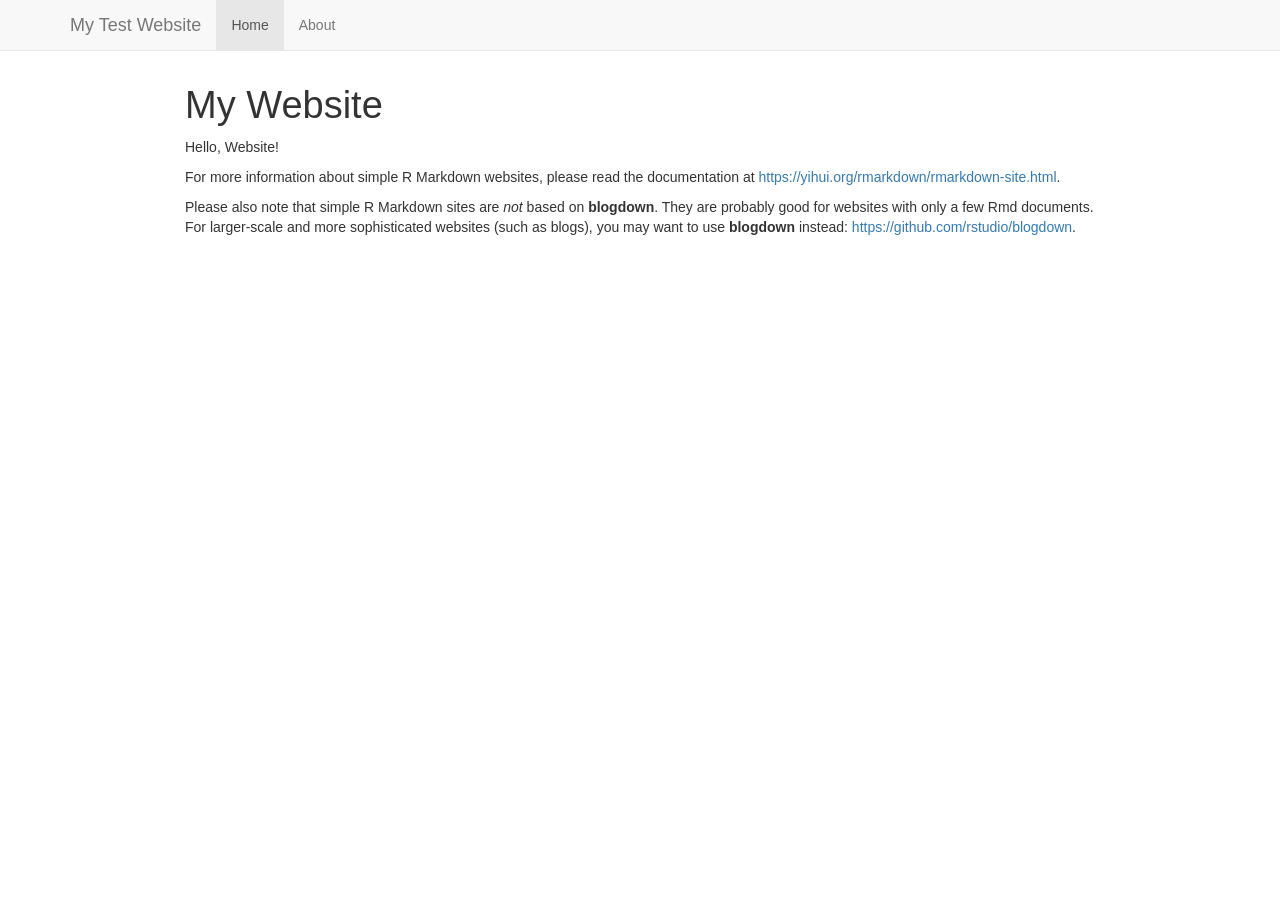
==== docs/index.html @ 6430f11a "Build site into docs folder" ====
<!DOCTYPE html>

<html>

<head>

<meta charset="utf-8" />
<meta name="generator" content="pandoc" />
<meta http-equiv="X-UA-Compatible" content="IE=EDGE" />




<title>My Website</title>

<script src="site_libs/header-attrs-2.31/header-attrs.js"></script>
<script src="site_libs/jquery-3.6.0/jquery-3.6.0.min.js"></script>
<meta name="viewport" content="width=device-width, initial-scale=1" />
<link href="site_libs/bootstrap-3.3.5/css/bootstrap.min.css" rel="stylesheet" />
<script src="site_libs/bootstrap-3.3.5/js/bootstrap.min.js"></script>
<script src="site_libs/bootstrap-3.3.5/shim/html5shiv.min.js"></script>
<script src="site_libs/bootstrap-3.3.5/shim/respond.min.js"></script>
<style>h1 {font-size: 34px;}
       h1.title {font-size: 38px;}
       h2 {font-size: 30px;}
       h3 {font-size: 24px;}
       h4 {font-size: 18px;}
       h5 {font-size: 16px;}
       h6 {font-size: 12px;}
       code {color: inherit; background-color: rgba(0, 0, 0, 0.04);}
       pre:not([class]) { background-color: white }</style>
<script src="site_libs/navigation-1.1/tabsets.js"></script>
<link href="site_libs/highlightjs-9.12.0/default.css" rel="stylesheet" />
<script src="site_libs/highlightjs-9.12.0/highlight.js"></script>

<style type="text/css">
  code{white-space: pre-wrap;}
  span.smallcaps{font-variant: small-caps;}
  span.underline{text-decoration: underline;}
  div.column{display: inline-block; vertical-align: top; width: 50%;}
  div.hanging-indent{margin-left: 1.5em; text-indent: -1.5em;}
  ul.task-list{list-style: none;}
    </style>

<style type="text/css">code{white-space: pre;}</style>
<script type="text/javascript">
if (window.hljs) {
  hljs.configure({languages: []});
  hljs.initHighlightingOnLoad();
  if (document.readyState && document.readyState === "complete") {
    window.setTimeout(function() { hljs.initHighlighting(); }, 0);
  }
}
</script>









<style type = "text/css">
.main-container {
  max-width: 940px;
  margin-left: auto;
  margin-right: auto;
}
img {
  max-width:100%;
}
.tabbed-pane {
  padding-top: 12px;
}
.html-widget {
  margin-bottom: 20px;
}
button.code-folding-btn:focus {
  outline: none;
}
summary {
  display: list-item;
}
details > summary > p:only-child {
  display: inline;
}
pre code {
  padding: 0;
}
</style>


<style type="text/css">
.dropdown-submenu {
  position: relative;
}
.dropdown-submenu>.dropdown-menu {
  top: 0;
  left: 100%;
  margin-top: -6px;
  margin-left: -1px;
  border-radius: 0 6px 6px 6px;
}
.dropdown-submenu:hover>.dropdown-menu {
  display: block;
}
.dropdown-submenu>a:after {
  display: block;
  content: " ";
  float: right;
  width: 0;
  height: 0;
  border-color: transparent;
  border-style: solid;
  border-width: 5px 0 5px 5px;
  border-left-color: #cccccc;
  margin-top: 5px;
  margin-right: -10px;
}
.dropdown-submenu:hover>a:after {
  border-left-color: #adb5bd;
}
.dropdown-submenu.pull-left {
  float: none;
}
.dropdown-submenu.pull-left>.dropdown-menu {
  left: -100%;
  margin-left: 10px;
  border-radius: 6px 0 6px 6px;
}
</style>

<script type="text/javascript">
// manage active state of menu based on current page
$(document).ready(function () {
  // active menu anchor
  href = window.location.pathname
  href = href.substr(href.lastIndexOf('/') + 1)
  if (href === "")
    href = "index.html";
  var menuAnchor = $('a[href="' + href + '"]');

  // mark the anchor link active (and if it's in a dropdown, also mark that active)
  var dropdown = menuAnchor.closest('li.dropdown');
  if (window.bootstrap) { // Bootstrap 4+
    menuAnchor.addClass('active');
    dropdown.find('> .dropdown-toggle').addClass('active');
  } else { // Bootstrap 3
    menuAnchor.parent().addClass('active');
    dropdown.addClass('active');
  }

  // Navbar adjustments
  var navHeight = $(".navbar").first().height() + 15;
  var style = document.createElement('style');
  var pt = "padding-top: " + navHeight + "px; ";
  var mt = "margin-top: -" + navHeight + "px; ";
  var css = "";
  // offset scroll position for anchor links (for fixed navbar)
  for (var i = 1; i <= 6; i++) {
    css += ".section h" + i + "{ " + pt + mt + "}\n";
  }
  style.innerHTML = "body {" + pt + "padding-bottom: 40px; }\n" + css;
  document.head.appendChild(style);
});
</script>

<!-- tabsets -->

<style type="text/css">
.tabset-dropdown > .nav-tabs {
  display: inline-table;
  max-height: 500px;
  min-height: 44px;
  overflow-y: auto;
  border: 1px solid #ddd;
  border-radius: 4px;
}

.tabset-dropdown > .nav-tabs > li.active:before, .tabset-dropdown > .nav-tabs.nav-tabs-open:before {
  content: "\e259";
  font-family: 'Glyphicons Halflings';
  display: inline-block;
  padding: 10px;
  border-right: 1px solid #ddd;
}

.tabset-dropdown > .nav-tabs.nav-tabs-open > li.active:before {
  content: "\e258";
  font-family: 'Glyphicons Halflings';
  border: none;
}

.tabset-dropdown > .nav-tabs > li.active {
  display: block;
}

.tabset-dropdown > .nav-tabs > li > a,
.tabset-dropdown > .nav-tabs > li > a:focus,
.tabset-dropdown > .nav-tabs > li > a:hover {
  border: none;
  display: inline-block;
  border-radius: 4px;
  background-color: transparent;
}

.tabset-dropdown > .nav-tabs.nav-tabs-open > li {
  display: block;
  float: none;
}

.tabset-dropdown > .nav-tabs > li {
  display: none;
}
</style>

<!-- code folding -->




</head>

<body>


<div class="container-fluid main-container">




<div class="navbar navbar-default  navbar-fixed-top" role="navigation">
  <div class="container">
    <div class="navbar-header">
      <button type="button" class="navbar-toggle collapsed" data-toggle="collapse" data-bs-toggle="collapse" data-target="#navbar" data-bs-target="#navbar">
        <span class="icon-bar"></span>
        <span class="icon-bar"></span>
        <span class="icon-bar"></span>
      </button>
      <a class="navbar-brand" href="index.html">My Test Website</a>
    </div>
    <div id="navbar" class="navbar-collapse collapse">
      <ul class="nav navbar-nav">
        <li>
  <a href="index.html">Home</a>
</li>
<li>
  <a href="about.html">About</a>
</li>
      </ul>
      <ul class="nav navbar-nav navbar-right">
        
      </ul>
    </div><!--/.nav-collapse -->
  </div><!--/.container -->
</div><!--/.navbar -->

<div id="header">



<h1 class="title toc-ignore">My Website</h1>

</div>


<p>Hello, Website!</p>
<p>For more information about simple R Markdown websites, please read
the documentation at <a
href="https://yihui.org/rmarkdown/rmarkdown-site.html"
class="uri">https://yihui.org/rmarkdown/rmarkdown-site.html</a>.</p>
<p>Please also note that simple R Markdown sites are <em>not</em> based
on <strong>blogdown</strong>. They are probably good for websites with
only a few Rmd documents. For larger-scale and more sophisticated
websites (such as blogs), you may want to use <strong>blogdown</strong>
instead: <a href="https://github.com/rstudio/blogdown"
class="uri">https://github.com/rstudio/blogdown</a>.</p>




</div>

<script>

// add bootstrap table styles to pandoc tables
function bootstrapStylePandocTables() {
  $('tr.odd').parent('tbody').parent('table').addClass('table table-condensed');
}
$(document).ready(function () {
  bootstrapStylePandocTables();
});


</script>

<!-- tabsets -->

<script>
$(document).ready(function () {
  window.buildTabsets("TOC");
});

$(document).ready(function () {
  $('.tabset-dropdown > .nav-tabs > li').click(function () {
    $(this).parent().toggleClass('nav-tabs-open');
  });
});
</script>

<!-- code folding -->


<!-- dynamically load mathjax for compatibility with self-contained -->
<script>
  (function () {
    var script = document.createElement("script");
    script.type = "text/javascript";
    script.src  = "https://mathjax.rstudio.com/latest/MathJax.js?config=TeX-AMS-MML_HTMLorMML";
    document.getElementsByTagName("head")[0].appendChild(script);
  })();
</script>

</body>
</html>
---- docs/site_libs/highlightjs-9.12.0/default.css ----
.hljs-literal {
  color: #990073;
}

.hljs-number {
  color: #099;
}

.hljs-comment {
  color: #998;
  font-style: italic;
}

.hljs-keyword {
  color: #900;
  font-weight: bold;
}

.hljs-string {
  color: #d14;
}
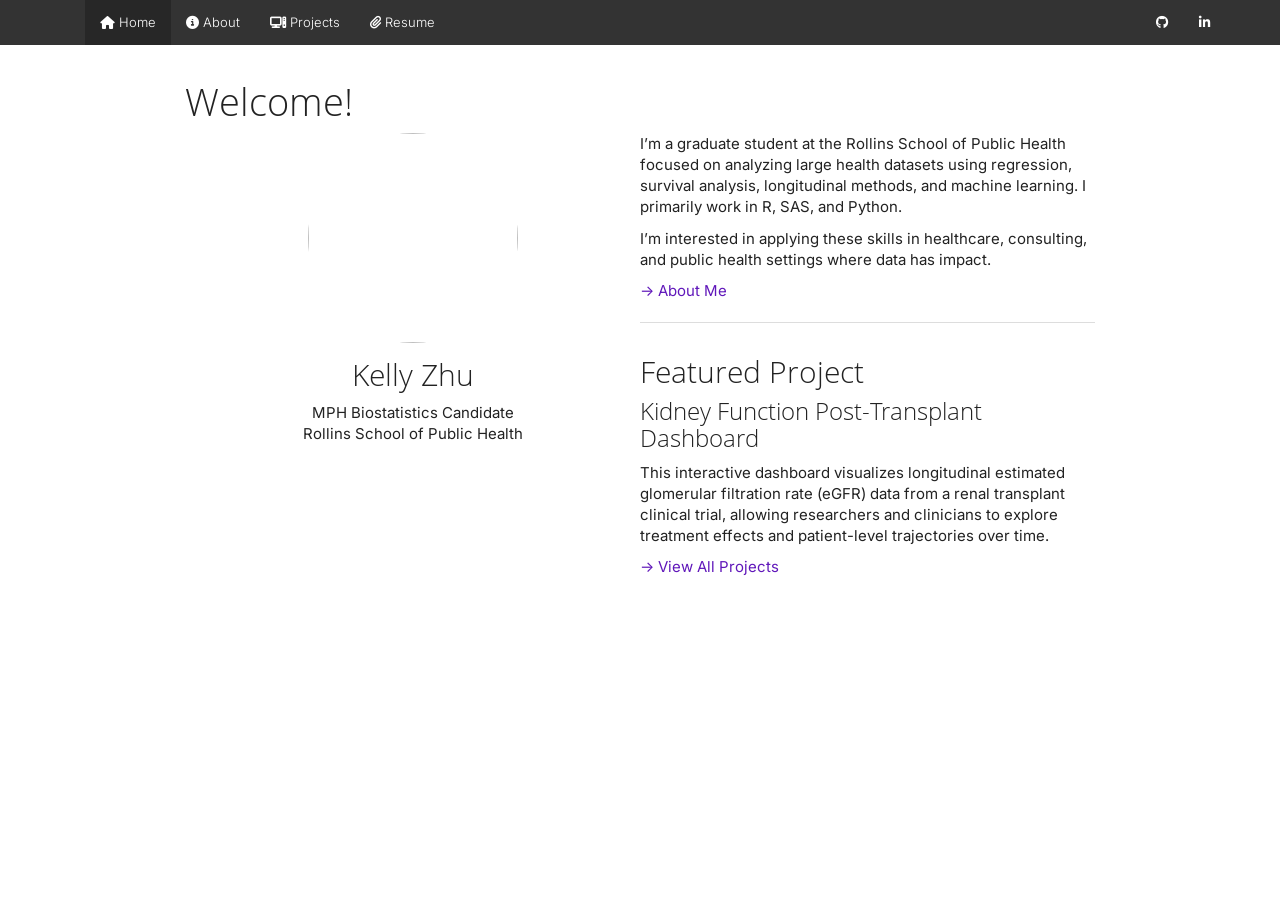
==== commit 73adda9f: "editing" ====
--- a/docs/index.html
+++ b/docs/index.html
@@ -11,12 +11,12 @@
 
 
 
-<title>My Website</title>
+<title>Welcome!</title>
 
 <script src="site_libs/header-attrs-2.31/header-attrs.js"></script>
 <script src="site_libs/jquery-3.6.0/jquery-3.6.0.min.js"></script>
 <meta name="viewport" content="width=device-width, initial-scale=1" />
-<link href="site_libs/bootstrap-3.3.5/css/bootstrap.min.css" rel="stylesheet" />
+<link href="site_libs/bootstrap-3.3.5/css/yeti.min.css" rel="stylesheet" />
 <script src="site_libs/bootstrap-3.3.5/js/bootstrap.min.js"></script>
 <script src="site_libs/bootstrap-3.3.5/shim/html5shiv.min.js"></script>
 <script src="site_libs/bootstrap-3.3.5/shim/respond.min.js"></script>
@@ -32,6 +32,9 @@
 <script src="site_libs/navigation-1.1/tabsets.js"></script>
 <link href="site_libs/highlightjs-9.12.0/default.css" rel="stylesheet" />
 <script src="site_libs/highlightjs-9.12.0/highlight.js"></script>
+<link href="site_libs/font-awesome-6.5.2/css/all.min.css" rel="stylesheet" />
+<link href="site_libs/font-awesome-6.5.2/css/v4-shims.min.css" rel="stylesheet" />
+<link rel="icon" type="image/png" href="images/favicon.ico"/>
 
 <style type="text/css">
   code{white-space: pre-wrap;}
@@ -58,6 +61,7 @@
 
 
 
+<link rel="stylesheet" href="style.css" type="text/css" />
 
 
 
@@ -238,19 +242,52 @@
         <span class="icon-bar"></span>
         <span class="icon-bar"></span>
       </button>
-      <a class="navbar-brand" href="index.html">My Test Website</a>
+      <a class="navbar-brand" href="index.html"></a>
     </div>
     <div id="navbar" class="navbar-collapse collapse">
       <ul class="nav navbar-nav">
         <li>
-  <a href="index.html">Home</a>
+  <a href="index.html">
+    <span class="fa fa-home"></span>
+     
+    Home
+  </a>
 </li>
 <li>
-  <a href="about.html">About</a>
+  <a href="about.html">
+    <span class="fa fa-circle-info"></span>
+     
+    About
+  </a>
+</li>
+<li>
+  <a href="projects.html">
+    <span class="fa fa-computer"></span>
+     
+    Projects
+  </a>
+</li>
+<li>
+  <a href="files/KZhu_Resume_S26.pdf">
+    <span class="fa fa-paperclip"></span>
+     
+    Resume
+  </a>
 </li>
       </ul>
       <ul class="nav navbar-nav navbar-right">
-        
+        <li>
+  <a href="https://github.com/khz123">
+    <span class="fa fa-github"></span>
+     
+  </a>
+</li>
+<li>
+  <a href="https://www.linkedin.com/in/kelly-zhu-h41423/">
+    <span class="fa fa-linkedin"></span>
+     
+  </a>
+</li>
       </ul>
     </div><!--/.nav-collapse -->
   </div><!--/.container -->
@@ -260,22 +297,48 @@
 
 
 
-<h1 class="title toc-ignore">My Website</h1>
-
-</div>
-
-
-<p>Hello, Website!</p>
-<p>For more information about simple R Markdown websites, please read
-the documentation at <a
-href="https://yihui.org/rmarkdown/rmarkdown-site.html"
-class="uri">https://yihui.org/rmarkdown/rmarkdown-site.html</a>.</p>
-<p>Please also note that simple R Markdown sites are <em>not</em> based
-on <strong>blogdown</strong>. They are probably good for websites with
-only a few Rmd documents. For larger-scale and more sophisticated
-websites (such as blogs), you may want to use <strong>blogdown</strong>
-instead: <a href="https://github.com/rstudio/blogdown"
-class="uri">https://github.com/rstudio/blogdown</a>.</p>
+<h1 class="title toc-ignore">Welcome!</h1>
+
+</div>
+
+
+<div class="columns">
+<div class="column" style="text-align: center;">
+<img src="images/profile_pic.png" style="&#10;    width: 210px;&#10;    height: 210px;&#10;    object-fit: cover;&#10;    object-position: center 30%;&#10;    border-radius: 50%;&#10;    display: block;&#10;    margin: 0 auto 15px auto;&#10;  "/>
+<div id="kelly-zhu" class="section level2">
+<h2>Kelly Zhu</h2>
+<p class="subtitle">
+MPH Biostatistics Candidate <br> Rollins School of Public Health
+</p>
+</div>
+</div><div class="column" style="text-align: left;">
+<p>I’m a graduate student at the Rollins School of Public Health focused
+on analyzing large health datasets using regression, survival analysis,
+longitudinal methods, and machine learning. I primarily work in R, SAS,
+and Python.</p>
+<p>I’m interested in applying these skills in healthcare, consulting,
+and public health settings where data has impact.</p>
+<p><a href="about.html">→ About Me</a></p>
+<hr />
+<div id="section" class="section level2">
+<h2></h2>
+</div>
+<div id="featured-project" class="section level2">
+<h2>Featured Project</h2>
+<div id="kidney-function-post-transplant-dashboard"
+class="section level3">
+<h3>Kidney Function Post-Transplant Dashboard</h3>
+<p>
+This interactive dashboard visualizes longitudinal estimated glomerular
+filtration rate (eGFR) data from a renal transplant clinical trial,
+allowing researchers and clinicians to explore treatment effects and
+patient-level trajectories over time.
+</p>
+<p><a href="projects.html">→ View All Projects</a></p>
+</div>
+</div>
+</div>
+</div>
 
 
 
--- a/docs/site_libs/bootstrap-3.3.5/css/yeti.min.css
+++ b/docs/site_libs/bootstrap-3.3.5/css/yeti.min.css
@@ -0,0 +1,50 @@
+
+@font-face {
+  font-family: 'Open Sans';
+  font-style: normal;
+  font-weight: 300;
+  src: url(fonts/OpenSansLight.ttf) format('truetype');
+}
+@font-face {
+  font-family: 'Open Sans';
+  font-style: normal;
+  font-weight: 400;
+  src: url(fonts/OpenSans.ttf) format('truetype');
+}
+@font-face {
+  font-family: 'Open Sans';
+  font-style: normal;
+  font-weight: 700;
+  src: url(fonts/OpenSansBold.ttf) format('truetype');
+}
+@font-face {
+  font-family: 'Open Sans';
+  font-style: italic;
+  font-weight: 300;
+  src: url(fonts/OpenSansLightItalic.ttf) format('truetype');
+}
+@font-face {
+  font-family: 'Open Sans';
+  font-style: italic;
+  font-weight: 400;
+  src: url(fonts/OpenSansItalic.ttf) format('truetype');
+}
+@font-face {
+  font-family: 'Open Sans';
+  font-style: italic;
+  font-weight: 700;
+  src: url(fonts/OpenSansBoldItalic.ttf) format('truetype');
+}
+
+
+/*!
+ * bootswatch v3.3.6
+ * Homepage: http://bootswatch.com
+ * Copyright 2012-2015 Thomas Park
+ * Licensed under MIT
+ * Based on Bootstrap
+*//*!
+ * Bootstrap v3.3.6 (http://getbootstrap.com)
+ * Copyright 2011-2015 Twitter, Inc.
+ * Licensed under MIT (https://github.com/twbs/bootstrap/blob/master/LICENSE)
+ *//*! normalize.css v3.0.3 | MIT License | github.com/necolas/normalize.css */html{font-family:sans-serif;-ms-text-size-adjust:100%;-webkit-text-size-adjust:100%}body{margin:0}article,aside,details,figcaption,figure,footer,header,hgroup,main,menu,nav,section,summary{display:block}audio,canvas,progress,video{display:inline-block;vertical-align:baseline}audio:not([controls]){display:none;height:0}[hidden],template{display:none}a{background-color:transparent}a:active,a:hover{outline:0}abbr[title]{border-bottom:1px dotted}b,strong{font-weight:bold}dfn{font-style:italic}h1{font-size:2em;margin:0.67em 0}mark{background:#ff0;color:#000}small{font-size:80%}sub,sup{font-size:75%;line-height:0;position:relative;vertical-align:baseline}sup{top:-0.5em}sub{bottom:-0.25em}img{border:0}svg:not(:root){overflow:hidden}figure{margin:1em 40px}hr{-webkit-box-sizing:content-box;-moz-box-sizing:content-box;box-sizing:content-box;height:0}pre{overflow:auto}code,kbd,pre,samp{font-family:monospace, monospace;font-size:1em}button,input,optgroup,select,textarea{color:inherit;font:inherit;margin:0}button{overflow:visible}button,select{text-transform:none}button,html input[type="button"],input[type="reset"],input[type="submit"]{-webkit-appearance:button;cursor:pointer}button[disabled],html input[disabled]{cursor:default}button::-moz-focus-inner,input::-moz-focus-inner{border:0;padding:0}input{line-height:normal}input[type="checkbox"],input[type="radio"]{-webkit-box-sizing:border-box;-moz-box-sizing:border-box;box-sizing:border-box;padding:0}input[type="number"]::-webkit-inner-spin-button,input[type="number"]::-webkit-outer-spin-button{height:auto}input[type="search"]{-webkit-appearance:textfield;-webkit-box-sizing:content-box;-moz-box-sizing:content-box;box-sizing:content-box}input[type="search"]::-webkit-search-cancel-button,input[type="search"]::-webkit-search-decoration{-webkit-appearance:none}fieldset{border:1px solid #c0c0c0;margin:0 2px;padding:0.35em 0.625em 0.75em}legend{border:0;padding:0}textarea{overflow:auto}optgroup{font-weight:bold}table{border-collapse:collapse;border-spacing:0}td,th{padding:0}/*! Source: https://github.com/h5bp/html5-boilerplate/blob/master/src/css/main.css */@media print{*,*:before,*:after{background:transparent !important;color:#000 !important;-webkit-box-shadow:none !important;box-shadow:none !important;text-shadow:none !important}a,a:visited{text-decoration:underline}a[href]:after{content:" (" attr(href) ")"}abbr[title]:after{content:" (" attr(title) ")"}a[href^="#"]:after,a[href^="javascript:"]:after{content:""}pre,blockquote{border:1px solid #999;page-break-inside:avoid}thead{display:table-header-group}tr,img{page-break-inside:avoid}img{max-width:100% !important}p,h2,h3{orphans:3;widows:3}h2,h3{page-break-after:avoid}.navbar{display:none}.btn>.caret,.dropup>.btn>.caret{border-top-color:#000 !important}.label{border:1px solid #000}.table{border-collapse:collapse !important}.table td,.table th{background-color:#fff !important}.table-bordered th,.table-bordered td{border:1px solid #ddd !important}}@font-face{font-family:'Glyphicons Halflings';src:url('../fonts/glyphicons-halflings-regular.eot');src:url('../fonts/glyphicons-halflings-regular.eot?#iefix') format('embedded-opentype'),url('../fonts/glyphicons-halflings-regular.woff') format('woff'),url('../fonts/glyphicons-halflings-regular.ttf') format('truetype'),url('../fonts/glyphicons-halflings-regular.svg#glyphicons_halflingsregular') format('svg')}.glyphicon{position:relative;top:1px;display:inline-block;font-family:'Glyphicons Halflings';font-style:normal;font-weight:normal;line-height:1;-webkit-font-smoothing:antialiased;-moz-osx-font-smoothing:grayscale}.glyphicon-asterisk:before{content:"\002a"}.glyphicon-plus:before{content:"\002b"}.glyphicon-euro:before,.glyphicon-eur:before{content:"\20ac"}.glyphicon-minus:before{content:"\2212"}.glyphicon-cloud:before{content:"\2601"}.glyphicon-envelope:before{content:"\2709"}.glyphicon-pencil:before{content:"\270f"}.glyphicon-glass:before{content:"\e001"}.glyphicon-music:before{content:"\e002"}.glyphicon-search:before{content:"\e003"}.glyphicon-heart:before{content:"\e005"}.glyphicon-star:before{content:"\e006"}.glyphicon-star-empty:before{content:"\e007"}.glyphicon-user:before{content:"\e008"}.glyphicon-film:before{content:"\e009"}.glyphicon-th-large:before{content:"\e010"}.glyphicon-th:before{content:"\e011"}.glyphicon-th-list:before{content:"\e012"}.glyphicon-ok:before{content:"\e013"}.glyphicon-remove:before{content:"\e014"}.glyphicon-zoom-in:before{content:"\e015"}.glyphicon-zoom-out:before{content:"\e016"}.glyphicon-off:before{content:"\e017"}.glyphicon-signal:before{content:"\e018"}.glyphicon-cog:before{content:"\e019"}.glyphicon-trash:before{content:"\e020"}.glyphicon-home:before{content:"\e021"}.glyphicon-file:before{content:"\e022"}.glyphicon-time:before{content:"\e023"}.glyphicon-road:before{content:"\e024"}.glyphicon-download-alt:before{content:"\e025"}.glyphicon-download:before{content:"\e026"}.glyphicon-upload:before{content:"\e027"}.glyphicon-inbox:before{content:"\e028"}.glyphicon-play-circle:before{content:"\e029"}.glyphicon-repeat:before{content:"\e030"}.glyphicon-refresh:before{content:"\e031"}.glyphicon-list-alt:before{content:"\e032"}.glyphicon-lock:before{content:"\e033"}.glyphicon-flag:before{content:"\e034"}.glyphicon-headphones:before{content:"\e035"}.glyphicon-volume-off:before{content:"\e036"}.glyphicon-volume-down:before{content:"\e037"}.glyphicon-volume-up:before{content:"\e038"}.glyphicon-qrcode:before{content:"\e039"}.glyphicon-barcode:before{content:"\e040"}.glyphicon-tag:before{content:"\e041"}.glyphicon-tags:before{content:"\e042"}.glyphicon-book:before{content:"\e043"}.glyphicon-bookmark:before{content:"\e044"}.glyphicon-print:before{content:"\e045"}.glyphicon-camera:before{content:"\e046"}.glyphicon-font:before{content:"\e047"}.glyphicon-bold:before{content:"\e048"}.glyphicon-italic:before{content:"\e049"}.glyphicon-text-height:before{content:"\e050"}.glyphicon-text-width:before{content:"\e051"}.glyphicon-align-left:before{content:"\e052"}.glyphicon-align-center:before{content:"\e053"}.glyphicon-align-right:before{content:"\e054"}.glyphicon-align-justify:before{content:"\e055"}.glyphicon-list:before{content:"\e056"}.glyphicon-indent-left:before{content:"\e057"}.glyphicon-indent-right:before{content:"\e058"}.glyphicon-facetime-video:before{content:"\e059"}.glyphicon-picture:before{content:"\e060"}.glyphicon-map-marker:before{content:"\e062"}.glyphicon-adjust:before{content:"\e063"}.glyphicon-tint:before{content:"\e064"}.glyphicon-edit:before{content:"\e065"}.glyphicon-share:before{content:"\e066"}.glyphicon-check:before{content:"\e067"}.glyphicon-move:before{content:"\e068"}.glyphicon-step-backward:before{content:"\e069"}.glyphicon-fast-backward:before{content:"\e070"}.glyphicon-backward:before{content:"\e071"}.glyphicon-play:before{content:"\e072"}.glyphicon-pause:before{content:"\e073"}.glyphicon-stop:before{content:"\e074"}.glyphicon-forward:before{content:"\e075"}.glyphicon-fast-forward:before{content:"\e076"}.glyphicon-step-forward:before{content:"\e077"}.glyphicon-eject:before{content:"\e078"}.glyphicon-chevron-left:before{content:"\e079"}.glyphicon-chevron-right:before{content:"\e080"}.glyphicon-plus-sign:before{content:"\e081"}.glyphicon-minus-sign:before{content:"\e082"}.glyphicon-remove-sign:before{content:"\e083"}.glyphicon-ok-sign:before{content:"\e084"}.glyphicon-question-sign:before{content:"\e085"}.glyphicon-info-sign:before{content:"\e086"}.glyphicon-screenshot:before{content:"\e087"}.glyphicon-remove-circle:before{content:"\e088"}.glyphicon-ok-circle:before{content:"\e089"}.glyphicon-ban-circle:before{content:"\e090"}.glyphicon-arrow-left:before{content:"\e091"}.glyphicon-arrow-right:before{content:"\e092"}.glyphicon-arrow-up:before{content:"\e093"}.glyphicon-arrow-down:before{content:"\e094"}.glyphicon-share-alt:before{content:"\e095"}.glyphicon-resize-full:before{content:"\e096"}.glyphicon-resize-small:before{content:"\e097"}.glyphicon-exclamation-sign:before{content:"\e101"}.glyphicon-gift:before{content:"\e102"}.glyphicon-leaf:before{content:"\e103"}.glyphicon-fire:before{content:"\e104"}.glyphicon-eye-open:before{content:"\e105"}.glyphicon-eye-close:before{content:"\e106"}.glyphicon-warning-sign:before{content:"\e107"}.glyphicon-plane:before{content:"\e108"}.glyphicon-calendar:before{content:"\e109"}.glyphicon-random:before{content:"\e110"}.glyphicon-comment:before{content:"\e111"}.glyphicon-magnet:before{content:"\e112"}.glyphicon-chevron-up:before{content:"\e113"}.glyphicon-chevron-down:before{content:"\e114"}.glyphicon-retweet:before{content:"\e115"}.glyphicon-shopping-cart:before{content:"\e116"}.glyphicon-folder-close:before{content:"\e117"}.glyphicon-folder-open:before{content:"\e118"}.glyphicon-resize-vertical:before{content:"\e119"}.glyphicon-resize-horizontal:before{content:"\e120"}.glyphicon-hdd:before{content:"\e121"}.glyphicon-bullhorn:before{content:"\e122"}.glyphicon-bell:before{content:"\e123"}.glyphicon-certificate:before{content:"\e124"}.glyphicon-thumbs-up:before{content:"\e125"}.glyphicon-thumbs-down:before{content:"\e126"}.glyphicon-hand-right:before{content:"\e127"}.glyphicon-hand-left:before{content:"\e128"}.glyphicon-hand-up:before{content:"\e129"}.glyphicon-hand-down:before{content:"\e130"}.glyphicon-circle-arrow-right:before{content:"\e131"}.glyphicon-circle-arrow-left:before{content:"\e132"}.glyphicon-circle-arrow-up:before{content:"\e133"}.glyphicon-circle-arrow-down:before{content:"\e134"}.glyphicon-globe:before{content:"\e135"}.glyphicon-wrench:before{content:"\e136"}.glyphicon-tasks:before{content:"\e137"}.glyphicon-filter:before{content:"\e138"}.glyphicon-briefcase:before{content:"\e139"}.glyphicon-fullscreen:before{content:"\e140"}.glyphicon-dashboard:before{content:"\e141"}.glyphicon-paperclip:before{content:"\e142"}.glyphicon-heart-empty:before{content:"\e143"}.glyphicon-link:before{content:"\e144"}.glyphicon-phone:before{content:"\e145"}.glyphicon-pushpin:before{content:"\e146"}.glyphicon-usd:before{content:"\e148"}.glyphicon-gbp:before{content:"\e149"}.glyphicon-sort:before{content:"\e150"}.glyphicon-sort-by-alphabet:before{content:"\e151"}.glyphicon-sort-by-alphabet-alt:before{content:"\e152"}.glyphicon-sort-by-order:before{content:"\e153"}.glyphicon-sort-by-order-alt:before{content:"\e154"}.glyphicon-sort-by-attributes:before{content:"\e155"}.glyphicon-sort-by-attributes-alt:before{content:"\e156"}.glyphicon-unchecked:before{content:"\e157"}.glyphicon-expand:before{content:"\e158"}.glyphicon-collapse-down:before{content:"\e159"}.glyphicon-collapse-up:before{content:"\e160"}.glyphicon-log-in:before{content:"\e161"}.glyphicon-flash:before{content:"\e162"}.glyphicon-log-out:before{content:"\e163"}.glyphicon-new-window:before{content:"\e164"}.glyphicon-record:before{content:"\e165"}.glyphicon-save:before{content:"\e166"}.glyphicon-open:before{content:"\e167"}.glyphicon-saved:before{content:"\e168"}.glyphicon-import:before{content:"\e169"}.glyphicon-export:before{content:"\e170"}.glyphicon-send:before{content:"\e171"}.glyphicon-floppy-disk:before{content:"\e172"}.glyphicon-floppy-saved:before{content:"\e173"}.glyphicon-floppy-remove:before{content:"\e174"}.glyphicon-floppy-save:before{content:"\e175"}.glyphicon-floppy-open:before{content:"\e176"}.glyphicon-credit-card:before{content:"\e177"}.glyphicon-transfer:before{content:"\e178"}.glyphicon-cutlery:before{content:"\e179"}.glyphicon-header:before{content:"\e180"}.glyphicon-compressed:before{content:"\e181"}.glyphicon-earphone:before{content:"\e182"}.glyphicon-phone-alt:before{content:"\e183"}.glyphicon-tower:before{content:"\e184"}.glyphicon-stats:before{content:"\e185"}.glyphicon-sd-video:before{content:"\e186"}.glyphicon-hd-video:before{content:"\e187"}.glyphicon-subtitles:before{content:"\e188"}.glyphicon-sound-stereo:before{content:"\e189"}.glyphicon-sound-dolby:before{content:"\e190"}.glyphicon-sound-5-1:before{content:"\e191"}.glyphicon-sound-6-1:before{content:"\e192"}.glyphicon-sound-7-1:before{content:"\e193"}.glyphicon-copyright-mark:before{content:"\e194"}.glyphicon-registration-mark:before{content:"\e195"}.glyphicon-cloud-download:before{content:"\e197"}.glyphicon-cloud-upload:before{content:"\e198"}.glyphicon-tree-conifer:before{content:"\e199"}.glyphicon-tree-deciduous:before{content:"\e200"}.glyphicon-cd:before{content:"\e201"}.glyphicon-save-file:before{content:"\e202"}.glyphicon-open-file:before{content:"\e203"}.glyphicon-level-up:before{content:"\e204"}.glyphicon-copy:before{content:"\e205"}.glyphicon-paste:before{content:"\e206"}.glyphicon-alert:before{content:"\e209"}.glyphicon-equalizer:before{content:"\e210"}.glyphicon-king:before{content:"\e211"}.glyphicon-queen:before{content:"\e212"}.glyphicon-pawn:before{content:"\e213"}.glyphicon-bishop:before{content:"\e214"}.glyphicon-knight:before{content:"\e215"}.glyphicon-baby-formula:before{content:"\e216"}.glyphicon-tent:before{content:"\26fa"}.glyphicon-blackboard:before{content:"\e218"}.glyphicon-bed:before{content:"\e219"}.glyphicon-apple:before{content:"\f8ff"}.glyphicon-erase:before{content:"\e221"}.glyphicon-hourglass:before{content:"\231b"}.glyphicon-lamp:before{content:"\e223"}.glyphicon-duplicate:before{content:"\e224"}.glyphicon-piggy-bank:before{content:"\e225"}.glyphicon-scissors:before{content:"\e226"}.glyphicon-bitcoin:before{content:"\e227"}.glyphicon-btc:before{content:"\e227"}.glyphicon-xbt:before{content:"\e227"}.glyphicon-yen:before{content:"\00a5"}.glyphicon-jpy:before{content:"\00a5"}.glyphicon-ruble:before{content:"\20bd"}.glyphicon-rub:before{content:"\20bd"}.glyphicon-scale:before{content:"\e230"}.glyphicon-ice-lolly:before{content:"\e231"}.glyphicon-ice-lolly-tasted:before{content:"\e232"}.glyphicon-education:before{content:"\e233"}.glyphicon-option-horizontal:before{content:"\e234"}.glyphicon-option-vertical:before{content:"\e235"}.glyphicon-menu-hamburger:before{content:"\e236"}.glyphicon-modal-window:before{content:"\e237"}.glyphicon-oil:before{content:"\e238"}.glyphicon-grain:before{content:"\e239"}.glyphicon-sunglasses:before{content:"\e240"}.glyphicon-text-size:before{content:"\e241"}.glyphicon-text-color:before{content:"\e242"}.glyphicon-text-background:before{content:"\e243"}.glyphicon-object-align-top:before{content:"\e244"}.glyphicon-object-align-bottom:before{content:"\e245"}.glyphicon-object-align-horizontal:before{content:"\e246"}.glyphicon-object-align-left:before{content:"\e247"}.glyphicon-object-align-vertical:before{content:"\e248"}.glyphicon-object-align-right:before{content:"\e249"}.glyphicon-triangle-right:before{content:"\e250"}.glyphicon-triangle-left:before{content:"\e251"}.glyphicon-triangle-bottom:before{content:"\e252"}.glyphicon-triangle-top:before{content:"\e253"}.glyphicon-console:before{content:"\e254"}.glyphicon-superscript:before{content:"\e255"}.glyphicon-subscript:before{content:"\e256"}.glyphicon-menu-left:before{content:"\e257"}.glyphicon-menu-right:before{content:"\e258"}.glyphicon-menu-down:before{content:"\e259"}.glyphicon-menu-up:before{content:"\e260"}*{-webkit-box-sizing:border-box;-moz-box-sizing:border-box;box-sizing:border-box}*:before,*:after{-webkit-box-sizing:border-box;-moz-box-sizing:border-box;box-sizing:border-box}html{font-size:10px;-webkit-tap-highlight-color:rgba(0,0,0,0)}body{font-family:"Open Sans","Helvetica Neue",Helvetica,Arial,sans-serif;font-size:15px;line-height:1.4;color:#222222;background-color:#ffffff}input,button,select,textarea{font-family:inherit;font-size:inherit;line-height:inherit}a{color:#008cba;text-decoration:none}a:hover,a:focus{color:#008cba;text-decoration:underline}a:focus{outline:thin dotted;outline:5px auto -webkit-focus-ring-color;outline-offset:-2px}figure{margin:0}img{vertical-align:middle}.img-responsive,.thumbnail>img,.thumbnail a>img,.carousel-inner>.item>img,.carousel-inner>.item>a>img{display:block;max-width:100%;height:auto}.img-rounded{border-radius:0}.img-thumbnail{padding:4px;line-height:1.4;background-color:#ffffff;border:1px solid #dddddd;border-radius:0;-webkit-transition:all .2s ease-in-out;-o-transition:all .2s ease-in-out;transition:all .2s ease-in-out;display:inline-block;max-width:100%;height:auto}.img-circle{border-radius:50%}hr{margin-top:21px;margin-bottom:21px;border:0;border-top:1px solid #dddddd}.sr-only{position:absolute;width:1px;height:1px;margin:-1px;padding:0;overflow:hidden;clip:rect(0, 0, 0, 0);border:0}.sr-only-focusable:active,.sr-only-focusable:focus{position:static;width:auto;height:auto;margin:0;overflow:visible;clip:auto}[role="button"]{cursor:pointer}h1,h2,h3,h4,h5,h6,.h1,.h2,.h3,.h4,.h5,.h6{font-family:"Open Sans","Helvetica Neue",Helvetica,Arial,sans-serif;font-weight:300;line-height:1.1;color:inherit}h1 small,h2 small,h3 small,h4 small,h5 small,h6 small,.h1 small,.h2 small,.h3 small,.h4 small,.h5 small,.h6 small,h1 .small,h2 .small,h3 .small,h4 .small,h5 .small,h6 .small,.h1 .small,.h2 .small,.h3 .small,.h4 .small,.h5 .small,.h6 .small{font-weight:normal;line-height:1;color:#999999}h1,.h1,h2,.h2,h3,.h3{margin-top:21px;margin-bottom:10.5px}h1 small,.h1 small,h2 small,.h2 small,h3 small,.h3 small,h1 .small,.h1 .small,h2 .small,.h2 .small,h3 .small,.h3 .small{font-size:65%}h4,.h4,h5,.h5,h6,.h6{margin-top:10.5px;margin-bottom:10.5px}h4 small,.h4 small,h5 small,.h5 small,h6 small,.h6 small,h4 .small,.h4 .small,h5 .small,.h5 .small,h6 .small,.h6 .small{font-size:75%}h1,.h1{font-size:39px}h2,.h2{font-size:32px}h3,.h3{font-size:26px}h4,.h4{font-size:19px}h5,.h5{font-size:15px}h6,.h6{font-size:13px}p{margin:0 0 10.5px}.lead{margin-bottom:21px;font-size:17px;font-weight:300;line-height:1.4}@media (min-width:768px){.lead{font-size:22.5px}}small,.small{font-size:80%}mark,.mark{background-color:#fcf8e3;padding:.2em}.text-left{text-align:left}.text-right{text-align:right}.text-center{text-align:center}.text-justify{text-align:justify}.text-nowrap{white-space:nowrap}.text-lowercase{text-transform:lowercase}.text-uppercase{text-transform:uppercase}.text-capitalize{text-transform:capitalize}.text-muted{color:#999999}.text-primary{color:#008cba}a.text-primary:hover,a.text-primary:focus{color:#006687}.text-success{color:#43ac6a}a.text-success:hover,a.text-success:focus{color:#358753}.text-info{color:#5bc0de}a.text-info:hover,a.text-info:focus{color:#31b0d5}.text-warning{color:#e99002}a.text-warning:hover,a.text-warning:focus{color:#b67102}.text-danger{color:#f04124}a.text-danger:hover,a.text-danger:focus{color:#d32a0e}.bg-primary{color:#fff;background-color:#008cba}a.bg-primary:hover,a.bg-primary:focus{background-color:#006687}.bg-success{background-color:#dff0d8}a.bg-success:hover,a.bg-success:focus{background-color:#c1e2b3}.bg-info{background-color:#d9edf7}a.bg-info:hover,a.bg-info:focus{background-color:#afd9ee}.bg-warning{background-color:#fcf8e3}a.bg-warning:hover,a.bg-warning:focus{background-color:#f7ecb5}.bg-danger{background-color:#f2dede}a.bg-danger:hover,a.bg-danger:focus{background-color:#e4b9b9}.page-header{padding-bottom:9.5px;margin:42px 0 21px;border-bottom:1px solid #dddddd}ul,ol{margin-top:0;margin-bottom:10.5px}ul ul,ol ul,ul ol,ol ol{margin-bottom:0}.list-unstyled{padding-left:0;list-style:none}.list-inline{padding-left:0;list-style:none;margin-left:-5px}.list-inline>li{display:inline-block;padding-left:5px;padding-right:5px}dl{margin-top:0;margin-bottom:21px}dt,dd{line-height:1.4}dt{font-weight:bold}dd{margin-left:0}@media (min-width:768px){.dl-horizontal dt{float:left;width:160px;clear:left;text-align:right;overflow:hidden;text-overflow:ellipsis;white-space:nowrap}.dl-horizontal dd{margin-left:180px}}abbr[title],abbr[data-original-title]{cursor:help;border-bottom:1px dotted #999999}.initialism{font-size:90%;text-transform:uppercase}blockquote{padding:10.5px 21px;margin:0 0 21px;font-size:18.75px;border-left:5px solid #dddddd}blockquote p:last-child,blockquote ul:last-child,blockquote ol:last-child{margin-bottom:0}blockquote footer,blockquote small,blockquote .small{display:block;font-size:80%;line-height:1.4;color:#6f6f6f}blockquote footer:before,blockquote small:before,blockquote .small:before{content:'\2014 \00A0'}.blockquote-reverse,blockquote.pull-right{padding-right:15px;padding-left:0;border-right:5px solid #dddddd;border-left:0;text-align:right}.blockquote-reverse footer:before,blockquote.pull-right footer:before,.blockquote-reverse small:before,blockquote.pull-right small:before,.blockquote-reverse .small:before,blockquote.pull-right .small:before{content:''}.blockquote-reverse footer:after,blockquote.pull-right footer:after,.blockquote-reverse small:after,blockquote.pull-right small:after,.blockquote-reverse .small:after,blockquote.pull-right .small:after{content:'\00A0 \2014'}address{margin-bottom:21px;font-style:normal;line-height:1.4}code,kbd,pre,samp{font-family:monospace}code{padding:2px 4px;font-size:90%;color:#c7254e;background-color:#f9f2f4;border-radius:0}kbd{padding:2px 4px;font-size:90%;color:#ffffff;background-color:#333333;border-radius:0;-webkit-box-shadow:inset 0 -1px 0 rgba(0,0,0,0.25);box-shadow:inset 0 -1px 0 rgba(0,0,0,0.25)}kbd kbd{padding:0;font-size:100%;font-weight:bold;-webkit-box-shadow:none;box-shadow:none}pre{display:block;padding:10px;margin:0 0 10.5px;font-size:14px;line-height:1.4;word-break:break-all;word-wrap:break-word;color:#333333;background-color:#f5f5f5;border:1px solid #cccccc;border-radius:0}pre code{padding:0;font-size:inherit;color:inherit;white-space:pre-wrap;background-color:transparent;border-radius:0}.pre-scrollable{max-height:340px;overflow-y:scroll}.container{margin-right:auto;margin-left:auto;padding-left:15px;padding-right:15px}@media (min-width:768px){.container{width:750px}}@media (min-width:992px){.container{width:970px}}@media (min-width:1200px){.container{width:1170px}}.container-fluid{margin-right:auto;margin-left:auto;padding-left:15px;padding-right:15px}.row{margin-left:-15px;margin-right:-15px}.col-xs-1,.col-sm-1,.col-md-1,.col-lg-1,.col-xs-2,.col-sm-2,.col-md-2,.col-lg-2,.col-xs-3,.col-sm-3,.col-md-3,.col-lg-3,.col-xs-4,.col-sm-4,.col-md-4,.col-lg-4,.col-xs-5,.col-sm-5,.col-md-5,.col-lg-5,.col-xs-6,.col-sm-6,.col-md-6,.col-lg-6,.col-xs-7,.col-sm-7,.col-md-7,.col-lg-7,.col-xs-8,.col-sm-8,.col-md-8,.col-lg-8,.col-xs-9,.col-sm-9,.col-md-9,.col-lg-9,.col-xs-10,.col-sm-10,.col-md-10,.col-lg-10,.col-xs-11,.col-sm-11,.col-md-11,.col-lg-11,.col-xs-12,.col-sm-12,.col-md-12,.col-lg-12{position:relative;min-height:1px;padding-left:15px;padding-right:15px}.col-xs-1,.col-xs-2,.col-xs-3,.col-xs-4,.col-xs-5,.col-xs-6,.col-xs-7,.col-xs-8,.col-xs-9,.col-xs-10,.col-xs-11,.col-xs-12{float:left}.col-xs-12{width:100%}.col-xs-11{width:91.66666667%}.col-xs-10{width:83.33333333%}.col-xs-9{width:75%}.col-xs-8{width:66.66666667%}.col-xs-7{width:58.33333333%}.col-xs-6{width:50%}.col-xs-5{width:41.66666667%}.col-xs-4{width:33.33333333%}.col-xs-3{width:25%}.col-xs-2{width:16.66666667%}.col-xs-1{width:8.33333333%}.col-xs-pull-12{right:100%}.col-xs-pull-11{right:91.66666667%}.col-xs-pull-10{right:83.33333333%}.col-xs-pull-9{right:75%}.col-xs-pull-8{right:66.66666667%}.col-xs-pull-7{right:58.33333333%}.col-xs-pull-6{right:50%}.col-xs-pull-5{right:41.66666667%}.col-xs-pull-4{right:33.33333333%}.col-xs-pull-3{right:25%}.col-xs-pull-2{right:16.66666667%}.col-xs-pull-1{right:8.33333333%}.col-xs-pull-0{right:auto}.col-xs-push-12{left:100%}.col-xs-push-11{left:91.66666667%}.col-xs-push-10{left:83.33333333%}.col-xs-push-9{left:75%}.col-xs-push-8{left:66.66666667%}.col-xs-push-7{left:58.33333333%}.col-xs-push-6{left:50%}.col-xs-push-5{left:41.66666667%}.col-xs-push-4{left:33.33333333%}.col-xs-push-3{left:25%}.col-xs-push-2{left:16.66666667%}.col-xs-push-1{left:8.33333333%}.col-xs-push-0{left:auto}.col-xs-offset-12{margin-left:100%}.col-xs-offset-11{margin-left:91.66666667%}.col-xs-offset-10{margin-left:83.33333333%}.col-xs-offset-9{margin-left:75%}.col-xs-offset-8{margin-left:66.66666667%}.col-xs-offset-7{margin-left:58.33333333%}.col-xs-offset-6{margin-left:50%}.col-xs-offset-5{margin-left:41.66666667%}.col-xs-offset-4{margin-left:33.33333333%}.col-xs-offset-3{margin-left:25%}.col-xs-offset-2{margin-left:16.66666667%}.col-xs-offset-1{margin-left:8.33333333%}.col-xs-offset-0{margin-left:0%}@media (min-width:768px){.col-sm-1,.col-sm-2,.col-sm-3,.col-sm-4,.col-sm-5,.col-sm-6,.col-sm-7,.col-sm-8,.col-sm-9,.col-sm-10,.col-sm-11,.col-sm-12{float:left}.col-sm-12{width:100%}.col-sm-11{width:91.66666667%}.col-sm-10{width:83.33333333%}.col-sm-9{width:75%}.col-sm-8{width:66.66666667%}.col-sm-7{width:58.33333333%}.col-sm-6{width:50%}.col-sm-5{width:41.66666667%}.col-sm-4{width:33.33333333%}.col-sm-3{width:25%}.col-sm-2{width:16.66666667%}.col-sm-1{width:8.33333333%}.col-sm-pull-12{right:100%}.col-sm-pull-11{right:91.66666667%}.col-sm-pull-10{right:83.33333333%}.col-sm-pull-9{right:75%}.col-sm-pull-8{right:66.66666667%}.col-sm-pull-7{right:58.33333333%}.col-sm-pull-6{right:50%}.col-sm-pull-5{right:41.66666667%}.col-sm-pull-4{right:33.33333333%}.col-sm-pull-3{right:25%}.col-sm-pull-2{right:16.66666667%}.col-sm-pull-1{right:8.33333333%}.col-sm-pull-0{right:auto}.col-sm-push-12{left:100%}.col-sm-push-11{left:91.66666667%}.col-sm-push-10{left:83.33333333%}.col-sm-push-9{left:75%}.col-sm-push-8{left:66.66666667%}.col-sm-push-7{left:58.33333333%}.col-sm-push-6{left:50%}.col-sm-push-5{left:41.66666667%}.col-sm-push-4{left:33.33333333%}.col-sm-push-3{left:25%}.col-sm-push-2{left:16.66666667%}.col-sm-push-1{left:8.33333333%}.col-sm-push-0{left:auto}.col-sm-offset-12{margin-left:100%}.col-sm-offset-11{margin-left:91.66666667%}.col-sm-offset-10{margin-left:83.33333333%}.col-sm-offset-9{margin-left:75%}.col-sm-offset-8{margin-left:66.66666667%}.col-sm-offset-7{margin-left:58.33333333%}.col-sm-offset-6{margin-left:50%}.col-sm-offset-5{margin-left:41.66666667%}.col-sm-offset-4{margin-left:33.33333333%}.col-sm-offset-3{margin-left:25%}.col-sm-offset-2{margin-left:16.66666667%}.col-sm-offset-1{margin-left:8.33333333%}.col-sm-offset-0{margin-left:0%}}@media (min-width:992px){.col-md-1,.col-md-2,.col-md-3,.col-md-4,.col-md-5,.col-md-6,.col-md-7,.col-md-8,.col-md-9,.col-md-10,.col-md-11,.col-md-12{float:left}.col-md-12{width:100%}.col-md-11{width:91.66666667%}.col-md-10{width:83.33333333%}.col-md-9{width:75%}.col-md-8{width:66.66666667%}.col-md-7{width:58.33333333%}.col-md-6{width:50%}.col-md-5{width:41.66666667%}.col-md-4{width:33.33333333%}.col-md-3{width:25%}.col-md-2{width:16.66666667%}.col-md-1{width:8.33333333%}.col-md-pull-12{right:100%}.col-md-pull-11{right:91.66666667%}.col-md-pull-10{right:83.33333333%}.col-md-pull-9{right:75%}.col-md-pull-8{right:66.66666667%}.col-md-pull-7{right:58.33333333%}.col-md-pull-6{right:50%}.col-md-pull-5{right:41.66666667%}.col-md-pull-4{right:33.33333333%}.col-md-pull-3{right:25%}.col-md-pull-2{right:16.66666667%}.col-md-pull-1{right:8.33333333%}.col-md-pull-0{right:auto}.col-md-push-12{left:100%}.col-md-push-11{left:91.66666667%}.col-md-push-10{left:83.33333333%}.col-md-push-9{left:75%}.col-md-push-8{left:66.66666667%}.col-md-push-7{left:58.33333333%}.col-md-push-6{left:50%}.col-md-push-5{left:41.66666667%}.col-md-push-4{left:33.33333333%}.col-md-push-3{left:25%}.col-md-push-2{left:16.66666667%}.col-md-push-1{left:8.33333333%}.col-md-push-0{left:auto}.col-md-offset-12{margin-left:100%}.col-md-offset-11{margin-left:91.66666667%}.col-md-offset-10{margin-left:83.33333333%}.col-md-offset-9{margin-left:75%}.col-md-offset-8{margin-left:66.66666667%}.col-md-offset-7{margin-left:58.33333333%}.col-md-offset-6{margin-left:50%}.col-md-offset-5{margin-left:41.66666667%}.col-md-offset-4{margin-left:33.33333333%}.col-md-offset-3{margin-left:25%}.col-md-offset-2{margin-left:16.66666667%}.col-md-offset-1{margin-left:8.33333333%}.col-md-offset-0{margin-left:0%}}@media (min-width:1200px){.col-lg-1,.col-lg-2,.col-lg-3,.col-lg-4,.col-lg-5,.col-lg-6,.col-lg-7,.col-lg-8,.col-lg-9,.col-lg-10,.col-lg-11,.col-lg-12{float:left}.col-lg-12{width:100%}.col-lg-11{width:91.66666667%}.col-lg-10{width:83.33333333%}.col-lg-9{width:75%}.col-lg-8{width:66.66666667%}.col-lg-7{width:58.33333333%}.col-lg-6{width:50%}.col-lg-5{width:41.66666667%}.col-lg-4{width:33.33333333%}.col-lg-3{width:25%}.col-lg-2{width:16.66666667%}.col-lg-1{width:8.33333333%}.col-lg-pull-12{right:100%}.col-lg-pull-11{right:91.66666667%}.col-lg-pull-10{right:83.33333333%}.col-lg-pull-9{right:75%}.col-lg-pull-8{right:66.66666667%}.col-lg-pull-7{right:58.33333333%}.col-lg-pull-6{right:50%}.col-lg-pull-5{right:41.66666667%}.col-lg-pull-4{right:33.33333333%}.col-lg-pull-3{right:25%}.col-lg-pull-2{right:16.66666667%}.col-lg-pull-1{right:8.33333333%}.col-lg-pull-0{right:auto}.col-lg-push-12{left:100%}.col-lg-push-11{left:91.66666667%}.col-lg-push-10{left:83.33333333%}.col-lg-push-9{left:75%}.col-lg-push-8{left:66.66666667%}.col-lg-push-7{left:58.33333333%}.col-lg-push-6{left:50%}.col-lg-push-5{left:41.66666667%}.col-lg-push-4{left:33.33333333%}.col-lg-push-3{left:25%}.col-lg-push-2{left:16.66666667%}.col-lg-push-1{left:8.33333333%}.col-lg-push-0{left:auto}.col-lg-offset-12{margin-left:100%}.col-lg-offset-11{margin-left:91.66666667%}.col-lg-offset-10{margin-left:83.33333333%}.col-lg-offset-9{margin-left:75%}.col-lg-offset-8{margin-left:66.66666667%}.col-lg-offset-7{margin-left:58.33333333%}.col-lg-offset-6{margin-left:50%}.col-lg-offset-5{margin-left:41.66666667%}.col-lg-offset-4{margin-left:33.33333333%}.col-lg-offset-3{margin-left:25%}.col-lg-offset-2{margin-left:16.66666667%}.col-lg-offset-1{margin-left:8.33333333%}.col-lg-offset-0{margin-left:0%}}table{background-color:transparent}caption{padding-top:8px;padding-bottom:8px;color:#999999;text-align:left}th{}.table{width:100%;max-width:100%;margin-bottom:21px}.table>thead>tr>th,.table>tbody>tr>th,.table>tfoot>tr>th,.table>thead>tr>td,.table>tbody>tr>td,.table>tfoot>tr>td{padding:8px;line-height:1.4;vertical-align:top;border-top:1px solid #dddddd}.table>thead>tr>th{vertical-align:bottom;border-bottom:2px solid #dddddd}.table>caption+thead>tr:first-child>th,.table>colgroup+thead>tr:first-child>th,.table>thead:first-child>tr:first-child>th,.table>caption+thead>tr:first-child>td,.table>colgroup+thead>tr:first-child>td,.table>thead:first-child>tr:first-child>td{border-top:0}.table>tbody+tbody{border-top:2px solid #dddddd}.table .table{background-color:#ffffff}.table-condensed>thead>tr>th,.table-condensed>tbody>tr>th,.table-condensed>tfoot>tr>th,.table-condensed>thead>tr>td,.table-condensed>tbody>tr>td,.table-condensed>tfoot>tr>td{padding:5px}.table-bordered{border:1px solid #dddddd}.table-bordered>thead>tr>th,.table-bordered>tbody>tr>th,.table-bordered>tfoot>tr>th,.table-bordered>thead>tr>td,.table-bordered>tbody>tr>td,.table-bordered>tfoot>tr>td{border:1px solid #dddddd}.table-bordered>thead>tr>th,.table-bordered>thead>tr>td{border-bottom-width:2px}.table-striped>tbody>tr:nth-of-type(odd){background-color:#f9f9f9}.table-hover>tbody>tr:hover{background-color:#f5f5f5}table col[class*="col-"]{position:static;float:none;display:table-column}table td[class*="col-"],table th[class*="col-"]{position:static;float:none;display:table-cell}.table>thead>tr>td.active,.table>tbody>tr>td.active,.table>tfoot>tr>td.active,.table>thead>tr>th.active,.table>tbody>tr>th.active,.table>tfoot>tr>th.active,.table>thead>tr.active>td,.table>tbody>tr.active>td,.table>tfoot>tr.active>td,.table>thead>tr.active>th,.table>tbody>tr.active>th,.table>tfoot>tr.active>th{background-color:#f5f5f5}.table-hover>tbody>tr>td.active:hover,.table-hover>tbody>tr>th.active:hover,.table-hover>tbody>tr.active:hover>td,.table-hover>tbody>tr:hover>.active,.table-hover>tbody>tr.active:hover>th{background-color:#e8e8e8}.table>thead>tr>td.success,.table>tbody>tr>td.success,.table>tfoot>tr>td.success,.table>thead>tr>th.success,.table>tbody>tr>th.success,.table>tfoot>tr>th.success,.table>thead>tr.success>td,.table>tbody>tr.success>td,.table>tfoot>tr.success>td,.table>thead>tr.success>th,.table>tbody>tr.success>th,.table>tfoot>tr.success>th{background-color:#dff0d8}.table-hover>tbody>tr>td.success:hover,.table-hover>tbody>tr>th.success:hover,.table-hover>tbody>tr.success:hover>td,.table-hover>tbody>tr:hover>.success,.table-hover>tbody>tr.success:hover>th{background-color:#d0e9c6}.table>thead>tr>td.info,.table>tbody>tr>td.info,.table>tfoot>tr>td.info,.table>thead>tr>th.info,.table>tbody>tr>th.info,.table>tfoot>tr>th.info,.table>thead>tr.info>td,.table>tbody>tr.info>td,.table>tfoot>tr.info>td,.table>thead>tr.info>th,.table>tbody>tr.info>th,.table>tfoot>tr.info>th{background-color:#d9edf7}.table-hover>tbody>tr>td.info:hover,.table-hover>tbody>tr>th.info:hover,.table-hover>tbody>tr.info:hover>td,.table-hover>tbody>tr:hover>.info,.table-hover>tbody>tr.info:hover>th{background-color:#c4e3f3}.table>thead>tr>td.warning,.table>tbody>tr>td.warning,.table>tfoot>tr>td.warning,.table>thead>tr>th.warning,.table>tbody>tr>th.warning,.table>tfoot>tr>th.warning,.table>thead>tr.warning>td,.table>tbody>tr.warning>td,.table>tfoot>tr.warning>td,.table>thead>tr.warning>th,.table>tbody>tr.warning>th,.table>tfoot>tr.warning>th{background-color:#fcf8e3}.table-hover>tbody>tr>td.warning:hover,.table-hover>tbody>tr>th.warning:hover,.table-hover>tbody>tr.warning:hover>td,.table-hover>tbody>tr:hover>.warning,.table-hover>tbody>tr.warning:hover>th{background-color:#faf2cc}.table>thead>tr>td.danger,.table>tbody>tr>td.danger,.table>tfoot>tr>td.danger,.table>thead>tr>th.danger,.table>tbody>tr>th.danger,.table>tfoot>tr>th.danger,.table>thead>tr.danger>td,.table>tbody>tr.danger>td,.table>tfoot>tr.danger>td,.table>thead>tr.danger>th,.table>tbody>tr.danger>th,.table>tfoot>tr.danger>th{background-color:#f2dede}.table-hover>tbody>tr>td.danger:hover,.table-hover>tbody>tr>th.danger:hover,.table-hover>tbody>tr.danger:hover>td,.table-hover>tbody>tr:hover>.danger,.table-hover>tbody>tr.danger:hover>th{background-color:#ebcccc}.table-responsive{overflow-x:auto;min-height:0.01%}@media screen and (max-width:767px){.table-responsive{width:100%;margin-bottom:15.75px;overflow-y:hidden;-ms-overflow-style:-ms-autohiding-scrollbar;border:1px solid #dddddd}.table-responsive>.table{margin-bottom:0}.table-responsive>.table>thead>tr>th,.table-responsive>.table>tbody>tr>th,.table-responsive>.table>tfoot>tr>th,.table-responsive>.table>thead>tr>td,.table-responsive>.table>tbody>tr>td,.table-responsive>.table>tfoot>tr>td{white-space:nowrap}.table-responsive>.table-bordered{border:0}.table-responsive>.table-bordered>thead>tr>th:first-child,.table-responsive>.table-bordered>tbody>tr>th:first-child,.table-responsive>.table-bordered>tfoot>tr>th:first-child,.table-responsive>.table-bordered>thead>tr>td:first-child,.table-responsive>.table-bordered>tbody>tr>td:first-child,.table-responsive>.table-bordered>tfoot>tr>td:first-child{border-left:0}.table-responsive>.table-bordered>thead>tr>th:last-child,.table-responsive>.table-bordered>tbody>tr>th:last-child,.table-responsive>.table-bordered>tfoot>tr>th:last-child,.table-responsive>.table-bordered>thead>tr>td:last-child,.table-responsive>.table-bordered>tbody>tr>td:last-child,.table-responsive>.table-bordered>tfoot>tr>td:last-child{border-right:0}.table-responsive>.table-bordered>tbody>tr:last-child>th,.table-responsive>.table-bordered>tfoot>tr:last-child>th,.table-responsive>.table-bordered>tbody>tr:last-child>td,.table-responsive>.table-bordered>tfoot>tr:last-child>td{border-bottom:0}}fieldset{padding:0;margin:0;border:0;min-width:0}legend{display:block;width:100%;padding:0;margin-bottom:21px;font-size:22.5px;line-height:inherit;color:#333333;border:0;border-bottom:1px solid #e5e5e5}label{display:inline-block;max-width:100%;margin-bottom:5px;font-weight:bold}input[type="search"]{-webkit-box-sizing:border-box;-moz-box-sizing:border-box;box-sizing:border-box}input[type="radio"],input[type="checkbox"]{margin:4px 0 0;margin-top:1px \9;line-height:normal}input[type="file"]{display:block}input[type="range"]{display:block;width:100%}select[multiple],select[size]{height:auto}input[type="file"]:focus,input[type="radio"]:focus,input[type="checkbox"]:focus{outline:thin dotted;outline:5px auto -webkit-focus-ring-color;outline-offset:-2px}output{display:block;padding-top:9px;font-size:15px;line-height:1.4;color:#6f6f6f}.form-control{display:block;width:100%;height:39px;padding:8px 12px;font-size:15px;line-height:1.4;color:#6f6f6f;background-color:#ffffff;background-image:none;border:1px solid #cccccc;border-radius:0;-webkit-box-shadow:inset 0 1px 1px rgba(0,0,0,0.075);box-shadow:inset 0 1px 1px rgba(0,0,0,0.075);-webkit-transition:border-color ease-in-out .15s,-webkit-box-shadow ease-in-out .15s;-o-transition:border-color ease-in-out .15s,box-shadow ease-in-out .15s;transition:border-color ease-in-out .15s,box-shadow ease-in-out .15s}.form-control:focus{border-color:#66afe9;outline:0;-webkit-box-shadow:inset 0 1px 1px rgba(0,0,0,0.075),0 0 8px rgba(102,175,233,0.6);box-shadow:inset 0 1px 1px rgba(0,0,0,0.075),0 0 8px rgba(102,175,233,0.6)}.form-control::-moz-placeholder{color:#999999;opacity:1}.form-control:-ms-input-placeholder{color:#999999}.form-control::-webkit-input-placeholder{color:#999999}.form-control::-ms-expand{border:0;background-color:transparent}.form-control[disabled],.form-control[readonly],fieldset[disabled] .form-control{background-color:#eeeeee;opacity:1}.form-control[disabled],fieldset[disabled] .form-control{cursor:not-allowed}textarea.form-control{height:auto}input[type="search"]{-webkit-appearance:none}@media screen and (-webkit-min-device-pixel-ratio:0){input[type="date"].form-control,input[type="time"].form-control,input[type="datetime-local"].form-control,input[type="month"].form-control{line-height:39px}input[type="date"].input-sm,input[type="time"].input-sm,input[type="datetime-local"].input-sm,input[type="month"].input-sm,.input-group-sm input[type="date"],.input-group-sm input[type="time"],.input-group-sm input[type="datetime-local"],.input-group-sm input[type="month"]{line-height:36px}input[type="date"].input-lg,input[type="time"].input-lg,input[type="datetime-local"].input-lg,input[type="month"].input-lg,.input-group-lg input[type="date"],.input-group-lg input[type="time"],.input-group-lg input[type="datetime-local"],.input-group-lg input[type="month"]{line-height:60px}}.form-group{margin-bottom:15px}.radio,.checkbox{position:relative;display:block;margin-top:10px;margin-bottom:10px}.radio label,.checkbox label{min-height:21px;padding-left:20px;margin-bottom:0;font-weight:normal;cursor:pointer}.radio input[type="radio"],.radio-inline input[type="radio"],.checkbox input[type="checkbox"],.checkbox-inline input[type="checkbox"]{position:absolute;margin-left:-20px;margin-top:4px \9}.radio+.radio,.checkbox+.checkbox{margin-top:-5px}.radio-inline,.checkbox-inline{position:relative;display:inline-block;padding-left:20px;margin-bottom:0;vertical-align:middle;font-weight:normal;cursor:pointer}.radio-inline+.radio-inline,.checkbox-inline+.checkbox-inline{margin-top:0;margin-left:10px}input[type="radio"][disabled],input[type="checkbox"][disabled],input[type="radio"].disabled,input[type="checkbox"].disabled,fieldset[disabled] input[type="radio"],fieldset[disabled] input[type="checkbox"]{cursor:not-allowed}.radio-inline.disabled,.checkbox-inline.disabled,fieldset[disabled] .radio-inline,fieldset[disabled] .checkbox-inline{cursor:not-allowed}.radio.disabled label,.checkbox.disabled label,fieldset[disabled] .radio label,fieldset[disabled] .checkbox label{cursor:not-allowed}.form-control-static{padding-top:9px;padding-bottom:9px;margin-bottom:0;min-height:36px}.form-control-static.input-lg,.form-control-static.input-sm{padding-left:0;padding-right:0}.input-sm{height:36px;padding:8px 12px;font-size:12px;line-height:1.5;border-radius:0}select.input-sm{height:36px;line-height:36px}textarea.input-sm,select[multiple].input-sm{height:auto}.form-group-sm .form-control{height:36px;padding:8px 12px;font-size:12px;line-height:1.5;border-radius:0}.form-group-sm select.form-control{height:36px;line-height:36px}.form-group-sm textarea.form-control,.form-group-sm select[multiple].form-control{height:auto}.form-group-sm .form-control-static{height:36px;min-height:33px;padding:9px 12px;font-size:12px;line-height:1.5}.input-lg{height:60px;padding:16px 20px;font-size:19px;line-height:1.3333333;border-radius:0}select.input-lg{height:60px;line-height:60px}textarea.input-lg,select[multiple].input-lg{height:auto}.form-group-lg .form-control{height:60px;padding:16px 20px;font-size:19px;line-height:1.3333333;border-radius:0}.form-group-lg select.form-control{height:60px;line-height:60px}.form-group-lg textarea.form-control,.form-group-lg select[multiple].form-control{height:auto}.form-group-lg .form-control-static{height:60px;min-height:40px;padding:17px 20px;font-size:19px;line-height:1.3333333}.has-feedback{position:relative}.has-feedback .form-control{padding-right:48.75px}.form-control-feedback{position:absolute;top:0;right:0;z-index:2;display:block;width:39px;height:39px;line-height:39px;text-align:center;pointer-events:none}.input-lg+.form-control-feedback,.input-group-lg+.form-control-feedback,.form-group-lg .form-control+.form-control-feedback{width:60px;height:60px;line-height:60px}.input-sm+.form-control-feedback,.input-group-sm+.form-control-feedback,.form-group-sm .form-control+.form-control-feedback{width:36px;height:36px;line-height:36px}.has-success .help-block,.has-success .control-label,.has-success .radio,.has-success .checkbox,.has-success .radio-inline,.has-success .checkbox-inline,.has-success.radio label,.has-success.checkbox label,.has-success.radio-inline label,.has-success.checkbox-inline label{color:#43ac6a}.has-success .form-control{border-color:#43ac6a;-webkit-box-shadow:inset 0 1px 1px rgba(0,0,0,0.075);box-shadow:inset 0 1px 1px rgba(0,0,0,0.075)}.has-success .form-control:focus{border-color:#358753;-webkit-box-shadow:inset 0 1px 1px rgba(0,0,0,0.075),0 0 6px #85d0a1;box-shadow:inset 0 1px 1px rgba(0,0,0,0.075),0 0 6px #85d0a1}.has-success .input-group-addon{color:#43ac6a;border-color:#43ac6a;background-color:#dff0d8}.has-success .form-control-feedback{color:#43ac6a}.has-warning .help-block,.has-warning .control-label,.has-warning .radio,.has-warning .checkbox,.has-warning .radio-inline,.has-warning .checkbox-inline,.has-warning.radio label,.has-warning.checkbox label,.has-warning.radio-inline label,.has-warning.checkbox-inline label{color:#e99002}.has-warning .form-control{border-color:#e99002;-webkit-box-shadow:inset 0 1px 1px rgba(0,0,0,0.075);box-shadow:inset 0 1px 1px rgba(0,0,0,0.075)}.has-warning .form-control:focus{border-color:#b67102;-webkit-box-shadow:inset 0 1px 1px rgba(0,0,0,0.075),0 0 6px #febc53;box-shadow:inset 0 1px 1px rgba(0,0,0,0.075),0 0 6px #febc53}.has-warning .input-group-addon{color:#e99002;border-color:#e99002;background-color:#fcf8e3}.has-warning .form-control-feedback{color:#e99002}.has-error .help-block,.has-error .control-label,.has-error .radio,.has-error .checkbox,.has-error .radio-inline,.has-error .checkbox-inline,.has-error.radio label,.has-error.checkbox label,.has-error.radio-inline label,.has-error.checkbox-inline label{color:#f04124}.has-error .form-control{border-color:#f04124;-webkit-box-shadow:inset 0 1px 1px rgba(0,0,0,0.075);box-shadow:inset 0 1px 1px rgba(0,0,0,0.075)}.has-error .form-control:focus{border-color:#d32a0e;-webkit-box-shadow:inset 0 1px 1px rgba(0,0,0,0.075),0 0 6px #f79483;box-shadow:inset 0 1px 1px rgba(0,0,0,0.075),0 0 6px #f79483}.has-error .input-group-addon{color:#f04124;border-color:#f04124;background-color:#f2dede}.has-error .form-control-feedback{color:#f04124}.has-feedback label~.form-control-feedback{top:26px}.has-feedback label.sr-only~.form-control-feedback{top:0}.help-block{display:block;margin-top:5px;margin-bottom:10px;color:#626262}@media (min-width:768px){.form-inline .form-group{display:inline-block;margin-bottom:0;vertical-align:middle}.form-inline .form-control{display:inline-block;width:auto;vertical-align:middle}.form-inline .form-control-static{display:inline-block}.form-inline .input-group{display:inline-table;vertical-align:middle}.form-inline .input-group .input-group-addon,.form-inline .input-group .input-group-btn,.form-inline .input-group .form-control{width:auto}.form-inline .input-group>.form-control{width:100%}.form-inline .control-label{margin-bottom:0;vertical-align:middle}.form-inline .radio,.form-inline .checkbox{display:inline-block;margin-top:0;margin-bottom:0;vertical-align:middle}.form-inline .radio label,.form-inline .checkbox label{padding-left:0}.form-inline .radio input[type="radio"],.form-inline .checkbox input[type="checkbox"]{position:relative;margin-left:0}.form-inline .has-feedback .form-control-feedback{top:0}}.form-horizontal .radio,.form-horizontal .checkbox,.form-horizontal .radio-inline,.form-horizontal .checkbox-inline{margin-top:0;margin-bottom:0;padding-top:9px}.form-horizontal .radio,.form-horizontal .checkbox{min-height:30px}.form-horizontal .form-group{margin-left:-15px;margin-right:-15px}@media (min-width:768px){.form-horizontal .control-label{text-align:right;margin-bottom:0;padding-top:9px}}.form-horizontal .has-feedback .form-control-feedback{right:15px}@media (min-width:768px){.form-horizontal .form-group-lg .control-label{padding-top:17px;font-size:19px}}@media (min-width:768px){.form-horizontal .form-group-sm .control-label{padding-top:9px;font-size:12px}}.btn{display:inline-block;margin-bottom:0;font-weight:normal;text-align:center;vertical-align:middle;-ms-touch-action:manipulation;touch-action:manipulation;cursor:pointer;background-image:none;border:1px solid transparent;white-space:nowrap;padding:8px 12px;font-size:15px;line-height:1.4;border-radius:0;-webkit-user-select:none;-moz-user-select:none;-ms-user-select:none;user-select:none}.btn:focus,.btn:active:focus,.btn.active:focus,.btn.focus,.btn:active.focus,.btn.active.focus{outline:thin dotted;outline:5px auto -webkit-focus-ring-color;outline-offset:-2px}.btn:hover,.btn:focus,.btn.focus{color:#333333;text-decoration:none}.btn:active,.btn.active{outline:0;background-image:none;-webkit-box-shadow:inset 0 3px 5px rgba(0,0,0,0.125);box-shadow:inset 0 3px 5px rgba(0,0,0,0.125)}.btn.disabled,.btn[disabled],fieldset[disabled] .btn{cursor:not-allowed;opacity:0.65;filter:alpha(opacity=65);-webkit-box-shadow:none;box-shadow:none}a.btn.disabled,fieldset[disabled] a.btn{pointer-events:none}.btn-default{color:#333333;background-color:#e7e7e7;border-color:#cccccc}.btn-default:focus,.btn-default.focus{color:#333333;background-color:#cecece;border-color:#8c8c8c}.btn-default:hover{color:#333333;background-color:#cecece;border-color:#adadad}.btn-default:active,.btn-default.active,.open>.dropdown-toggle.btn-default{color:#333333;background-color:#cecece;border-color:#adadad}.btn-default:active:hover,.btn-default.active:hover,.open>.dropdown-toggle.btn-default:hover,.btn-default:active:focus,.btn-default.active:focus,.open>.dropdown-toggle.btn-default:focus,.btn-default:active.focus,.btn-default.active.focus,.open>.dropdown-toggle.btn-default.focus{color:#333333;background-color:#bcbcbc;border-color:#8c8c8c}.btn-default:active,.btn-default.active,.open>.dropdown-toggle.btn-default{background-image:none}.btn-default.disabled:hover,.btn-default[disabled]:hover,fieldset[disabled] .btn-default:hover,.btn-default.disabled:focus,.btn-default[disabled]:focus,fieldset[disabled] .btn-default:focus,.btn-default.disabled.focus,.btn-default[disabled].focus,fieldset[disabled] .btn-default.focus{background-color:#e7e7e7;border-color:#cccccc}.btn-default .badge{color:#e7e7e7;background-color:#333333}.btn-primary{color:#ffffff;background-color:#008cba;border-color:#0079a1}.btn-primary:focus,.btn-primary.focus{color:#ffffff;background-color:#006687;border-color:#001921}.btn-primary:hover{color:#ffffff;background-color:#006687;border-color:#004b63}.btn-primary:active,.btn-primary.active,.open>.dropdown-toggle.btn-primary{color:#ffffff;background-color:#006687;border-color:#004b63}.btn-primary:active:hover,.btn-primary.active:hover,.open>.dropdown-toggle.btn-primary:hover,.btn-primary:active:focus,.btn-primary.active:focus,.open>.dropdown-toggle.btn-primary:focus,.btn-primary:active.focus,.btn-primary.active.focus,.open>.dropdown-toggle.btn-primary.focus{color:#ffffff;background-color:#004b63;border-color:#001921}.btn-primary:active,.btn-primary.active,.open>.dropdown-toggle.btn-primary{background-image:none}.btn-primary.disabled:hover,.btn-primary[disabled]:hover,fieldset[disabled] .btn-primary:hover,.btn-primary.disabled:focus,.btn-primary[disabled]:focus,fieldset[disabled] .btn-primary:focus,.btn-primary.disabled.focus,.btn-primary[disabled].focus,fieldset[disabled] .btn-primary.focus{background-color:#008cba;border-color:#0079a1}.btn-primary .badge{color:#008cba;background-color:#ffffff}.btn-success{color:#ffffff;background-color:#43ac6a;border-color:#3c9a5f}.btn-success:focus,.btn-success.focus{color:#ffffff;background-color:#358753;border-color:#183e26}.btn-success:hover{color:#ffffff;background-color:#358753;border-color:#2b6e44}.btn-success:active,.btn-success.active,.open>.dropdown-toggle.btn-success{color:#ffffff;background-color:#358753;border-color:#2b6e44}.btn-success:active:hover,.btn-success.active:hover,.open>.dropdown-toggle.btn-success:hover,.btn-success:active:focus,.btn-success.active:focus,.open>.dropdown-toggle.btn-success:focus,.btn-success:active.focus,.btn-success.active.focus,.open>.dropdown-toggle.btn-success.focus{color:#ffffff;background-color:#2b6e44;border-color:#183e26}.btn-success:active,.btn-success.active,.open>.dropdown-toggle.btn-success{background-image:none}.btn-success.disabled:hover,.btn-success[disabled]:hover,fieldset[disabled] .btn-success:hover,.btn-success.disabled:focus,.btn-success[disabled]:focus,fieldset[disabled] .btn-success:focus,.btn-success.disabled.focus,.btn-success[disabled].focus,fieldset[disabled] .btn-success.focus{background-color:#43ac6a;border-color:#3c9a5f}.btn-success .badge{color:#43ac6a;background-color:#ffffff}.btn-info{color:#ffffff;background-color:#5bc0de;border-color:#46b8da}.btn-info:focus,.btn-info.focus{color:#ffffff;background-color:#31b0d5;border-color:#1b6d85}.btn-info:hover{color:#ffffff;background-color:#31b0d5;border-color:#269abc}.btn-info:active,.btn-info.active,.open>.dropdown-toggle.btn-info{color:#ffffff;background-color:#31b0d5;border-color:#269abc}.btn-info:active:hover,.btn-info.active:hover,.open>.dropdown-toggle.btn-info:hover,.btn-info:active:focus,.btn-info.active:focus,.open>.dropdown-toggle.btn-info:focus,.btn-info:active.focus,.btn-info.active.focus,.open>.dropdown-toggle.btn-info.focus{color:#ffffff;background-color:#269abc;border-color:#1b6d85}.btn-info:active,.btn-info.active,.open>.dropdown-toggle.btn-info{background-image:none}.btn-info.disabled:hover,.btn-info[disabled]:hover,fieldset[disabled] .btn-info:hover,.btn-info.disabled:focus,.btn-info[disabled]:focus,fieldset[disabled] .btn-info:focus,.btn-info.disabled.focus,.btn-info[disabled].focus,fieldset[disabled] .btn-info.focus{background-color:#5bc0de;border-color:#46b8da}.btn-info .badge{color:#5bc0de;background-color:#ffffff}.btn-warning{color:#ffffff;background-color:#e99002;border-color:#d08002}.btn-warning:focus,.btn-warning.focus{color:#ffffff;background-color:#b67102;border-color:#513201}.btn-warning:hover{color:#ffffff;background-color:#b67102;border-color:#935b01}.btn-warning:active,.btn-warning.active,.open>.dropdown-toggle.btn-warning{color:#ffffff;background-color:#b67102;border-color:#935b01}.btn-warning:active:hover,.btn-warning.active:hover,.open>.dropdown-toggle.btn-warning:hover,.btn-warning:active:focus,.btn-warning.active:focus,.open>.dropdown-toggle.btn-warning:focus,.btn-warning:active.focus,.btn-warning.active.focus,.open>.dropdown-toggle.btn-warning.focus{color:#ffffff;background-color:#935b01;border-color:#513201}.btn-warning:active,.btn-warning.active,.open>.dropdown-toggle.btn-warning{background-image:none}.btn-warning.disabled:hover,.btn-warning[disabled]:hover,fieldset[disabled] .btn-warning:hover,.btn-warning.disabled:focus,.btn-warning[disabled]:focus,fieldset[disabled] .btn-warning:focus,.btn-warning.disabled.focus,.btn-warning[disabled].focus,fieldset[disabled] .btn-warning.focus{background-color:#e99002;border-color:#d08002}.btn-warning .badge{color:#e99002;background-color:#ffffff}.btn-danger{color:#ffffff;background-color:#f04124;border-color:#ea2f10}.btn-danger:focus,.btn-danger.focus{color:#ffffff;background-color:#d32a0e;border-color:#731708}.btn-danger:hover{color:#ffffff;background-color:#d32a0e;border-color:#b1240c}.btn-danger:active,.btn-danger.active,.open>.dropdown-toggle.btn-danger{color:#ffffff;background-color:#d32a0e;border-color:#b1240c}.btn-danger:active:hover,.btn-danger.active:hover,.open>.dropdown-toggle.btn-danger:hover,.btn-danger:active:focus,.btn-danger.active:focus,.open>.dropdown-toggle.btn-danger:focus,.btn-danger:active.focus,.btn-danger.active.focus,.open>.dropdown-toggle.btn-danger.focus{color:#ffffff;background-color:#b1240c;border-color:#731708}.btn-danger:active,.btn-danger.active,.open>.dropdown-toggle.btn-danger{background-image:none}.btn-danger.disabled:hover,.btn-danger[disabled]:hover,fieldset[disabled] .btn-danger:hover,.btn-danger.disabled:focus,.btn-danger[disabled]:focus,fieldset[disabled] .btn-danger:focus,.btn-danger.disabled.focus,.btn-danger[disabled].focus,fieldset[disabled] .btn-danger.focus{background-color:#f04124;border-color:#ea2f10}.btn-danger .badge{color:#f04124;background-color:#ffffff}.btn-link{color:#008cba;font-weight:normal;border-radius:0}.btn-link,.btn-link:active,.btn-link.active,.btn-link[disabled],fieldset[disabled] .btn-link{background-color:transparent;-webkit-box-shadow:none;box-shadow:none}.btn-link,.btn-link:hover,.btn-link:focus,.btn-link:active{border-color:transparent}.btn-link:hover,.btn-link:focus{color:#008cba;text-decoration:underline;background-color:transparent}.btn-link[disabled]:hover,fieldset[disabled] .btn-link:hover,.btn-link[disabled]:focus,fieldset[disabled] .btn-link:focus{color:#999999;text-decoration:none}.btn-lg,.btn-group-lg>.btn{padding:16px 20px;font-size:19px;line-height:1.3333333;border-radius:0}.btn-sm,.btn-group-sm>.btn{padding:8px 12px;font-size:12px;line-height:1.5;border-radius:0}.btn-xs,.btn-group-xs>.btn{padding:4px 6px;font-size:12px;line-height:1.5;border-radius:0}.btn-block{display:block;width:100%}.btn-block+.btn-block{margin-top:5px}input[type="submit"].btn-block,input[type="reset"].btn-block,input[type="button"].btn-block{width:100%}.fade{opacity:0;-webkit-transition:opacity 0.15s linear;-o-transition:opacity 0.15s linear;transition:opacity 0.15s linear}.fade.in{opacity:1}.collapse{display:none}.collapse.in{display:block}tr.collapse.in{display:table-row}tbody.collapse.in{display:table-row-group}.collapsing{position:relative;height:0;overflow:hidden;-webkit-transition-property:height, visibility;-o-transition-property:height, visibility;transition-property:height, visibility;-webkit-transition-duration:0.35s;-o-transition-duration:0.35s;transition-duration:0.35s;-webkit-transition-timing-function:ease;-o-transition-timing-function:ease;transition-timing-function:ease}.caret{display:inline-block;width:0;height:0;margin-left:2px;vertical-align:middle;border-top:4px dashed;border-top:4px solid \9;border-right:4px solid transparent;border-left:4px solid transparent}.dropup,.dropdown{position:relative}.dropdown-toggle:focus{outline:0}.dropdown-menu{position:absolute;top:100%;left:0;z-index:1000;display:none;float:left;min-width:160px;padding:5px 0;margin:2px 0 0;list-style:none;font-size:15px;text-align:left;background-color:#ffffff;border:1px solid #cccccc;border:1px solid rgba(0,0,0,0.15);border-radius:0;-webkit-box-shadow:0 6px 12px rgba(0,0,0,0.175);box-shadow:0 6px 12px rgba(0,0,0,0.175);-webkit-background-clip:padding-box;background-clip:padding-box}.dropdown-menu.pull-right{right:0;left:auto}.dropdown-menu .divider{height:1px;margin:9.5px 0;overflow:hidden;background-color:rgba(0,0,0,0.2)}.dropdown-menu>li>a{display:block;padding:3px 20px;clear:both;font-weight:normal;line-height:1.4;color:#555555;white-space:nowrap}.dropdown-menu>li>a:hover,.dropdown-menu>li>a:focus{text-decoration:none;color:#262626;background-color:#eeeeee}.dropdown-menu>.active>a,.dropdown-menu>.active>a:hover,.dropdown-menu>.active>a:focus{color:#ffffff;text-decoration:none;outline:0;background-color:#008cba}.dropdown-menu>.disabled>a,.dropdown-menu>.disabled>a:hover,.dropdown-menu>.disabled>a:focus{color:#999999}.dropdown-menu>.disabled>a:hover,.dropdown-menu>.disabled>a:focus{text-decoration:none;background-color:transparent;background-image:none;filter:progid:DXImageTransform.Microsoft.gradient(enabled=false);cursor:not-allowed}.open>.dropdown-menu{display:block}.open>a{outline:0}.dropdown-menu-right{left:auto;right:0}.dropdown-menu-left{left:0;right:auto}.dropdown-header{display:block;padding:3px 20px;font-size:12px;line-height:1.4;color:#999999;white-space:nowrap}.dropdown-backdrop{position:fixed;left:0;right:0;bottom:0;top:0;z-index:990}.pull-right>.dropdown-menu{right:0;left:auto}.dropup .caret,.navbar-fixed-bottom .dropdown .caret{border-top:0;border-bottom:4px dashed;border-bottom:4px solid \9;content:""}.dropup .dropdown-menu,.navbar-fixed-bottom .dropdown .dropdown-menu{top:auto;bottom:100%;margin-bottom:2px}@media (min-width:768px){.navbar-right .dropdown-menu{left:auto;right:0}.navbar-right .dropdown-menu-left{left:0;right:auto}}.btn-group,.btn-group-vertical{position:relative;display:inline-block;vertical-align:middle}.btn-group>.btn,.btn-group-vertical>.btn{position:relative;float:left}.btn-group>.btn:hover,.btn-group-vertical>.btn:hover,.btn-group>.btn:focus,.btn-group-vertical>.btn:focus,.btn-group>.btn:active,.btn-group-vertical>.btn:active,.btn-group>.btn.active,.btn-group-vertical>.btn.active{z-index:2}.btn-group .btn+.btn,.btn-group .btn+.btn-group,.btn-group .btn-group+.btn,.btn-group .btn-group+.btn-group{margin-left:-1px}.btn-toolbar{margin-left:-5px}.btn-toolbar .btn,.btn-toolbar .btn-group,.btn-toolbar .input-group{float:left}.btn-toolbar>.btn,.btn-toolbar>.btn-group,.btn-toolbar>.input-group{margin-left:5px}.btn-group>.btn:not(:first-child):not(:last-child):not(.dropdown-toggle){border-radius:0}.btn-group>.btn:first-child{margin-left:0}.btn-group>.btn:first-child:not(:last-child):not(.dropdown-toggle){border-bottom-right-radius:0;border-top-right-radius:0}.btn-group>.btn:last-child:not(:first-child),.btn-group>.dropdown-toggle:not(:first-child){border-bottom-left-radius:0;border-top-left-radius:0}.btn-group>.btn-group{float:left}.btn-group>.btn-group:not(:first-child):not(:last-child)>.btn{border-radius:0}.btn-group>.btn-group:first-child:not(:last-child)>.btn:last-child,.btn-group>.btn-group:first-child:not(:last-child)>.dropdown-toggle{border-bottom-right-radius:0;border-top-right-radius:0}.btn-group>.btn-group:last-child:not(:first-child)>.btn:first-child{border-bottom-left-radius:0;border-top-left-radius:0}.btn-group .dropdown-toggle:active,.btn-group.open .dropdown-toggle{outline:0}.btn-group>.btn+.dropdown-toggle{padding-left:8px;padding-right:8px}.btn-group>.btn-lg+.dropdown-toggle{padding-left:12px;padding-right:12px}.btn-group.open .dropdown-toggle{-webkit-box-shadow:inset 0 3px 5px rgba(0,0,0,0.125);box-shadow:inset 0 3px 5px rgba(0,0,0,0.125)}.btn-group.open .dropdown-toggle.btn-link{-webkit-box-shadow:none;box-shadow:none}.btn .caret{margin-left:0}.btn-lg .caret{border-width:5px 5px 0;border-bottom-width:0}.dropup .btn-lg .caret{border-width:0 5px 5px}.btn-group-vertical>.btn,.btn-group-vertical>.btn-group,.btn-group-vertical>.btn-group>.btn{display:block;float:none;width:100%;max-width:100%}.btn-group-vertical>.btn-group>.btn{float:none}.btn-group-vertical>.btn+.btn,.btn-group-vertical>.btn+.btn-group,.btn-group-vertical>.btn-group+.btn,.btn-group-vertical>.btn-group+.btn-group{margin-top:-1px;margin-left:0}.btn-group-vertical>.btn:not(:first-child):not(:last-child){border-radius:0}.btn-group-vertical>.btn:first-child:not(:last-child){border-top-right-radius:0;border-top-left-radius:0;border-bottom-right-radius:0;border-bottom-left-radius:0}.btn-group-vertical>.btn:last-child:not(:first-child){border-top-right-radius:0;border-top-left-radius:0;border-bottom-right-radius:0;border-bottom-left-radius:0}.btn-group-vertical>.btn-group:not(:first-child):not(:last-child)>.btn{border-radius:0}.btn-group-vertical>.btn-group:first-child:not(:last-child)>.btn:last-child,.btn-group-vertical>.btn-group:first-child:not(:last-child)>.dropdown-toggle{border-bottom-right-radius:0;border-bottom-left-radius:0}.btn-group-vertical>.btn-group:last-child:not(:first-child)>.btn:first-child{border-top-right-radius:0;border-top-left-radius:0}.btn-group-justified{display:table;width:100%;table-layout:fixed;border-collapse:separate}.btn-group-justified>.btn,.btn-group-justified>.btn-group{float:none;display:table-cell;width:1%}.btn-group-justified>.btn-group .btn{width:100%}.btn-group-justified>.btn-group .dropdown-menu{left:auto}[data-toggle="buttons"]>.btn input[type="radio"],[data-toggle="buttons"]>.btn-group>.btn input[type="radio"],[data-toggle="buttons"]>.btn input[type="checkbox"],[data-toggle="buttons"]>.btn-group>.btn input[type="checkbox"]{position:absolute;clip:rect(0, 0, 0, 0);pointer-events:none}.input-group{position:relative;display:table;border-collapse:separate}.input-group[class*="col-"]{float:none;padding-left:0;padding-right:0}.input-group .form-control{position:relative;z-index:2;float:left;width:100%;margin-bottom:0}.input-group .form-control:focus{z-index:3}.input-group-lg>.form-control,.input-group-lg>.input-group-addon,.input-group-lg>.input-group-btn>.btn{height:60px;padding:16px 20px;font-size:19px;line-height:1.3333333;border-radius:0}select.input-group-lg>.form-control,select.input-group-lg>.input-group-addon,select.input-group-lg>.input-group-btn>.btn{height:60px;line-height:60px}textarea.input-group-lg>.form-control,textarea.input-group-lg>.input-group-addon,textarea.input-group-lg>.input-group-btn>.btn,select[multiple].input-group-lg>.form-control,select[multiple].input-group-lg>.input-group-addon,select[multiple].input-group-lg>.input-group-btn>.btn{height:auto}.input-group-sm>.form-control,.input-group-sm>.input-group-addon,.input-group-sm>.input-group-btn>.btn{height:36px;padding:8px 12px;font-size:12px;line-height:1.5;border-radius:0}select.input-group-sm>.form-control,select.input-group-sm>.input-group-addon,select.input-group-sm>.input-group-btn>.btn{height:36px;line-height:36px}textarea.input-group-sm>.form-control,textarea.input-group-sm>.input-group-addon,textarea.input-group-sm>.input-group-btn>.btn,select[multiple].input-group-sm>.form-control,select[multiple].input-group-sm>.input-group-addon,select[multiple].input-group-sm>.input-group-btn>.btn{height:auto}.input-group-addon,.input-group-btn,.input-group .form-control{display:table-cell}.input-group-addon:not(:first-child):not(:last-child),.input-group-btn:not(:first-child):not(:last-child),.input-group .form-control:not(:first-child):not(:last-child){border-radius:0}.input-group-addon,.input-group-btn{width:1%;white-space:nowrap;vertical-align:middle}.input-group-addon{padding:8px 12px;font-size:15px;font-weight:normal;line-height:1;color:#6f6f6f;text-align:center;background-color:#eeeeee;border:1px solid #cccccc;border-radius:0}.input-group-addon.input-sm{padding:8px 12px;font-size:12px;border-radius:0}.input-group-addon.input-lg{padding:16px 20px;font-size:19px;border-radius:0}.input-group-addon input[type="radio"],.input-group-addon input[type="checkbox"]{margin-top:0}.input-group .form-control:first-child,.input-group-addon:first-child,.input-group-btn:first-child>.btn,.input-group-btn:first-child>.btn-group>.btn,.input-group-btn:first-child>.dropdown-toggle,.input-group-btn:last-child>.btn:not(:last-child):not(.dropdown-toggle),.input-group-btn:last-child>.btn-group:not(:last-child)>.btn{border-bottom-right-radius:0;border-top-right-radius:0}.input-group-addon:first-child{border-right:0}.input-group .form-control:last-child,.input-group-addon:last-child,.input-group-btn:last-child>.btn,.input-group-btn:last-child>.btn-group>.btn,.input-group-btn:last-child>.dropdown-toggle,.input-group-btn:first-child>.btn:not(:first-child),.input-group-btn:first-child>.btn-group:not(:first-child)>.btn{border-bottom-left-radius:0;border-top-left-radius:0}.input-group-addon:last-child{border-left:0}.input-group-btn{position:relative;font-size:0;white-space:nowrap}.input-group-btn>.btn{position:relative}.input-group-btn>.btn+.btn{margin-left:-1px}.input-group-btn>.btn:hover,.input-group-btn>.btn:focus,.input-group-btn>.btn:active{z-index:2}.input-group-btn:first-child>.btn,.input-group-btn:first-child>.btn-group{margin-right:-1px}.input-group-btn:last-child>.btn,.input-group-btn:last-child>.btn-group{z-index:2;margin-left:-1px}.nav{margin-bottom:0;padding-left:0;list-style:none}.nav>li{position:relative;display:block}.nav>li>a{position:relative;display:block;padding:10px 15px}.nav>li>a:hover,.nav>li>a:focus{text-decoration:none;background-color:#eeeeee}.nav>li.disabled>a{color:#999999}.nav>li.disabled>a:hover,.nav>li.disabled>a:focus{color:#999999;text-decoration:none;background-color:transparent;cursor:not-allowed}.nav .open>a,.nav .open>a:hover,.nav .open>a:focus{background-color:#eeeeee;border-color:#008cba}.nav .nav-divider{height:1px;margin:9.5px 0;overflow:hidden;background-color:#e5e5e5}.nav>li>a>img{max-width:none}.nav-tabs{border-bottom:1px solid #dddddd}.nav-tabs>li{float:left;margin-bottom:-1px}.nav-tabs>li>a{margin-right:2px;line-height:1.4;border:1px solid transparent;border-radius:0 0 0 0}.nav-tabs>li>a:hover{border-color:#eeeeee #eeeeee #dddddd}.nav-tabs>li.active>a,.nav-tabs>li.active>a:hover,.nav-tabs>li.active>a:focus{color:#6f6f6f;background-color:#ffffff;border:1px solid #dddddd;border-bottom-color:transparent;cursor:default}.nav-tabs.nav-justified{width:100%;border-bottom:0}.nav-tabs.nav-justified>li{float:none}.nav-tabs.nav-justified>li>a{text-align:center;margin-bottom:5px}.nav-tabs.nav-justified>.dropdown .dropdown-menu{top:auto;left:auto}@media (min-width:768px){.nav-tabs.nav-justified>li{display:table-cell;width:1%}.nav-tabs.nav-justified>li>a{margin-bottom:0}}.nav-tabs.nav-justified>li>a{margin-right:0;border-radius:0}.nav-tabs.nav-justified>.active>a,.nav-tabs.nav-justified>.active>a:hover,.nav-tabs.nav-justified>.active>a:focus{border:1px solid #dddddd}@media (min-width:768px){.nav-tabs.nav-justified>li>a{border-bottom:1px solid #dddddd;border-radius:0 0 0 0}.nav-tabs.nav-justified>.active>a,.nav-tabs.nav-justified>.active>a:hover,.nav-tabs.nav-justified>.active>a:focus{border-bottom-color:#ffffff}}.nav-pills>li{float:left}.nav-pills>li>a{border-radius:0}.nav-pills>li+li{margin-left:2px}.nav-pills>li.active>a,.nav-pills>li.active>a:hover,.nav-pills>li.active>a:focus{color:#ffffff;background-color:#008cba}.nav-stacked>li{float:none}.nav-stacked>li+li{margin-top:2px;margin-left:0}.nav-justified{width:100%}.nav-justified>li{float:none}.nav-justified>li>a{text-align:center;margin-bottom:5px}.nav-justified>.dropdown .dropdown-menu{top:auto;left:auto}@media (min-width:768px){.nav-justified>li{display:table-cell;width:1%}.nav-justified>li>a{margin-bottom:0}}.nav-tabs-justified{border-bottom:0}.nav-tabs-justified>li>a{margin-right:0;border-radius:0}.nav-tabs-justified>.active>a,.nav-tabs-justified>.active>a:hover,.nav-tabs-justified>.active>a:focus{border:1px solid #dddddd}@media (min-width:768px){.nav-tabs-justified>li>a{border-bottom:1px solid #dddddd;border-radius:0 0 0 0}.nav-tabs-justified>.active>a,.nav-tabs-justified>.active>a:hover,.nav-tabs-justified>.active>a:focus{border-bottom-color:#ffffff}}.tab-content>.tab-pane{display:none}.tab-content>.active{display:block}.nav-tabs .dropdown-menu{margin-top:-1px;border-top-right-radius:0;border-top-left-radius:0}.navbar{position:relative;min-height:45px;margin-bottom:21px;border:1px solid transparent}@media (min-width:768px){.navbar{border-radius:0}}@media (min-width:768px){.navbar-header{float:left}}.navbar-collapse{overflow-x:visible;padding-right:15px;padding-left:15px;border-top:1px solid transparent;-webkit-box-shadow:inset 0 1px 0 rgba(255,255,255,0.1);box-shadow:inset 0 1px 0 rgba(255,255,255,0.1);-webkit-overflow-scrolling:touch}.navbar-collapse.in{overflow-y:auto}@media (min-width:768px){.navbar-collapse{width:auto;border-top:0;-webkit-box-shadow:none;box-shadow:none}.navbar-collapse.collapse{display:block !important;height:auto !important;padding-bottom:0;overflow:visible !important}.navbar-collapse.in{overflow-y:visible}.navbar-fixed-top .navbar-collapse,.navbar-static-top .navbar-collapse,.navbar-fixed-bottom .navbar-collapse{padding-left:0;padding-right:0}}.navbar-fixed-top .navbar-collapse,.navbar-fixed-bottom .navbar-collapse{max-height:340px}@media (max-device-width:480px) and (orientation:landscape){.navbar-fixed-top .navbar-collapse,.navbar-fixed-bottom .navbar-collapse{max-height:200px}}.container>.navbar-header,.container-fluid>.navbar-header,.container>.navbar-collapse,.container-fluid>.navbar-collapse{margin-right:-15px;margin-left:-15px}@media (min-width:768px){.container>.navbar-header,.container-fluid>.navbar-header,.container>.navbar-collapse,.container-fluid>.navbar-collapse{margin-right:0;margin-left:0}}.navbar-static-top{z-index:1000;border-width:0 0 1px}@media (min-width:768px){.navbar-static-top{border-radius:0}}.navbar-fixed-top,.navbar-fixed-bottom{position:fixed;right:0;left:0;z-index:1030}@media (min-width:768px){.navbar-fixed-top,.navbar-fixed-bottom{border-radius:0}}.navbar-fixed-top{top:0;border-width:0 0 1px}.navbar-fixed-bottom{bottom:0;margin-bottom:0;border-width:1px 0 0}.navbar-brand{float:left;padding:12px 15px;font-size:19px;line-height:21px;height:45px}.navbar-brand:hover,.navbar-brand:focus{text-decoration:none}.navbar-brand>img{display:block}@media (min-width:768px){.navbar>.container .navbar-brand,.navbar>.container-fluid .navbar-brand{margin-left:-15px}}.navbar-toggle{position:relative;float:right;margin-right:15px;padding:9px 10px;margin-top:5.5px;margin-bottom:5.5px;background-color:transparent;background-image:none;border:1px solid transparent;border-radius:0}.navbar-toggle:focus{outline:0}.navbar-toggle .icon-bar{display:block;width:22px;height:2px;border-radius:1px}.navbar-toggle .icon-bar+.icon-bar{margin-top:4px}@media (min-width:768px){.navbar-toggle{display:none}}.navbar-nav{margin:6px -15px}.navbar-nav>li>a{padding-top:10px;padding-bottom:10px;line-height:21px}@media (max-width:767px){.navbar-nav .open .dropdown-menu{position:static;float:none;width:auto;margin-top:0;background-color:transparent;border:0;-webkit-box-shadow:none;box-shadow:none}.navbar-nav .open .dropdown-menu>li>a,.navbar-nav .open .dropdown-menu .dropdown-header{padding:5px 15px 5px 25px}.navbar-nav .open .dropdown-menu>li>a{line-height:21px}.navbar-nav .open .dropdown-menu>li>a:hover,.navbar-nav .open .dropdown-menu>li>a:focus{background-image:none}}@media (min-width:768px){.navbar-nav{float:left;margin:0}.navbar-nav>li{float:left}.navbar-nav>li>a{padding-top:12px;padding-bottom:12px}}.navbar-form{margin-left:-15px;margin-right:-15px;padding:10px 15px;border-top:1px solid transparent;border-bottom:1px solid transparent;-webkit-box-shadow:inset 0 1px 0 rgba(255,255,255,0.1),0 1px 0 rgba(255,255,255,0.1);box-shadow:inset 0 1px 0 rgba(255,255,255,0.1),0 1px 0 rgba(255,255,255,0.1);margin-top:3px;margin-bottom:3px}@media (min-width:768px){.navbar-form .form-group{display:inline-block;margin-bottom:0;vertical-align:middle}.navbar-form .form-control{display:inline-block;width:auto;vertical-align:middle}.navbar-form .form-control-static{display:inline-block}.navbar-form .input-group{display:inline-table;vertical-align:middle}.navbar-form .input-group .input-group-addon,.navbar-form .input-group .input-group-btn,.navbar-form .input-group .form-control{width:auto}.navbar-form .input-group>.form-control{width:100%}.navbar-form .control-label{margin-bottom:0;vertical-align:middle}.navbar-form .radio,.navbar-form .checkbox{display:inline-block;margin-top:0;margin-bottom:0;vertical-align:middle}.navbar-form .radio label,.navbar-form .checkbox label{padding-left:0}.navbar-form .radio input[type="radio"],.navbar-form .checkbox input[type="checkbox"]{position:relative;margin-left:0}.navbar-form .has-feedback .form-control-feedback{top:0}}@media (max-width:767px){.navbar-form .form-group{margin-bottom:5px}.navbar-form .form-group:last-child{margin-bottom:0}}@media (min-width:768px){.navbar-form{width:auto;border:0;margin-left:0;margin-right:0;padding-top:0;padding-bottom:0;-webkit-box-shadow:none;box-shadow:none}}.navbar-nav>li>.dropdown-menu{margin-top:0;border-top-right-radius:0;border-top-left-radius:0}.navbar-fixed-bottom .navbar-nav>li>.dropdown-menu{margin-bottom:0;border-top-right-radius:0;border-top-left-radius:0;border-bottom-right-radius:0;border-bottom-left-radius:0}.navbar-btn{margin-top:3px;margin-bottom:3px}.navbar-btn.btn-sm{margin-top:4.5px;margin-bottom:4.5px}.navbar-btn.btn-xs{margin-top:11.5px;margin-bottom:11.5px}.navbar-text{margin-top:12px;margin-bottom:12px}@media (min-width:768px){.navbar-text{float:left;margin-left:15px;margin-right:15px}}@media (min-width:768px){.navbar-left{float:left !important}.navbar-right{float:right !important;margin-right:-15px}.navbar-right~.navbar-right{margin-right:0}}.navbar-default{background-color:#333333;border-color:#222222}.navbar-default .navbar-brand{color:#ffffff}.navbar-default .navbar-brand:hover,.navbar-default .navbar-brand:focus{color:#ffffff;background-color:transparent}.navbar-default .navbar-text{color:#ffffff}.navbar-default .navbar-nav>li>a{color:#ffffff}.navbar-default .navbar-nav>li>a:hover,.navbar-default .navbar-nav>li>a:focus{color:#ffffff;background-color:#272727}.navbar-default .navbar-nav>.active>a,.navbar-default .navbar-nav>.active>a:hover,.navbar-default .navbar-nav>.active>a:focus{color:#ffffff;background-color:#272727}.navbar-default .navbar-nav>.disabled>a,.navbar-default .navbar-nav>.disabled>a:hover,.navbar-default .navbar-nav>.disabled>a:focus{color:#cccccc;background-color:transparent}.navbar-default .navbar-toggle{border-color:transparent}.navbar-default .navbar-toggle:hover,.navbar-default .navbar-toggle:focus{background-color:transparent}.navbar-default .navbar-toggle .icon-bar{background-color:#ffffff}.navbar-default .navbar-collapse,.navbar-default .navbar-form{border-color:#222222}.navbar-default .navbar-nav>.open>a,.navbar-default .navbar-nav>.open>a:hover,.navbar-default .navbar-nav>.open>a:focus{background-color:#272727;color:#ffffff}@media (max-width:767px){.navbar-default .navbar-nav .open .dropdown-menu>li>a{color:#ffffff}.navbar-default .navbar-nav .open .dropdown-menu>li>a:hover,.navbar-default .navbar-nav .open .dropdown-menu>li>a:focus{color:#ffffff;background-color:#272727}.navbar-default .navbar-nav .open .dropdown-menu>.active>a,.navbar-default .navbar-nav .open .dropdown-menu>.active>a:hover,.navbar-default .navbar-nav .open .dropdown-menu>.active>a:focus{color:#ffffff;background-color:#272727}.navbar-default .navbar-nav .open .dropdown-menu>.disabled>a,.navbar-default .navbar-nav .open .dropdown-menu>.disabled>a:hover,.navbar-default .navbar-nav .open .dropdown-menu>.disabled>a:focus{color:#cccccc;background-color:transparent}}.navbar-default .navbar-link{color:#ffffff}.navbar-default .navbar-link:hover{color:#ffffff}.navbar-default .btn-link{color:#ffffff}.navbar-default .btn-link:hover,.navbar-default .btn-link:focus{color:#ffffff}.navbar-default .btn-link[disabled]:hover,fieldset[disabled] .navbar-default .btn-link:hover,.navbar-default .btn-link[disabled]:focus,fieldset[disabled] .navbar-default .btn-link:focus{color:#cccccc}.navbar-inverse{background-color:#008cba;border-color:#006687}.navbar-inverse .navbar-brand{color:#ffffff}.navbar-inverse .navbar-brand:hover,.navbar-inverse .navbar-brand:focus{color:#ffffff;background-color:transparent}.navbar-inverse .navbar-text{color:#ffffff}.navbar-inverse .navbar-nav>li>a{color:#ffffff}.navbar-inverse .navbar-nav>li>a:hover,.navbar-inverse .navbar-nav>li>a:focus{color:#ffffff;background-color:#006687}.navbar-inverse .navbar-nav>.active>a,.navbar-inverse .navbar-nav>.active>a:hover,.navbar-inverse .navbar-nav>.active>a:focus{color:#ffffff;background-color:#006687}.navbar-inverse .navbar-nav>.disabled>a,.navbar-inverse .navbar-nav>.disabled>a:hover,.navbar-inverse .navbar-nav>.disabled>a:focus{color:#444444;background-color:transparent}.navbar-inverse .navbar-toggle{border-color:transparent}.navbar-inverse .navbar-toggle:hover,.navbar-inverse .navbar-toggle:focus{background-color:transparent}.navbar-inverse .navbar-toggle .icon-bar{background-color:#ffffff}.navbar-inverse .navbar-collapse,.navbar-inverse .navbar-form{border-color:#007196}.navbar-inverse .navbar-nav>.open>a,.navbar-inverse .navbar-nav>.open>a:hover,.navbar-inverse .navbar-nav>.open>a:focus{background-color:#006687;color:#ffffff}@media (max-width:767px){.navbar-inverse .navbar-nav .open .dropdown-menu>.dropdown-header{border-color:#006687}.navbar-inverse .navbar-nav .open .dropdown-menu .divider{background-color:#006687}.navbar-inverse .navbar-nav .open .dropdown-menu>li>a{color:#ffffff}.navbar-inverse .navbar-nav .open .dropdown-menu>li>a:hover,.navbar-inverse .navbar-nav .open .dropdown-menu>li>a:focus{color:#ffffff;background-color:#006687}.navbar-inverse .navbar-nav .open .dropdown-menu>.active>a,.navbar-inverse .navbar-nav .open .dropdown-menu>.active>a:hover,.navbar-inverse .navbar-nav .open .dropdown-menu>.active>a:focus{color:#ffffff;background-color:#006687}.navbar-inverse .navbar-nav .open .dropdown-menu>.disabled>a,.navbar-inverse .navbar-nav .open .dropdown-menu>.disabled>a:hover,.navbar-inverse .navbar-nav .open .dropdown-menu>.disabled>a:focus{color:#444444;background-color:transparent}}.navbar-inverse .navbar-link{color:#ffffff}.navbar-inverse .navbar-link:hover{color:#ffffff}.navbar-inverse .btn-link{color:#ffffff}.navbar-inverse .btn-link:hover,.navbar-inverse .btn-link:focus{color:#ffffff}.navbar-inverse .btn-link[disabled]:hover,fieldset[disabled] .navbar-inverse .btn-link:hover,.navbar-inverse .btn-link[disabled]:focus,fieldset[disabled] .navbar-inverse .btn-link:focus{color:#444444}.breadcrumb{padding:8px 15px;margin-bottom:21px;list-style:none;background-color:#f5f5f5;border-radius:0}.breadcrumb>li{display:inline-block}.breadcrumb>li+li:before{content:"/\00a0";padding:0 5px;color:#999999}.breadcrumb>.active{color:#333333}.pagination{display:inline-block;padding-left:0;margin:21px 0;border-radius:0}.pagination>li{display:inline}.pagination>li>a,.pagination>li>span{position:relative;float:left;padding:8px 12px;line-height:1.4;text-decoration:none;color:#008cba;background-color:transparent;border:1px solid transparent;margin-left:-1px}.pagination>li:first-child>a,.pagination>li:first-child>span{margin-left:0;border-bottom-left-radius:0;border-top-left-radius:0}.pagination>li:last-child>a,.pagination>li:last-child>span{border-bottom-right-radius:0;border-top-right-radius:0}.pagination>li>a:hover,.pagination>li>span:hover,.pagination>li>a:focus,.pagination>li>span:focus{z-index:2;color:#008cba;background-color:#eeeeee;border-color:transparent}.pagination>.active>a,.pagination>.active>span,.pagination>.active>a:hover,.pagination>.active>span:hover,.pagination>.active>a:focus,.pagination>.active>span:focus{z-index:3;color:#ffffff;background-color:#008cba;border-color:transparent;cursor:default}.pagination>.disabled>span,.pagination>.disabled>span:hover,.pagination>.disabled>span:focus,.pagination>.disabled>a,.pagination>.disabled>a:hover,.pagination>.disabled>a:focus{color:#999999;background-color:#ffffff;border-color:transparent;cursor:not-allowed}.pagination-lg>li>a,.pagination-lg>li>span{padding:16px 20px;font-size:19px;line-height:1.3333333}.pagination-lg>li:first-child>a,.pagination-lg>li:first-child>span{border-bottom-left-radius:0;border-top-left-radius:0}.pagination-lg>li:last-child>a,.pagination-lg>li:last-child>span{border-bottom-right-radius:0;border-top-right-radius:0}.pagination-sm>li>a,.pagination-sm>li>span{padding:8px 12px;font-size:12px;line-height:1.5}.pagination-sm>li:first-child>a,.pagination-sm>li:first-child>span{border-bottom-left-radius:0;border-top-left-radius:0}.pagination-sm>li:last-child>a,.pagination-sm>li:last-child>span{border-bottom-right-radius:0;border-top-right-radius:0}.pager{padding-left:0;margin:21px 0;list-style:none;text-align:center}.pager li{display:inline}.pager li>a,.pager li>span{display:inline-block;padding:5px 14px;background-color:transparent;border:1px solid transparent;border-radius:3px}.pager li>a:hover,.pager li>a:focus{text-decoration:none;background-color:#eeeeee}.pager .next>a,.pager .next>span{float:right}.pager .previous>a,.pager .previous>span{float:left}.pager .disabled>a,.pager .disabled>a:hover,.pager .disabled>a:focus,.pager .disabled>span{color:#999999;background-color:transparent;cursor:not-allowed}.label{display:inline;padding:.2em .6em .3em;font-size:75%;font-weight:bold;line-height:1;color:#ffffff;text-align:center;white-space:nowrap;vertical-align:baseline;border-radius:.25em}a.label:hover,a.label:focus{color:#ffffff;text-decoration:none;cursor:pointer}.label:empty{display:none}.btn .label{position:relative;top:-1px}.label-default{background-color:#999999}.label-default[href]:hover,.label-default[href]:focus{background-color:#808080}.label-primary{background-color:#008cba}.label-primary[href]:hover,.label-primary[href]:focus{background-color:#006687}.label-success{background-color:#43ac6a}.label-success[href]:hover,.label-success[href]:focus{background-color:#358753}.label-info{background-color:#5bc0de}.label-info[href]:hover,.label-info[href]:focus{background-color:#31b0d5}.label-warning{background-color:#e99002}.label-warning[href]:hover,.label-warning[href]:focus{background-color:#b67102}.label-danger{background-color:#f04124}.label-danger[href]:hover,.label-danger[href]:focus{background-color:#d32a0e}.badge{display:inline-block;min-width:10px;padding:3px 7px;font-size:12px;font-weight:bold;color:#ffffff;line-height:1;vertical-align:middle;white-space:nowrap;text-align:center;background-color:#008cba;border-radius:10px}.badge:empty{display:none}.btn .badge{position:relative;top:-1px}.btn-xs .badge,.btn-group-xs>.btn .badge{top:0;padding:1px 5px}a.badge:hover,a.badge:focus{color:#ffffff;text-decoration:none;cursor:pointer}.list-group-item.active>.badge,.nav-pills>.active>a>.badge{color:#008cba;background-color:#ffffff}.list-group-item>.badge{float:right}.list-group-item>.badge+.badge{margin-right:5px}.nav-pills>li>a>.badge{margin-left:3px}.jumbotron{padding-top:30px;padding-bottom:30px;margin-bottom:30px;color:inherit;background-color:#fafafa}.jumbotron h1,.jumbotron .h1{color:inherit}.jumbotron p{margin-bottom:15px;font-size:23px;font-weight:200}.jumbotron>hr{border-top-color:#e1e1e1}.container .jumbotron,.container-fluid .jumbotron{border-radius:0;padding-left:15px;padding-right:15px}.jumbotron .container{max-width:100%}@media screen and (min-width:768px){.jumbotron{padding-top:48px;padding-bottom:48px}.container .jumbotron,.container-fluid .jumbotron{padding-left:60px;padding-right:60px}.jumbotron h1,.jumbotron .h1{font-size:68px}}.thumbnail{display:block;padding:4px;margin-bottom:21px;line-height:1.4;background-color:#ffffff;border:1px solid #dddddd;border-radius:0;-webkit-transition:border .2s ease-in-out;-o-transition:border .2s ease-in-out;transition:border .2s ease-in-out}.thumbnail>img,.thumbnail a>img{margin-left:auto;margin-right:auto}a.thumbnail:hover,a.thumbnail:focus,a.thumbnail.active{border-color:#008cba}.thumbnail .caption{padding:9px;color:#222222}.alert{padding:15px;margin-bottom:21px;border:1px solid transparent;border-radius:0}.alert h4{margin-top:0;color:inherit}.alert .alert-link{font-weight:bold}.alert>p,.alert>ul{margin-bottom:0}.alert>p+p{margin-top:5px}.alert-dismissable,.alert-dismissible{padding-right:35px}.alert-dismissable .close,.alert-dismissible .close{position:relative;top:-2px;right:-21px;color:inherit}.alert-success{background-color:#43ac6a;border-color:#3c9a5f;color:#ffffff}.alert-success hr{border-top-color:#358753}.alert-success .alert-link{color:#e6e6e6}.alert-info{background-color:#5bc0de;border-color:#3db5d8;color:#ffffff}.alert-info hr{border-top-color:#2aabd2}.alert-info .alert-link{color:#e6e6e6}.alert-warning{background-color:#e99002;border-color:#d08002;color:#ffffff}.alert-warning hr{border-top-color:#b67102}.alert-warning .alert-link{color:#e6e6e6}.alert-danger{background-color:#f04124;border-color:#ea2f10;color:#ffffff}.alert-danger hr{border-top-color:#d32a0e}.alert-danger .alert-link{color:#e6e6e6}@-webkit-keyframes progress-bar-stripes{from{background-position:40px 0}to{background-position:0 0}}@-o-keyframes progress-bar-stripes{from{background-position:40px 0}to{background-position:0 0}}@keyframes progress-bar-stripes{from{background-position:40px 0}to{background-position:0 0}}.progress{overflow:hidden;height:21px;margin-bottom:21px;background-color:#f5f5f5;border-radius:0;-webkit-box-shadow:inset 0 1px 2px rgba(0,0,0,0.1);box-shadow:inset 0 1px 2px rgba(0,0,0,0.1)}.progress-bar{float:left;width:0%;height:100%;font-size:12px;line-height:21px;color:#ffffff;text-align:center;background-color:#008cba;-webkit-box-shadow:inset 0 -1px 0 rgba(0,0,0,0.15);box-shadow:inset 0 -1px 0 rgba(0,0,0,0.15);-webkit-transition:width 0.6s ease;-o-transition:width 0.6s ease;transition:width 0.6s ease}.progress-striped .progress-bar,.progress-bar-striped{background-image:-webkit-linear-gradient(45deg, rgba(255,255,255,0.15) 25%, transparent 25%, transparent 50%, rgba(255,255,255,0.15) 50%, rgba(255,255,255,0.15) 75%, transparent 75%, transparent);background-image:-o-linear-gradient(45deg, rgba(255,255,255,0.15) 25%, transparent 25%, transparent 50%, rgba(255,255,255,0.15) 50%, rgba(255,255,255,0.15) 75%, transparent 75%, transparent);background-image:linear-gradient(45deg, rgba(255,255,255,0.15) 25%, transparent 25%, transparent 50%, rgba(255,255,255,0.15) 50%, rgba(255,255,255,0.15) 75%, transparent 75%, transparent);-webkit-background-size:40px 40px;background-size:40px 40px}.progress.active .progress-bar,.progress-bar.active{-webkit-animation:progress-bar-stripes 2s linear infinite;-o-animation:progress-bar-stripes 2s linear infinite;animation:progress-bar-stripes 2s linear infinite}.progress-bar-success{background-color:#43ac6a}.progress-striped .progress-bar-success{background-image:-webkit-linear-gradient(45deg, rgba(255,255,255,0.15) 25%, transparent 25%, transparent 50%, rgba(255,255,255,0.15) 50%, rgba(255,255,255,0.15) 75%, transparent 75%, transparent);background-image:-o-linear-gradient(45deg, rgba(255,255,255,0.15) 25%, transparent 25%, transparent 50%, rgba(255,255,255,0.15) 50%, rgba(255,255,255,0.15) 75%, transparent 75%, transparent);background-image:linear-gradient(45deg, rgba(255,255,255,0.15) 25%, transparent 25%, transparent 50%, rgba(255,255,255,0.15) 50%, rgba(255,255,255,0.15) 75%, transparent 75%, transparent)}.progress-bar-info{background-color:#5bc0de}.progress-striped .progress-bar-info{background-image:-webkit-linear-gradient(45deg, rgba(255,255,255,0.15) 25%, transparent 25%, transparent 50%, rgba(255,255,255,0.15) 50%, rgba(255,255,255,0.15) 75%, transparent 75%, transparent);background-image:-o-linear-gradient(45deg, rgba(255,255,255,0.15) 25%, transparent 25%, transparent 50%, rgba(255,255,255,0.15) 50%, rgba(255,255,255,0.15) 75%, transparent 75%, transparent);background-image:linear-gradient(45deg, rgba(255,255,255,0.15) 25%, transparent 25%, transparent 50%, rgba(255,255,255,0.15) 50%, rgba(255,255,255,0.15) 75%, transparent 75%, transparent)}.progress-bar-warning{background-color:#e99002}.progress-striped .progress-bar-warning{background-image:-webkit-linear-gradient(45deg, rgba(255,255,255,0.15) 25%, transparent 25%, transparent 50%, rgba(255,255,255,0.15) 50%, rgba(255,255,255,0.15) 75%, transparent 75%, transparent);background-image:-o-linear-gradient(45deg, rgba(255,255,255,0.15) 25%, transparent 25%, transparent 50%, rgba(255,255,255,0.15) 50%, rgba(255,255,255,0.15) 75%, transparent 75%, transparent);background-image:linear-gradient(45deg, rgba(255,255,255,0.15) 25%, transparent 25%, transparent 50%, rgba(255,255,255,0.15) 50%, rgba(255,255,255,0.15) 75%, transparent 75%, transparent)}.progress-bar-danger{background-color:#f04124}.progress-striped .progress-bar-danger{background-image:-webkit-linear-gradient(45deg, rgba(255,255,255,0.15) 25%, transparent 25%, transparent 50%, rgba(255,255,255,0.15) 50%, rgba(255,255,255,0.15) 75%, transparent 75%, transparent);background-image:-o-linear-gradient(45deg, rgba(255,255,255,0.15) 25%, transparent 25%, transparent 50%, rgba(255,255,255,0.15) 50%, rgba(255,255,255,0.15) 75%, transparent 75%, transparent);background-image:linear-gradient(45deg, rgba(255,255,255,0.15) 25%, transparent 25%, transparent 50%, rgba(255,255,255,0.15) 50%, rgba(255,255,255,0.15) 75%, transparent 75%, transparent)}.media{margin-top:15px}.media:first-child{margin-top:0}.media,.media-body{zoom:1;overflow:hidden}.media-body{width:10000px}.media-object{display:block}.media-object.img-thumbnail{max-width:none}.media-right,.media>.pull-right{padding-left:10px}.media-left,.media>.pull-left{padding-right:10px}.media-left,.media-right,.media-body{display:table-cell;vertical-align:top}.media-middle{vertical-align:middle}.media-bottom{vertical-align:bottom}.media-heading{margin-top:0;margin-bottom:5px}.media-list{padding-left:0;list-style:none}.list-group{margin-bottom:20px;padding-left:0}.list-group-item{position:relative;display:block;padding:10px 15px;margin-bottom:-1px;background-color:#ffffff;border:1px solid #dddddd}.list-group-item:first-child{border-top-right-radius:0;border-top-left-radius:0}.list-group-item:last-child{margin-bottom:0;border-bottom-right-radius:0;border-bottom-left-radius:0}a.list-group-item,button.list-group-item{color:#555555}a.list-group-item .list-group-item-heading,button.list-group-item .list-group-item-heading{color:#333333}a.list-group-item:hover,button.list-group-item:hover,a.list-group-item:focus,button.list-group-item:focus{text-decoration:none;color:#555555;background-color:#f5f5f5}button.list-group-item{width:100%;text-align:left}.list-group-item.disabled,.list-group-item.disabled:hover,.list-group-item.disabled:focus{background-color:#eeeeee;color:#999999;cursor:not-allowed}.list-group-item.disabled .list-group-item-heading,.list-group-item.disabled:hover .list-group-item-heading,.list-group-item.disabled:focus .list-group-item-heading{color:inherit}.list-group-item.disabled .list-group-item-text,.list-group-item.disabled:hover .list-group-item-text,.list-group-item.disabled:focus .list-group-item-text{color:#999999}.list-group-item.active,.list-group-item.active:hover,.list-group-item.active:focus{z-index:2;color:#ffffff;background-color:#008cba;border-color:#008cba}.list-group-item.active .list-group-item-heading,.list-group-item.active:hover .list-group-item-heading,.list-group-item.active:focus .list-group-item-heading,.list-group-item.active .list-group-item-heading>small,.list-group-item.active:hover .list-group-item-heading>small,.list-group-item.active:focus .list-group-item-heading>small,.list-group-item.active .list-group-item-heading>.small,.list-group-item.active:hover .list-group-item-heading>.small,.list-group-item.active:focus .list-group-item-heading>.small{color:inherit}.list-group-item.active .list-group-item-text,.list-group-item.active:hover .list-group-item-text,.list-group-item.active:focus .list-group-item-text{color:#87e1ff}.list-group-item-success{color:#43ac6a;background-color:#dff0d8}a.list-group-item-success,button.list-group-item-success{color:#43ac6a}a.list-group-item-success .list-group-item-heading,button.list-group-item-success .list-group-item-heading{color:inherit}a.list-group-item-success:hover,button.list-group-item-success:hover,a.list-group-item-success:focus,button.list-group-item-success:focus{color:#43ac6a;background-color:#d0e9c6}a.list-group-item-success.active,button.list-group-item-success.active,a.list-group-item-success.active:hover,button.list-group-item-success.active:hover,a.list-group-item-success.active:focus,button.list-group-item-success.active:focus{color:#fff;background-color:#43ac6a;border-color:#43ac6a}.list-group-item-info{color:#5bc0de;background-color:#d9edf7}a.list-group-item-info,button.list-group-item-info{color:#5bc0de}a.list-group-item-info .list-group-item-heading,button.list-group-item-info .list-group-item-heading{color:inherit}a.list-group-item-info:hover,button.list-group-item-info:hover,a.list-group-item-info:focus,button.list-group-item-info:focus{color:#5bc0de;background-color:#c4e3f3}a.list-group-item-info.active,button.list-group-item-info.active,a.list-group-item-info.active:hover,button.list-group-item-info.active:hover,a.list-group-item-info.active:focus,button.list-group-item-info.active:focus{color:#fff;background-color:#5bc0de;border-color:#5bc0de}.list-group-item-warning{color:#e99002;background-color:#fcf8e3}a.list-group-item-warning,button.list-group-item-warning{color:#e99002}a.list-group-item-warning .list-group-item-heading,button.list-group-item-warning .list-group-item-heading{color:inherit}a.list-group-item-warning:hover,button.list-group-item-warning:hover,a.list-group-item-warning:focus,button.list-group-item-warning:focus{color:#e99002;background-color:#faf2cc}a.list-group-item-warning.active,button.list-group-item-warning.active,a.list-group-item-warning.active:hover,button.list-group-item-warning.active:hover,a.list-group-item-warning.active:focus,button.list-group-item-warning.active:focus{color:#fff;background-color:#e99002;border-color:#e99002}.list-group-item-danger{color:#f04124;background-color:#f2dede}a.list-group-item-danger,button.list-group-item-danger{color:#f04124}a.list-group-item-danger .list-group-item-heading,button.list-group-item-danger .list-group-item-heading{color:inherit}a.list-group-item-danger:hover,button.list-group-item-danger:hover,a.list-group-item-danger:focus,button.list-group-item-danger:focus{color:#f04124;background-color:#ebcccc}a.list-group-item-danger.active,button.list-group-item-danger.active,a.list-group-item-danger.active:hover,button.list-group-item-danger.active:hover,a.list-group-item-danger.active:focus,button.list-group-item-danger.active:focus{color:#fff;background-color:#f04124;border-color:#f04124}.list-group-item-heading{margin-top:0;margin-bottom:5px}.list-group-item-text{margin-bottom:0;line-height:1.3}.panel{margin-bottom:21px;background-color:#ffffff;border:1px solid transparent;border-radius:0;-webkit-box-shadow:0 1px 1px rgba(0,0,0,0.05);box-shadow:0 1px 1px rgba(0,0,0,0.05)}.panel-body{padding:15px}.panel-heading{padding:10px 15px;border-bottom:1px solid transparent;border-top-right-radius:-1;border-top-left-radius:-1}.panel-heading>.dropdown .dropdown-toggle{color:inherit}.panel-title{margin-top:0;margin-bottom:0;font-size:17px;color:inherit}.panel-title>a,.panel-title>small,.panel-title>.small,.panel-title>small>a,.panel-title>.small>a{color:inherit}.panel-footer{padding:10px 15px;background-color:#f5f5f5;border-top:1px solid #dddddd;border-bottom-right-radius:-1;border-bottom-left-radius:-1}.panel>.list-group,.panel>.panel-collapse>.list-group{margin-bottom:0}.panel>.list-group .list-group-item,.panel>.panel-collapse>.list-group .list-group-item{border-width:1px 0;border-radius:0}.panel>.list-group:first-child .list-group-item:first-child,.panel>.panel-collapse>.list-group:first-child .list-group-item:first-child{border-top:0;border-top-right-radius:-1;border-top-left-radius:-1}.panel>.list-group:last-child .list-group-item:last-child,.panel>.panel-collapse>.list-group:last-child .list-group-item:last-child{border-bottom:0;border-bottom-right-radius:-1;border-bottom-left-radius:-1}.panel>.panel-heading+.panel-collapse>.list-group .list-group-item:first-child{border-top-right-radius:0;border-top-left-radius:0}.panel-heading+.list-group .list-group-item:first-child{border-top-width:0}.list-group+.panel-footer{border-top-width:0}.panel>.table,.panel>.table-responsive>.table,.panel>.panel-collapse>.table{margin-bottom:0}.panel>.table caption,.panel>.table-responsive>.table caption,.panel>.panel-collapse>.table caption{padding-left:15px;padding-right:15px}.panel>.table:first-child,.panel>.table-responsive:first-child>.table:first-child{border-top-right-radius:-1;border-top-left-radius:-1}.panel>.table:first-child>thead:first-child>tr:first-child,.panel>.table-responsive:first-child>.table:first-child>thead:first-child>tr:first-child,.panel>.table:first-child>tbody:first-child>tr:first-child,.panel>.table-responsive:first-child>.table:first-child>tbody:first-child>tr:first-child{border-top-left-radius:-1;border-top-right-radius:-1}.panel>.table:first-child>thead:first-child>tr:first-child td:first-child,.panel>.table-responsive:first-child>.table:first-child>thead:first-child>tr:first-child td:first-child,.panel>.table:first-child>tbody:first-child>tr:first-child td:first-child,.panel>.table-responsive:first-child>.table:first-child>tbody:first-child>tr:first-child td:first-child,.panel>.table:first-child>thead:first-child>tr:first-child th:first-child,.panel>.table-responsive:first-child>.table:first-child>thead:first-child>tr:first-child th:first-child,.panel>.table:first-child>tbody:first-child>tr:first-child th:first-child,.panel>.table-responsive:first-child>.table:first-child>tbody:first-child>tr:first-child th:first-child{border-top-left-radius:-1}.panel>.table:first-child>thead:first-child>tr:first-child td:last-child,.panel>.table-responsive:first-child>.table:first-child>thead:first-child>tr:first-child td:last-child,.panel>.table:first-child>tbody:first-child>tr:first-child td:last-child,.panel>.table-responsive:first-child>.table:first-child>tbody:first-child>tr:first-child td:last-child,.panel>.table:first-child>thead:first-child>tr:first-child th:last-child,.panel>.table-responsive:first-child>.table:first-child>thead:first-child>tr:first-child th:last-child,.panel>.table:first-child>tbody:first-child>tr:first-child th:last-child,.panel>.table-responsive:first-child>.table:first-child>tbody:first-child>tr:first-child th:last-child{border-top-right-radius:-1}.panel>.table:last-child,.panel>.table-responsive:last-child>.table:last-child{border-bottom-right-radius:-1;border-bottom-left-radius:-1}.panel>.table:last-child>tbody:last-child>tr:last-child,.panel>.table-responsive:last-child>.table:last-child>tbody:last-child>tr:last-child,.panel>.table:last-child>tfoot:last-child>tr:last-child,.panel>.table-responsive:last-child>.table:last-child>tfoot:last-child>tr:last-child{border-bottom-left-radius:-1;border-bottom-right-radius:-1}.panel>.table:last-child>tbody:last-child>tr:last-child td:first-child,.panel>.table-responsive:last-child>.table:last-child>tbody:last-child>tr:last-child td:first-child,.panel>.table:last-child>tfoot:last-child>tr:last-child td:first-child,.panel>.table-responsive:last-child>.table:last-child>tfoot:last-child>tr:last-child td:first-child,.panel>.table:last-child>tbody:last-child>tr:last-child th:first-child,.panel>.table-responsive:last-child>.table:last-child>tbody:last-child>tr:last-child th:first-child,.panel>.table:last-child>tfoot:last-child>tr:last-child th:first-child,.panel>.table-responsive:last-child>.table:last-child>tfoot:last-child>tr:last-child th:first-child{border-bottom-left-radius:-1}.panel>.table:last-child>tbody:last-child>tr:last-child td:last-child,.panel>.table-responsive:last-child>.table:last-child>tbody:last-child>tr:last-child td:last-child,.panel>.table:last-child>tfoot:last-child>tr:last-child td:last-child,.panel>.table-responsive:last-child>.table:last-child>tfoot:last-child>tr:last-child td:last-child,.panel>.table:last-child>tbody:last-child>tr:last-child th:last-child,.panel>.table-responsive:last-child>.table:last-child>tbody:last-child>tr:last-child th:last-child,.panel>.table:last-child>tfoot:last-child>tr:last-child th:last-child,.panel>.table-responsive:last-child>.table:last-child>tfoot:last-child>tr:last-child th:last-child{border-bottom-right-radius:-1}.panel>.panel-body+.table,.panel>.panel-body+.table-responsive,.panel>.table+.panel-body,.panel>.table-responsive+.panel-body{border-top:1px solid #dddddd}.panel>.table>tbody:first-child>tr:first-child th,.panel>.table>tbody:first-child>tr:first-child td{border-top:0}.panel>.table-bordered,.panel>.table-responsive>.table-bordered{border:0}.panel>.table-bordered>thead>tr>th:first-child,.panel>.table-responsive>.table-bordered>thead>tr>th:first-child,.panel>.table-bordered>tbody>tr>th:first-child,.panel>.table-responsive>.table-bordered>tbody>tr>th:first-child,.panel>.table-bordered>tfoot>tr>th:first-child,.panel>.table-responsive>.table-bordered>tfoot>tr>th:first-child,.panel>.table-bordered>thead>tr>td:first-child,.panel>.table-responsive>.table-bordered>thead>tr>td:first-child,.panel>.table-bordered>tbody>tr>td:first-child,.panel>.table-responsive>.table-bordered>tbody>tr>td:first-child,.panel>.table-bordered>tfoot>tr>td:first-child,.panel>.table-responsive>.table-bordered>tfoot>tr>td:first-child{border-left:0}.panel>.table-bordered>thead>tr>th:last-child,.panel>.table-responsive>.table-bordered>thead>tr>th:last-child,.panel>.table-bordered>tbody>tr>th:last-child,.panel>.table-responsive>.table-bordered>tbody>tr>th:last-child,.panel>.table-bordered>tfoot>tr>th:last-child,.panel>.table-responsive>.table-bordered>tfoot>tr>th:last-child,.panel>.table-bordered>thead>tr>td:last-child,.panel>.table-responsive>.table-bordered>thead>tr>td:last-child,.panel>.table-bordered>tbody>tr>td:last-child,.panel>.table-responsive>.table-bordered>tbody>tr>td:last-child,.panel>.table-bordered>tfoot>tr>td:last-child,.panel>.table-responsive>.table-bordered>tfoot>tr>td:last-child{border-right:0}.panel>.table-bordered>thead>tr:first-child>td,.panel>.table-responsive>.table-bordered>thead>tr:first-child>td,.panel>.table-bordered>tbody>tr:first-child>td,.panel>.table-responsive>.table-bordered>tbody>tr:first-child>td,.panel>.table-bordered>thead>tr:first-child>th,.panel>.table-responsive>.table-bordered>thead>tr:first-child>th,.panel>.table-bordered>tbody>tr:first-child>th,.panel>.table-responsive>.table-bordered>tbody>tr:first-child>th{border-bottom:0}.panel>.table-bordered>tbody>tr:last-child>td,.panel>.table-responsive>.table-bordered>tbody>tr:last-child>td,.panel>.table-bordered>tfoot>tr:last-child>td,.panel>.table-responsive>.table-bordered>tfoot>tr:last-child>td,.panel>.table-bordered>tbody>tr:last-child>th,.panel>.table-responsive>.table-bordered>tbody>tr:last-child>th,.panel>.table-bordered>tfoot>tr:last-child>th,.panel>.table-responsive>.table-bordered>tfoot>tr:last-child>th{border-bottom:0}.panel>.table-responsive{border:0;margin-bottom:0}.panel-group{margin-bottom:21px}.panel-group .panel{margin-bottom:0;border-radius:0}.panel-group .panel+.panel{margin-top:5px}.panel-group .panel-heading{border-bottom:0}.panel-group .panel-heading+.panel-collapse>.panel-body,.panel-group .panel-heading+.panel-collapse>.list-group{border-top:1px solid #dddddd}.panel-group .panel-footer{border-top:0}.panel-group .panel-footer+.panel-collapse .panel-body{border-bottom:1px solid #dddddd}.panel-default{border-color:#dddddd}.panel-default>.panel-heading{color:#333333;background-color:#f5f5f5;border-color:#dddddd}.panel-default>.panel-heading+.panel-collapse>.panel-body{border-top-color:#dddddd}.panel-default>.panel-heading .badge{color:#f5f5f5;background-color:#333333}.panel-default>.panel-footer+.panel-collapse>.panel-body{border-bottom-color:#dddddd}.panel-primary{border-color:#008cba}.panel-primary>.panel-heading{color:#ffffff;background-color:#008cba;border-color:#008cba}.panel-primary>.panel-heading+.panel-collapse>.panel-body{border-top-color:#008cba}.panel-primary>.panel-heading .badge{color:#008cba;background-color:#ffffff}.panel-primary>.panel-footer+.panel-collapse>.panel-body{border-bottom-color:#008cba}.panel-success{border-color:#3c9a5f}.panel-success>.panel-heading{color:#ffffff;background-color:#43ac6a;border-color:#3c9a5f}.panel-success>.panel-heading+.panel-collapse>.panel-body{border-top-color:#3c9a5f}.panel-success>.panel-heading .badge{color:#43ac6a;background-color:#ffffff}.panel-success>.panel-footer+.panel-collapse>.panel-body{border-bottom-color:#3c9a5f}.panel-info{border-color:#3db5d8}.panel-info>.panel-heading{color:#ffffff;background-color:#5bc0de;border-color:#3db5d8}.panel-info>.panel-heading+.panel-collapse>.panel-body{border-top-color:#3db5d8}.panel-info>.panel-heading .badge{color:#5bc0de;background-color:#ffffff}.panel-info>.panel-footer+.panel-collapse>.panel-body{border-bottom-color:#3db5d8}.panel-warning{border-color:#d08002}.panel-warning>.panel-heading{color:#ffffff;background-color:#e99002;border-color:#d08002}.panel-warning>.panel-heading+.panel-collapse>.panel-body{border-top-color:#d08002}.panel-warning>.panel-heading .badge{color:#e99002;background-color:#ffffff}.panel-warning>.panel-footer+.panel-collapse>.panel-body{border-bottom-color:#d08002}.panel-danger{border-color:#ea2f10}.panel-danger>.panel-heading{color:#ffffff;background-color:#f04124;border-color:#ea2f10}.panel-danger>.panel-heading+.panel-collapse>.panel-body{border-top-color:#ea2f10}.panel-danger>.panel-heading .badge{color:#f04124;background-color:#ffffff}.panel-danger>.panel-footer+.panel-collapse>.panel-body{border-bottom-color:#ea2f10}.embed-responsive{position:relative;display:block;height:0;padding:0;overflow:hidden}.embed-responsive .embed-responsive-item,.embed-responsive iframe,.embed-responsive embed,.embed-responsive object,.embed-responsive video{position:absolute;top:0;left:0;bottom:0;height:100%;width:100%;border:0}.embed-responsive-16by9{padding-bottom:56.25%}.embed-responsive-4by3{padding-bottom:75%}.well{min-height:20px;padding:19px;margin-bottom:20px;background-color:#fafafa;border:1px solid #e8e8e8;border-radius:0;-webkit-box-shadow:inset 0 1px 1px rgba(0,0,0,0.05);box-shadow:inset 0 1px 1px rgba(0,0,0,0.05)}.well blockquote{border-color:#ddd;border-color:rgba(0,0,0,0.15)}.well-lg{padding:24px;border-radius:0}.well-sm{padding:9px;border-radius:0}.close{float:right;font-size:22.5px;font-weight:bold;line-height:1;color:#ffffff;text-shadow:0 1px 0 #ffffff;opacity:0.2;filter:alpha(opacity=20)}.close:hover,.close:focus{color:#ffffff;text-decoration:none;cursor:pointer;opacity:0.5;filter:alpha(opacity=50)}button.close{padding:0;cursor:pointer;background:transparent;border:0;-webkit-appearance:none}.modal-open{overflow:hidden}.modal{display:none;overflow:hidden;position:fixed;top:0;right:0;bottom:0;left:0;z-index:1050;-webkit-overflow-scrolling:touch;outline:0}.modal.fade .modal-dialog{-webkit-transform:translate(0, -25%);-ms-transform:translate(0, -25%);-o-transform:translate(0, -25%);transform:translate(0, -25%);-webkit-transition:-webkit-transform .3s ease-out;-o-transition:-o-transform .3s ease-out;transition:transform .3s ease-out}.modal.in .modal-dialog{-webkit-transform:translate(0, 0);-ms-transform:translate(0, 0);-o-transform:translate(0, 0);transform:translate(0, 0)}.modal-open .modal{overflow-x:hidden;overflow-y:auto}.modal-dialog{position:relative;width:auto;margin:10px}.modal-content{position:relative;background-color:#ffffff;border:1px solid #999999;border:1px solid rgba(0,0,0,0.2);border-radius:0;-webkit-box-shadow:0 3px 9px rgba(0,0,0,0.5);box-shadow:0 3px 9px rgba(0,0,0,0.5);-webkit-background-clip:padding-box;background-clip:padding-box;outline:0}.modal-backdrop{position:fixed;top:0;right:0;bottom:0;left:0;z-index:1040;background-color:#000000}.modal-backdrop.fade{opacity:0;filter:alpha(opacity=0)}.modal-backdrop.in{opacity:0.5;filter:alpha(opacity=50)}.modal-header{padding:15px;border-bottom:1px solid #e5e5e5}.modal-header .close{margin-top:-2px}.modal-title{margin:0;line-height:1.4}.modal-body{position:relative;padding:20px}.modal-footer{padding:20px;text-align:right;border-top:1px solid #e5e5e5}.modal-footer .btn+.btn{margin-left:5px;margin-bottom:0}.modal-footer .btn-group .btn+.btn{margin-left:-1px}.modal-footer .btn-block+.btn-block{margin-left:0}.modal-scrollbar-measure{position:absolute;top:-9999px;width:50px;height:50px;overflow:scroll}@media (min-width:768px){.modal-dialog{width:600px;margin:30px auto}.modal-content{-webkit-box-shadow:0 5px 15px rgba(0,0,0,0.5);box-shadow:0 5px 15px rgba(0,0,0,0.5)}.modal-sm{width:300px}}@media (min-width:992px){.modal-lg{width:900px}}.tooltip{position:absolute;z-index:1070;display:block;font-family:"Open Sans","Helvetica Neue",Helvetica,Arial,sans-serif;font-style:normal;font-weight:normal;letter-spacing:normal;line-break:auto;line-height:1.4;text-align:left;text-align:start;text-decoration:none;text-shadow:none;text-transform:none;white-space:normal;word-break:normal;word-spacing:normal;word-wrap:normal;font-size:12px;opacity:0;filter:alpha(opacity=0)}.tooltip.in{opacity:0.9;filter:alpha(opacity=90)}.tooltip.top{margin-top:-3px;padding:5px 0}.tooltip.right{margin-left:3px;padding:0 5px}.tooltip.bottom{margin-top:3px;padding:5px 0}.tooltip.left{margin-left:-3px;padding:0 5px}.tooltip-inner{max-width:200px;padding:3px 8px;color:#ffffff;text-align:center;background-color:#333333;border-radius:0}.tooltip-arrow{position:absolute;width:0;height:0;border-color:transparent;border-style:solid}.tooltip.top .tooltip-arrow{bottom:0;left:50%;margin-left:-5px;border-width:5px 5px 0;border-top-color:#333333}.tooltip.top-left .tooltip-arrow{bottom:0;right:5px;margin-bottom:-5px;border-width:5px 5px 0;border-top-color:#333333}.tooltip.top-right .tooltip-arrow{bottom:0;left:5px;margin-bottom:-5px;border-width:5px 5px 0;border-top-color:#333333}.tooltip.right .tooltip-arrow{top:50%;left:0;margin-top:-5px;border-width:5px 5px 5px 0;border-right-color:#333333}.tooltip.left .tooltip-arrow{top:50%;right:0;margin-top:-5px;border-width:5px 0 5px 5px;border-left-color:#333333}.tooltip.bottom .tooltip-arrow{top:0;left:50%;margin-left:-5px;border-width:0 5px 5px;border-bottom-color:#333333}.tooltip.bottom-left .tooltip-arrow{top:0;right:5px;margin-top:-5px;border-width:0 5px 5px;border-bottom-color:#333333}.tooltip.bottom-right .tooltip-arrow{top:0;left:5px;margin-top:-5px;border-width:0 5px 5px;border-bottom-color:#333333}.popover{position:absolute;top:0;left:0;z-index:1060;display:none;max-width:276px;padding:1px;font-family:"Open Sans","Helvetica Neue",Helvetica,Arial,sans-serif;font-style:normal;font-weight:normal;letter-spacing:normal;line-break:auto;line-height:1.4;text-align:left;text-align:start;text-decoration:none;text-shadow:none;text-transform:none;white-space:normal;word-break:normal;word-spacing:normal;word-wrap:normal;font-size:15px;background-color:#333333;-webkit-background-clip:padding-box;background-clip:padding-box;border:1px solid #333333;border:1px solid transparent;border-radius:0;-webkit-box-shadow:0 5px 10px rgba(0,0,0,0.2);box-shadow:0 5px 10px rgba(0,0,0,0.2)}.popover.top{margin-top:-10px}.popover.right{margin-left:10px}.popover.bottom{margin-top:10px}.popover.left{margin-left:-10px}.popover-title{margin:0;padding:8px 14px;font-size:15px;background-color:#333333;border-bottom:1px solid #262626;border-radius:-1 -1 0 0}.popover-content{padding:9px 14px}.popover>.arrow,.popover>.arrow:after{position:absolute;display:block;width:0;height:0;border-color:transparent;border-style:solid}.popover>.arrow{border-width:11px}.popover>.arrow:after{border-width:10px;content:""}.popover.top>.arrow{left:50%;margin-left:-11px;border-bottom-width:0;border-top-color:#000000;border-top-color:rgba(0,0,0,0.05);bottom:-11px}.popover.top>.arrow:after{content:" ";bottom:1px;margin-left:-10px;border-bottom-width:0;border-top-color:#333333}.popover.right>.arrow{top:50%;left:-11px;margin-top:-11px;border-left-width:0;border-right-color:#000000;border-right-color:rgba(0,0,0,0.05)}.popover.right>.arrow:after{content:" ";left:1px;bottom:-10px;border-left-width:0;border-right-color:#333333}.popover.bottom>.arrow{left:50%;margin-left:-11px;border-top-width:0;border-bottom-color:#000000;border-bottom-color:rgba(0,0,0,0.05);top:-11px}.popover.bottom>.arrow:after{content:" ";top:1px;margin-left:-10px;border-top-width:0;border-bottom-color:#333333}.popover.left>.arrow{top:50%;right:-11px;margin-top:-11px;border-right-width:0;border-left-color:#000000;border-left-color:rgba(0,0,0,0.05)}.popover.left>.arrow:after{content:" ";right:1px;border-right-width:0;border-left-color:#333333;bottom:-10px}.carousel{position:relative}.carousel-inner{position:relative;overflow:hidden;width:100%}.carousel-inner>.item{display:none;position:relative;-webkit-transition:.6s ease-in-out left;-o-transition:.6s ease-in-out left;transition:.6s ease-in-out left}.carousel-inner>.item>img,.carousel-inner>.item>a>img{line-height:1}@media all and (transform-3d),(-webkit-transform-3d){.carousel-inner>.item{-webkit-transition:-webkit-transform .6s ease-in-out;-o-transition:-o-transform .6s ease-in-out;transition:transform .6s ease-in-out;-webkit-backface-visibility:hidden;backface-visibility:hidden;-webkit-perspective:1000px;perspective:1000px}.carousel-inner>.item.next,.carousel-inner>.item.active.right{-webkit-transform:translate3d(100%, 0, 0);transform:translate3d(100%, 0, 0);left:0}.carousel-inner>.item.prev,.carousel-inner>.item.active.left{-webkit-transform:translate3d(-100%, 0, 0);transform:translate3d(-100%, 0, 0);left:0}.carousel-inner>.item.next.left,.carousel-inner>.item.prev.right,.carousel-inner>.item.active{-webkit-transform:translate3d(0, 0, 0);transform:translate3d(0, 0, 0);left:0}}.carousel-inner>.active,.carousel-inner>.next,.carousel-inner>.prev{display:block}.carousel-inner>.active{left:0}.carousel-inner>.next,.carousel-inner>.prev{position:absolute;top:0;width:100%}.carousel-inner>.next{left:100%}.carousel-inner>.prev{left:-100%}.carousel-inner>.next.left,.carousel-inner>.prev.right{left:0}.carousel-inner>.active.left{left:-100%}.carousel-inner>.active.right{left:100%}.carousel-control{position:absolute;top:0;left:0;bottom:0;width:15%;opacity:0.5;filter:alpha(opacity=50);font-size:20px;color:#ffffff;text-align:center;text-shadow:0 1px 2px rgba(0,0,0,0.6);background-color:rgba(0,0,0,0)}.carousel-control.left{background-image:-webkit-linear-gradient(left, rgba(0,0,0,0.5) 0, rgba(0,0,0,0.0001) 100%);background-image:-o-linear-gradient(left, rgba(0,0,0,0.5) 0, rgba(0,0,0,0.0001) 100%);background-image:-webkit-gradient(linear, left top, right top, from(rgba(0,0,0,0.5)), to(rgba(0,0,0,0.0001)));background-image:linear-gradient(to right, rgba(0,0,0,0.5) 0, rgba(0,0,0,0.0001) 100%);background-repeat:repeat-x;filter:progid:DXImageTransform.Microsoft.gradient(startColorstr='#80000000', endColorstr='#00000000', GradientType=1)}.carousel-control.right{left:auto;right:0;background-image:-webkit-linear-gradient(left, rgba(0,0,0,0.0001) 0, rgba(0,0,0,0.5) 100%);background-image:-o-linear-gradient(left, rgba(0,0,0,0.0001) 0, rgba(0,0,0,0.5) 100%);background-image:-webkit-gradient(linear, left top, right top, from(rgba(0,0,0,0.0001)), to(rgba(0,0,0,0.5)));background-image:linear-gradient(to right, rgba(0,0,0,0.0001) 0, rgba(0,0,0,0.5) 100%);background-repeat:repeat-x;filter:progid:DXImageTransform.Microsoft.gradient(startColorstr='#00000000', endColorstr='#80000000', GradientType=1)}.carousel-control:hover,.carousel-control:focus{outline:0;color:#ffffff;text-decoration:none;opacity:0.9;filter:alpha(opacity=90)}.carousel-control .icon-prev,.carousel-control .icon-next,.carousel-control .glyphicon-chevron-left,.carousel-control .glyphicon-chevron-right{position:absolute;top:50%;margin-top:-10px;z-index:5;display:inline-block}.carousel-control .icon-prev,.carousel-control .glyphicon-chevron-left{left:50%;margin-left:-10px}.carousel-control .icon-next,.carousel-control .glyphicon-chevron-right{right:50%;margin-right:-10px}.carousel-control .icon-prev,.carousel-control .icon-next{width:20px;height:20px;line-height:1;font-family:serif}.carousel-control .icon-prev:before{content:'\2039'}.carousel-control .icon-next:before{content:'\203a'}.carousel-indicators{position:absolute;bottom:10px;left:50%;z-index:15;width:60%;margin-left:-30%;padding-left:0;list-style:none;text-align:center}.carousel-indicators li{display:inline-block;width:10px;height:10px;margin:1px;text-indent:-999px;border:1px solid #ffffff;border-radius:10px;cursor:pointer;background-color:#000 \9;background-color:rgba(0,0,0,0)}.carousel-indicators .active{margin:0;width:12px;height:12px;background-color:#ffffff}.carousel-caption{position:absolute;left:15%;right:15%;bottom:20px;z-index:10;padding-top:20px;padding-bottom:20px;color:#ffffff;text-align:center;text-shadow:0 1px 2px rgba(0,0,0,0.6)}.carousel-caption .btn{text-shadow:none}@media screen and (min-width:768px){.carousel-control .glyphicon-chevron-left,.carousel-control .glyphicon-chevron-right,.carousel-control .icon-prev,.carousel-control .icon-next{width:30px;height:30px;margin-top:-10px;font-size:30px}.carousel-control .glyphicon-chevron-left,.carousel-control .icon-prev{margin-left:-10px}.carousel-control .glyphicon-chevron-right,.carousel-control .icon-next{margin-right:-10px}.carousel-caption{left:20%;right:20%;padding-bottom:30px}.carousel-indicators{bottom:20px}}.clearfix:before,.clearfix:after,.dl-horizontal dd:before,.dl-horizontal dd:after,.container:before,.container:after,.container-fluid:before,.container-fluid:after,.row:before,.row:after,.form-horizontal .form-group:before,.form-horizontal .form-group:after,.btn-toolbar:before,.btn-toolbar:after,.btn-group-vertical>.btn-group:before,.btn-group-vertical>.btn-group:after,.nav:before,.nav:after,.navbar:before,.navbar:after,.navbar-header:before,.navbar-header:after,.navbar-collapse:before,.navbar-collapse:after,.pager:before,.pager:after,.panel-body:before,.panel-body:after,.modal-header:before,.modal-header:after,.modal-footer:before,.modal-footer:after{content:" ";display:table}.clearfix:after,.dl-horizontal dd:after,.container:after,.container-fluid:after,.row:after,.form-horizontal .form-group:after,.btn-toolbar:after,.btn-group-vertical>.btn-group:after,.nav:after,.navbar:after,.navbar-header:after,.navbar-collapse:after,.pager:after,.panel-body:after,.modal-header:after,.modal-footer:after{clear:both}.center-block{display:block;margin-left:auto;margin-right:auto}.pull-right{float:right !important}.pull-left{float:left !important}.hide{display:none !important}.show{display:block !important}.invisible{visibility:hidden}.text-hide{font:0/0 a;color:transparent;text-shadow:none;background-color:transparent;border:0}.hidden{display:none !important}.affix{position:fixed}@-ms-viewport{width:device-width}.visible-xs,.visible-sm,.visible-md,.visible-lg{display:none !important}.visible-xs-block,.visible-xs-inline,.visible-xs-inline-block,.visible-sm-block,.visible-sm-inline,.visible-sm-inline-block,.visible-md-block,.visible-md-inline,.visible-md-inline-block,.visible-lg-block,.visible-lg-inline,.visible-lg-inline-block{display:none !important}@media (max-width:767px){.visible-xs{display:block !important}table.visible-xs{display:table !important}tr.visible-xs{display:table-row !important}th.visible-xs,td.visible-xs{display:table-cell !important}}@media (max-width:767px){.visible-xs-block{display:block !important}}@media (max-width:767px){.visible-xs-inline{display:inline !important}}@media (max-width:767px){.visible-xs-inline-block{display:inline-block !important}}@media (min-width:768px) and (max-width:991px){.visible-sm{display:block !important}table.visible-sm{display:table !important}tr.visible-sm{display:table-row !important}th.visible-sm,td.visible-sm{display:table-cell !important}}@media (min-width:768px) and (max-width:991px){.visible-sm-block{display:block !important}}@media (min-width:768px) and (max-width:991px){.visible-sm-inline{display:inline !important}}@media (min-width:768px) and (max-width:991px){.visible-sm-inline-block{display:inline-block !important}}@media (min-width:992px) and (max-width:1199px){.visible-md{display:block !important}table.visible-md{display:table !important}tr.visible-md{display:table-row !important}th.visible-md,td.visible-md{display:table-cell !important}}@media (min-width:992px) and (max-width:1199px){.visible-md-block{display:block !important}}@media (min-width:992px) and (max-width:1199px){.visible-md-inline{display:inline !important}}@media (min-width:992px) and (max-width:1199px){.visible-md-inline-block{display:inline-block !important}}@media (min-width:1200px){.visible-lg{display:block !important}table.visible-lg{display:table !important}tr.visible-lg{display:table-row !important}th.visible-lg,td.visible-lg{display:table-cell !important}}@media (min-width:1200px){.visible-lg-block{display:block !important}}@media (min-width:1200px){.visible-lg-inline{display:inline !important}}@media (min-width:1200px){.visible-lg-inline-block{display:inline-block !important}}@media (max-width:767px){.hidden-xs{display:none !important}}@media (min-width:768px) and (max-width:991px){.hidden-sm{display:none !important}}@media (min-width:992px) and (max-width:1199px){.hidden-md{display:none !important}}@media (min-width:1200px){.hidden-lg{display:none !important}}.visible-print{display:none !important}@media print{.visible-print{display:block !important}table.visible-print{display:table !important}tr.visible-print{display:table-row !important}th.visible-print,td.visible-print{display:table-cell !important}}.visible-print-block{display:none !important}@media print{.visible-print-block{display:block !important}}.visible-print-inline{display:none !important}@media print{.visible-print-inline{display:inline !important}}.visible-print-inline-block{display:none !important}@media print{.visible-print-inline-block{display:inline-block !important}}@media print{.hidden-print{display:none !important}}.navbar{border:none;font-size:13px;font-weight:300}.navbar .navbar-toggle:hover .icon-bar{background-color:#b3b3b3}.navbar-collapse{border-top-color:rgba(0,0,0,0.2);-webkit-box-shadow:none;box-shadow:none}.navbar .btn{padding-top:6px;padding-bottom:6px}.navbar-form{margin-top:7px;margin-bottom:5px}.navbar-form .form-control{height:auto;padding:4px 6px}.navbar .dropdown-menu{border:none}.navbar .dropdown-menu>li>a,.navbar .dropdown-menu>li>a:focus{background-color:transparent;font-size:13px;font-weight:300}.navbar .dropdown-header{color:rgba(255,255,255,0.5)}.navbar-default .dropdown-menu{background-color:#333333}.navbar-default .dropdown-menu>li>a,.navbar-default .dropdown-menu>li>a:focus{color:#ffffff}.navbar-default .dropdown-menu>li>a:hover,.navbar-default .dropdown-menu>.active>a,.navbar-default .dropdown-menu>.active>a:hover{background-color:#272727}.navbar-inverse .dropdown-menu{background-color:#008cba}.navbar-inverse .dropdown-menu>li>a,.navbar-inverse .dropdown-menu>li>a:focus{color:#ffffff}.navbar-inverse .dropdown-menu>li>a:hover,.navbar-inverse .dropdown-menu>.active>a,.navbar-inverse .dropdown-menu>.active>a:hover{background-color:#006687}.btn{padding:8px 12px}.btn-lg{padding:16px 20px}.btn-sm{padding:8px 12px}.btn-xs{padding:4px 6px}.btn-group .btn~.dropdown-toggle{padding-left:16px;padding-right:16px}.btn-group .dropdown-menu{border-top-width:0}.btn-group.dropup .dropdown-menu{border-top-width:1px;border-bottom-width:0;margin-bottom:0}.btn-group .dropdown-toggle.btn-default~.dropdown-menu{background-color:#e7e7e7;border-color:#cccccc}.btn-group .dropdown-toggle.btn-default~.dropdown-menu>li>a{color:#333333}.btn-group .dropdown-toggle.btn-default~.dropdown-menu>li>a:hover{background-color:#d3d3d3}.btn-group .dropdown-toggle.btn-primary~.dropdown-menu{background-color:#008cba;border-color:#0079a1}.btn-group .dropdown-toggle.btn-primary~.dropdown-menu>li>a{color:#ffffff}.btn-group .dropdown-toggle.btn-primary~.dropdown-menu>li>a:hover{background-color:#006d91}.btn-group .dropdown-toggle.btn-success~.dropdown-menu{background-color:#43ac6a;border-color:#3c9a5f}.btn-group .dropdown-toggle.btn-success~.dropdown-menu>li>a{color:#ffffff}.btn-group .dropdown-toggle.btn-success~.dropdown-menu>li>a:hover{background-color:#388f58}.btn-group .dropdown-toggle.btn-info~.dropdown-menu{background-color:#5bc0de;border-color:#46b8da}.btn-group .dropdown-toggle.btn-info~.dropdown-menu>li>a{color:#ffffff}.btn-group .dropdown-toggle.btn-info~.dropdown-menu>li>a:hover{background-color:#39b3d7}.btn-group .dropdown-toggle.btn-warning~.dropdown-menu{background-color:#e99002;border-color:#d08002}.btn-group .dropdown-toggle.btn-warning~.dropdown-menu>li>a{color:#ffffff}.btn-group .dropdown-toggle.btn-warning~.dropdown-menu>li>a:hover{background-color:#c17702}.btn-group .dropdown-toggle.btn-danger~.dropdown-menu{background-color:#f04124;border-color:#ea2f10}.btn-group .dropdown-toggle.btn-danger~.dropdown-menu>li>a{color:#ffffff}.btn-group .dropdown-toggle.btn-danger~.dropdown-menu>li>a:hover{background-color:#dc2c0f}.lead{color:#6f6f6f}cite{font-style:italic}blockquote{border-left-width:1px;color:#6f6f6f}blockquote.pull-right{border-right-width:1px}blockquote small{font-size:12px;font-weight:300}table{font-size:12px}label,.control-label,.help-block,.checkbox,.radio{font-size:12px;font-weight:normal}input[type="radio"],input[type="checkbox"]{margin-top:1px}.nav .open>a,.nav .open>a:hover,.nav .open>a:focus{border-color:transparent}.nav-tabs>li>a{background-color:#e7e7e7;color:#222222}.nav-tabs .caret{border-top-color:#222222;border-bottom-color:#222222}.nav-pills{font-weight:300}.breadcrumb{border:1px solid #dddddd;border-radius:3px;font-size:10px;font-weight:300;text-transform:uppercase}.pagination{font-size:12px;font-weight:300;color:#999999}.pagination>li>a,.pagination>li>span{margin-left:4px;color:#999999}.pagination>.active>a,.pagination>.active>span{color:#fff}.pagination>li>a,.pagination>li:first-child>a,.pagination>li:last-child>a,.pagination>li>span,.pagination>li:first-child>span,.pagination>li:last-child>span{border-radius:3px}.pagination-lg>li>a,.pagination-lg>li>span{padding-left:22px;padding-right:22px}.pagination-sm>li>a,.pagination-sm>li>span{padding:0 5px}.pager{font-size:12px;font-weight:300;color:#999999}.list-group{font-size:12px;font-weight:300}.close{opacity:0.4;text-decoration:none;text-shadow:none}.close:hover,.close:focus{opacity:1}.alert{font-size:12px;font-weight:300}.alert .alert-link{font-weight:normal;color:#fff;text-decoration:underline}.label{padding-left:1em;padding-right:1em;border-radius:0;font-weight:300}.label-default{background-color:#e7e7e7;color:#333333}.badge{font-weight:300}.progress{height:22px;padding:2px;background-color:#f6f6f6;border:1px solid #ccc;-webkit-box-shadow:none;box-shadow:none}.dropdown-menu{padding:0;margin-top:0;font-size:12px}.dropdown-menu>li>a{padding:12px 15px}.dropdown-header{padding-left:15px;padding-right:15px;font-size:9px;text-transform:uppercase}.popover{color:#fff;font-size:12px;font-weight:300}.panel-heading,.panel-footer{border-top-right-radius:0;border-top-left-radius:0}.panel-default .close{color:#222222}.modal .close{color:#222222}
--- a/docs/site_libs/font-awesome-6.5.2/css/v4-shims.min.css
+++ b/docs/site_libs/font-awesome-6.5.2/css/v4-shims.min.css
@@ -0,0 +1,6 @@
+/*!
+ * Font Awesome Free 6.5.2 by @fontawesome - https://fontawesome.com
+ * License - https://fontawesome.com/license/free (Icons: CC BY 4.0, Fonts: SIL OFL 1.1, Code: MIT License)
+ * Copyright 2024 Fonticons, Inc.
+ */
+.fa.fa-glass:before{content:"\f000"}.fa.fa-envelope-o{font-family:"Font Awesome 6 Free";font-weight:400}.fa.fa-envelope-o:before{content:"\f0e0"}.fa.fa-star-o{font-family:"Font Awesome 6 Free";font-weight:400}.fa.fa-star-o:before{content:"\f005"}.fa.fa-close:before,.fa.fa-remove:before{content:"\f00d"}.fa.fa-gear:before{content:"\f013"}.fa.fa-trash-o{font-family:"Font Awesome 6 Free";font-weight:400}.fa.fa-trash-o:before{content:"\f2ed"}.fa.fa-home:before{content:"\f015"}.fa.fa-file-o{font-family:"Font Awesome 6 Free";font-weight:400}.fa.fa-file-o:before{content:"\f15b"}.fa.fa-clock-o{font-family:"Font Awesome 6 Free";font-weight:400}.fa.fa-clock-o:before{content:"\f017"}.fa.fa-arrow-circle-o-down{font-family:"Font Awesome 6 Free";font-weight:400}.fa.fa-arrow-circle-o-down:before{content:"\f358"}.fa.fa-arrow-circle-o-up{font-family:"Font Awesome 6 Free";font-weight:400}.fa.fa-arrow-circle-o-up:before{content:"\f35b"}.fa.fa-play-circle-o{font-family:"Font Awesome 6 Free";font-weight:400}.fa.fa-play-circle-o:before{content:"\f144"}.fa.fa-repeat:before,.fa.fa-rotate-right:before{content:"\f01e"}.fa.fa-refresh:before{content:"\f021"}.fa.fa-list-alt{font-family:"Font Awesome 6 Free";font-weight:400}.fa.fa-list-alt:before{content:"\f022"}.fa.fa-dedent:before{content:"\f03b"}.fa.fa-video-camera:before{content:"\f03d"}.fa.fa-picture-o{font-family:"Font Awesome 6 Free";font-weight:400}.fa.fa-picture-o:before{content:"\f03e"}.fa.fa-photo{font-family:"Font Awesome 6 Free";font-weight:400}.fa.fa-photo:before{content:"\f03e"}.fa.fa-image{font-family:"Font Awesome 6 Free";font-weight:400}.fa.fa-image:before{content:"\f03e"}.fa.fa-map-marker:before{content:"\f3c5"}.fa.fa-pencil-square-o{font-family:"Font Awesome 6 Free";font-weight:400}.fa.fa-pencil-square-o:before{content:"\f044"}.fa.fa-edit{font-family:"Font Awesome 6 Free";font-weight:400}.fa.fa-edit:before{content:"\f044"}.fa.fa-share-square-o:before{content:"\f14d"}.fa.fa-check-square-o{font-family:"Font Awesome 6 Free";font-weight:400}.fa.fa-check-square-o:before{content:"\f14a"}.fa.fa-arrows:before{content:"\f0b2"}.fa.fa-times-circle-o{font-family:"Font Awesome 6 Free";font-weight:400}.fa.fa-times-circle-o:before{content:"\f057"}.fa.fa-check-circle-o{font-family:"Font Awesome 6 Free";font-weight:400}.fa.fa-check-circle-o:before{content:"\f058"}.fa.fa-mail-forward:before{content:"\f064"}.fa.fa-expand:before{content:"\f424"}.fa.fa-compress:before{content:"\f422"}.fa.fa-eye,.fa.fa-eye-slash{font-family:"Font Awesome 6 Free";font-weight:400}.fa.fa-warning:before{content:"\f071"}.fa.fa-calendar:before{content:"\f073"}.fa.fa-arrows-v:before{content:"\f338"}.fa.fa-arrows-h:before{content:"\f337"}.fa.fa-bar-chart-o:before,.fa.fa-bar-chart:before{content:"\e0e3"}.fa.fa-twitter-square{font-family:"Font Awesome 6 Brands";font-weight:400}.fa.fa-twitter-square:before{content:"\f081"}.fa.fa-facebook-square{font-family:"Font Awesome 6 Brands";font-weight:400}.fa.fa-facebook-square:before{content:"\f082"}.fa.fa-gears:before{content:"\f085"}.fa.fa-thumbs-o-up{font-family:"Font Awesome 6 Free";font-weight:400}.fa.fa-thumbs-o-up:before{content:"\f164"}.fa.fa-thumbs-o-down{font-family:"Font Awesome 6 Free";font-weight:400}.fa.fa-thumbs-o-down:before{content:"\f165"}.fa.fa-heart-o{font-family:"Font Awesome 6 Free";font-weight:400}.fa.fa-heart-o:before{content:"\f004"}.fa.fa-sign-out:before{content:"\f2f5"}.fa.fa-linkedin-square{font-family:"Font Awesome 6 Brands";font-weight:400}.fa.fa-linkedin-square:before{content:"\f08c"}.fa.fa-thumb-tack:before{content:"\f08d"}.fa.fa-external-link:before{content:"\f35d"}.fa.fa-sign-in:before{content:"\f2f6"}.fa.fa-github-square{font-family:"Font Awesome 6 Brands";font-weight:400}.fa.fa-github-square:before{content:"\f092"}.fa.fa-lemon-o{font-family:"Font Awesome 6 Free";font-weight:400}.fa.fa-lemon-o:before{content:"\f094"}.fa.fa-square-o{font-family:"Font Awesome 6 Free";font-weight:400}.fa.fa-square-o:before{content:"\f0c8"}.fa.fa-bookmark-o{font-family:"Font Awesome 6 Free";font-weight:400}.fa.fa-bookmark-o:before{content:"\f02e"}.fa.fa-facebook,.fa.fa-twitter{font-family:"Font Awesome 6 Brands";font-weight:400}.fa.fa-facebook:before{content:"\f39e"}.fa.fa-facebook-f{font-family:"Font Awesome 6 Brands";font-weight:400}.fa.fa-facebook-f:before{content:"\f39e"}.fa.fa-github{font-family:"Font Awesome 6 Brands";font-weight:400}.fa.fa-credit-card{font-family:"Font Awesome 6 Free";font-weight:400}.fa.fa-feed:before{content:"\f09e"}.fa.fa-hdd-o{font-family:"Font Awesome 6 Free";font-weight:400}.fa.fa-hdd-o:before{content:"\f0a0"}.fa.fa-hand-o-right{font-family:"Font Awesome 6 Free";font-weight:400}.fa.fa-hand-o-right:before{content:"\f0a4"}.fa.fa-hand-o-left{font-family:"Font Awesome 6 Free";font-weight:400}.fa.fa-hand-o-left:before{content:"\f0a5"}.fa.fa-hand-o-up{font-family:"Font Awesome 6 Free";font-weight:400}.fa.fa-hand-o-up:before{content:"\f0a6"}.fa.fa-hand-o-down{font-family:"Font Awesome 6 Free";font-weight:400}.fa.fa-hand-o-down:before{content:"\f0a7"}.fa.fa-globe:before{content:"\f57d"}.fa.fa-tasks:before{content:"\f828"}.fa.fa-arrows-alt:before{content:"\f31e"}.fa.fa-group:before{content:"\f0c0"}.fa.fa-chain:before{content:"\f0c1"}.fa.fa-cut:before{content:"\f0c4"}.fa.fa-files-o{font-family:"Font Awesome 6 Free";font-weight:400}.fa.fa-files-o:before{content:"\f0c5"}.fa.fa-floppy-o{font-family:"Font Awesome 6 Free";font-weight:400}.fa.fa-floppy-o:before{content:"\f0c7"}.fa.fa-save{font-family:"Font Awesome 6 Free";font-weight:400}.fa.fa-save:before{content:"\f0c7"}.fa.fa-navicon:before,.fa.fa-reorder:before{content:"\f0c9"}.fa.fa-magic:before{content:"\e2ca"}.fa.fa-pinterest,.fa.fa-pinterest-square{font-family:"Font Awesome 6 Brands";font-weight:400}.fa.fa-pinterest-square:before{content:"\f0d3"}.fa.fa-google-plus-square{font-family:"Font Awesome 6 Brands";font-weight:400}.fa.fa-google-plus-square:before{content:"\f0d4"}.fa.fa-google-plus{font-family:"Font Awesome 6 Brands";font-weight:400}.fa.fa-google-plus:before{content:"\f0d5"}.fa.fa-money:before{content:"\f3d1"}.fa.fa-unsorted:before{content:"\f0dc"}.fa.fa-sort-desc:before{content:"\f0dd"}.fa.fa-sort-asc:before{content:"\f0de"}.fa.fa-linkedin{font-family:"Font Awesome 6 Brands";font-weight:400}.fa.fa-linkedin:before{content:"\f0e1"}.fa.fa-rotate-left:before{content:"\f0e2"}.fa.fa-legal:before{content:"\f0e3"}.fa.fa-dashboard:before,.fa.fa-tachometer:before{content:"\f625"}.fa.fa-comment-o{font-family:"Font Awesome 6 Free";font-weight:400}.fa.fa-comment-o:before{content:"\f075"}.fa.fa-comments-o{font-family:"Font Awesome 6 Free";font-weight:400}.fa.fa-comments-o:before{content:"\f086"}.fa.fa-flash:before{content:"\f0e7"}.fa.fa-clipboard:before{content:"\f0ea"}.fa.fa-lightbulb-o{font-family:"Font Awesome 6 Free";font-weight:400}.fa.fa-lightbulb-o:before{content:"\f0eb"}.fa.fa-exchange:before{content:"\f362"}.fa.fa-cloud-download:before{content:"\f0ed"}.fa.fa-cloud-upload:before{content:"\f0ee"}.fa.fa-bell-o{font-family:"Font Awesome 6 Free";font-weight:400}.fa.fa-bell-o:before{content:"\f0f3"}.fa.fa-cutlery:before{content:"\f2e7"}.fa.fa-file-text-o{font-family:"Font Awesome 6 Free";font-weight:400}.fa.fa-file-text-o:before{content:"\f15c"}.fa.fa-building-o{font-family:"Font Awesome 6 Free";font-weight:400}.fa.fa-building-o:before{content:"\f1ad"}.fa.fa-hospital-o{font-family:"Font Awesome 6 Free";font-weight:400}.fa.fa-hospital-o:before{content:"\f0f8"}.fa.fa-tablet:before{content:"\f3fa"}.fa.fa-mobile-phone:before,.fa.fa-mobile:before{content:"\f3cd"}.fa.fa-circle-o{font-family:"Font Awesome 6 Free";font-weight:400}.fa.fa-circle-o:before{content:"\f111"}.fa.fa-mail-reply:before{content:"\f3e5"}.fa.fa-github-alt{font-family:"Font Awesome 6 Brands";font-weight:400}.fa.fa-folder-o{font-family:"Font Awesome 6 Free";font-weight:400}.fa.fa-folder-o:before{content:"\f07b"}.fa.fa-folder-open-o{font-family:"Font Awesome 6 Free";font-weight:400}.fa.fa-folder-open-o:before{content:"\f07c"}.fa.fa-smile-o{font-family:"Font Awesome 6 Free";font-weight:400}.fa.fa-smile-o:before{content:"\f118"}.fa.fa-frown-o{font-family:"Font Awesome 6 Free";font-weight:400}.fa.fa-frown-o:before{content:"\f119"}.fa.fa-meh-o{font-family:"Font Awesome 6 Free";font-weight:400}.fa.fa-meh-o:before{content:"\f11a"}.fa.fa-keyboard-o{font-family:"Font Awesome 6 Free";font-weight:400}.fa.fa-keyboard-o:before{content:"\f11c"}.fa.fa-flag-o{font-family:"Font Awesome 6 Free";font-weight:400}.fa.fa-flag-o:before{content:"\f024"}.fa.fa-mail-reply-all:before{content:"\f122"}.fa.fa-star-half-o{font-family:"Font Awesome 6 Free";font-weight:400}.fa.fa-star-half-o:before{content:"\f5c0"}.fa.fa-star-half-empty{font-family:"Font Awesome 6 Free";font-weight:400}.fa.fa-star-half-empty:before{content:"\f5c0"}.fa.fa-star-half-full{font-family:"Font Awesome 6 Free";font-weight:400}.fa.fa-star-half-full:before{content:"\f5c0"}.fa.fa-code-fork:before{content:"\f126"}.fa.fa-chain-broken:before,.fa.fa-unlink:before{content:"\f127"}.fa.fa-calendar-o{font-family:"Font Awesome 6 Free";font-weight:400}.fa.fa-calendar-o:before{content:"\f133"}.fa.fa-css3,.fa.fa-html5,.fa.fa-maxcdn{font-family:"Font Awesome 6 Brands";font-weight:400}.fa.fa-unlock-alt:before{content:"\f09c"}.fa.fa-minus-square-o{font-family:"Font Awesome 6 Free";font-weight:400}.fa.fa-minus-square-o:before{content:"\f146"}.fa.fa-level-up:before{content:"\f3bf"}.fa.fa-level-down:before{content:"\f3be"}.fa.fa-pencil-square:before{content:"\f14b"}.fa.fa-external-link-square:before{content:"\f360"}.fa.fa-compass{font-family:"Font Awesome 6 Free";font-weight:400}.fa.fa-caret-square-o-down{font-family:"Font Awesome 6 Free";font-weight:400}.fa.fa-caret-square-o-down:before{content:"\f150"}.fa.fa-toggle-down{font-family:"Font Awesome 6 Free";font-weight:400}.fa.fa-toggle-down:before{content:"\f150"}.fa.fa-caret-square-o-up{font-family:"Font Awesome 6 Free";font-weight:400}.fa.fa-caret-square-o-up:before{content:"\f151"}.fa.fa-toggle-up{font-family:"Font Awesome 6 Free";font-weight:400}.fa.fa-toggle-up:before{content:"\f151"}.fa.fa-caret-square-o-right{font-family:"Font Awesome 6 Free";font-weight:400}.fa.fa-caret-square-o-right:before{content:"\f152"}.fa.fa-toggle-right{font-family:"Font Awesome 6 Free";font-weight:400}.fa.fa-toggle-right:before{content:"\f152"}.fa.fa-eur:before,.fa.fa-euro:before{content:"\f153"}.fa.fa-gbp:before{content:"\f154"}.fa.fa-dollar:before,.fa.fa-usd:before{content:"\24"}.fa.fa-inr:before,.fa.fa-rupee:before{content:"\e1bc"}.fa.fa-cny:before,.fa.fa-jpy:before,.fa.fa-rmb:before,.fa.fa-yen:before{content:"\f157"}.fa.fa-rouble:before,.fa.fa-rub:before,.fa.fa-ruble:before{content:"\f158"}.fa.fa-krw:before,.fa.fa-won:before{content:"\f159"}.fa.fa-bitcoin,.fa.fa-btc{font-family:"Font Awesome 6 Brands";font-weight:400}.fa.fa-bitcoin:before{content:"\f15a"}.fa.fa-file-text:before{content:"\f15c"}.fa.fa-sort-alpha-asc:before{content:"\f15d"}.fa.fa-sort-alpha-desc:before{content:"\f881"}.fa.fa-sort-amount-asc:before{content:"\f884"}.fa.fa-sort-amount-desc:before{content:"\f160"}.fa.fa-sort-numeric-asc:before{content:"\f162"}.fa.fa-sort-numeric-desc:before{content:"\f886"}.fa.fa-youtube-square{font-family:"Font Awesome 6 Brands";font-weight:400}.fa.fa-youtube-square:before{content:"\f431"}.fa.fa-xing,.fa.fa-xing-square,.fa.fa-youtube{font-family:"Font Awesome 6 Brands";font-weight:400}.fa.fa-xing-square:before{content:"\f169"}.fa.fa-youtube-play{font-family:"Font Awesome 6 Brands";font-weight:400}.fa.fa-youtube-play:before{content:"\f167"}.fa.fa-adn,.fa.fa-bitbucket,.fa.fa-bitbucket-square,.fa.fa-dropbox,.fa.fa-flickr,.fa.fa-instagram,.fa.fa-stack-overflow{font-family:"Font Awesome 6 Brands";font-weight:400}.fa.fa-bitbucket-square:before{content:"\f171"}.fa.fa-tumblr,.fa.fa-tumblr-square{font-family:"Font Awesome 6 Brands";font-weight:400}.fa.fa-tumblr-square:before{content:"\f174"}.fa.fa-long-arrow-down:before{content:"\f309"}.fa.fa-long-arrow-up:before{content:"\f30c"}.fa.fa-long-arrow-left:before{content:"\f30a"}.fa.fa-long-arrow-right:before{content:"\f30b"}.fa.fa-android,.fa.fa-apple,.fa.fa-dribbble,.fa.fa-foursquare,.fa.fa-gittip,.fa.fa-gratipay,.fa.fa-linux,.fa.fa-skype,.fa.fa-trello,.fa.fa-windows{font-family:"Font Awesome 6 Brands";font-weight:400}.fa.fa-gittip:before{content:"\f184"}.fa.fa-sun-o{font-family:"Font Awesome 6 Free";font-weight:400}.fa.fa-sun-o:before{content:"\f185"}.fa.fa-moon-o{font-family:"Font Awesome 6 Free";font-weight:400}.fa.fa-moon-o:before{content:"\f186"}.fa.fa-pagelines,.fa.fa-renren,.fa.fa-stack-exchange,.fa.fa-vk,.fa.fa-weibo{font-family:"Font Awesome 6 Brands";font-weight:400}.fa.fa-arrow-circle-o-right{font-family:"Font Awesome 6 Free";font-weight:400}.fa.fa-arrow-circle-o-right:before{content:"\f35a"}.fa.fa-arrow-circle-o-left{font-family:"Font Awesome 6 Free";font-weight:400}.fa.fa-arrow-circle-o-left:before{content:"\f359"}.fa.fa-caret-square-o-left{font-family:"Font Awesome 6 Free";font-weight:400}.fa.fa-caret-square-o-left:before{content:"\f191"}.fa.fa-toggle-left{font-family:"Font Awesome 6 Free";font-weight:400}.fa.fa-toggle-left:before{content:"\f191"}.fa.fa-dot-circle-o{font-family:"Font Awesome 6 Free";font-weight:400}.fa.fa-dot-circle-o:before{content:"\f192"}.fa.fa-vimeo-square{font-family:"Font Awesome 6 Brands";font-weight:400}.fa.fa-vimeo-square:before{content:"\f194"}.fa.fa-try:before,.fa.fa-turkish-lira:before{content:"\e2bb"}.fa.fa-plus-square-o{font-family:"Font Awesome 6 Free";font-weight:400}.fa.fa-plus-square-o:before{content:"\f0fe"}.fa.fa-openid,.fa.fa-slack,.fa.fa-wordpress{font-family:"Font Awesome 6 Brands";font-weight:400}.fa.fa-bank:before,.fa.fa-institution:before{content:"\f19c"}.fa.fa-mortar-board:before{content:"\f19d"}.fa.fa-google,.fa.fa-reddit,.fa.fa-reddit-square,.fa.fa-yahoo{font-family:"Font Awesome 6 Brands";font-weight:400}.fa.fa-reddit-square:before{content:"\f1a2"}.fa.fa-behance,.fa.fa-behance-square,.fa.fa-delicious,.fa.fa-digg,.fa.fa-drupal,.fa.fa-joomla,.fa.fa-pied-piper-alt,.fa.fa-pied-piper-pp,.fa.fa-stumbleupon,.fa.fa-stumbleupon-circle{font-family:"Font Awesome 6 Brands";font-weight:400}.fa.fa-behance-square:before{content:"\f1b5"}.fa.fa-steam,.fa.fa-steam-square{font-family:"Font Awesome 6 Brands";font-weight:400}.fa.fa-steam-square:before{content:"\f1b7"}.fa.fa-automobile:before{content:"\f1b9"}.fa.fa-cab:before{content:"\f1ba"}.fa.fa-deviantart,.fa.fa-soundcloud,.fa.fa-spotify{font-family:"Font Awesome 6 Brands";font-weight:400}.fa.fa-file-pdf-o{font-family:"Font Awesome 6 Free";font-weight:400}.fa.fa-file-pdf-o:before{content:"\f1c1"}.fa.fa-file-word-o{font-family:"Font Awesome 6 Free";font-weight:400}.fa.fa-file-word-o:before{content:"\f1c2"}.fa.fa-file-excel-o{font-family:"Font Awesome 6 Free";font-weight:400}.fa.fa-file-excel-o:before{content:"\f1c3"}.fa.fa-file-powerpoint-o{font-family:"Font Awesome 6 Free";font-weight:400}.fa.fa-file-powerpoint-o:before{content:"\f1c4"}.fa.fa-file-image-o{font-family:"Font Awesome 6 Free";font-weight:400}.fa.fa-file-image-o:before{content:"\f1c5"}.fa.fa-file-photo-o{font-family:"Font Awesome 6 Free";font-weight:400}.fa.fa-file-photo-o:before{content:"\f1c5"}.fa.fa-file-picture-o{font-family:"Font Awesome 6 Free";font-weight:400}.fa.fa-file-picture-o:before{content:"\f1c5"}.fa.fa-file-archive-o{font-family:"Font Awesome 6 Free";font-weight:400}.fa.fa-file-archive-o:before{content:"\f1c6"}.fa.fa-file-zip-o{font-family:"Font Awesome 6 Free";font-weight:400}.fa.fa-file-zip-o:before{content:"\f1c6"}.fa.fa-file-audio-o{font-family:"Font Awesome 6 Free";font-weight:400}.fa.fa-file-audio-o:before{content:"\f1c7"}.fa.fa-file-sound-o{font-family:"Font Awesome 6 Free";font-weight:400}.fa.fa-file-sound-o:before{content:"\f1c7"}.fa.fa-file-video-o{font-family:"Font Awesome 6 Free";font-weight:400}.fa.fa-file-video-o:before{content:"\f1c8"}.fa.fa-file-movie-o{font-family:"Font Awesome 6 Free";font-weight:400}.fa.fa-file-movie-o:before{content:"\f1c8"}.fa.fa-file-code-o{font-family:"Font Awesome 6 Free";font-weight:400}.fa.fa-file-code-o:before{content:"\f1c9"}.fa.fa-codepen,.fa.fa-jsfiddle,.fa.fa-vine{font-family:"Font Awesome 6 Brands";font-weight:400}.fa.fa-life-bouy:before,.fa.fa-life-buoy:before,.fa.fa-life-saver:before,.fa.fa-support:before{content:"\f1cd"}.fa.fa-circle-o-notch:before{content:"\f1ce"}.fa.fa-ra,.fa.fa-rebel{font-family:"Font Awesome 6 Brands";font-weight:400}.fa.fa-ra:before{content:"\f1d0"}.fa.fa-resistance{font-family:"Font Awesome 6 Brands";font-weight:400}.fa.fa-resistance:before{content:"\f1d0"}.fa.fa-empire,.fa.fa-ge{font-family:"Font Awesome 6 Brands";font-weight:400}.fa.fa-ge:before{content:"\f1d1"}.fa.fa-git-square{font-family:"Font Awesome 6 Brands";font-weight:400}.fa.fa-git-square:before{content:"\f1d2"}.fa.fa-git,.fa.fa-hacker-news,.fa.fa-y-combinator-square{font-family:"Font Awesome 6 Brands";font-weight:400}.fa.fa-y-combinator-square:before{content:"\f1d4"}.fa.fa-yc-square{font-family:"Font Awesome 6 Brands";font-weight:400}.fa.fa-yc-square:before{content:"\f1d4"}.fa.fa-qq,.fa.fa-tencent-weibo,.fa.fa-wechat,.fa.fa-weixin{font-family:"Font Awesome 6 Brands";font-weight:400}.fa.fa-wechat:before{content:"\f1d7"}.fa.fa-send:before{content:"\f1d8"}.fa.fa-paper-plane-o{font-family:"Font Awesome 6 Free";font-weight:400}.fa.fa-paper-plane-o:before{content:"\f1d8"}.fa.fa-send-o{font-family:"Font Awesome 6 Free";font-weight:400}.fa.fa-send-o:before{content:"\f1d8"}.fa.fa-circle-thin{font-family:"Font Awesome 6 Free";font-weight:400}.fa.fa-circle-thin:before{content:"\f111"}.fa.fa-header:before{content:"\f1dc"}.fa.fa-futbol-o{font-family:"Font Awesome 6 Free";font-weight:400}.fa.fa-futbol-o:before{content:"\f1e3"}.fa.fa-soccer-ball-o{font-family:"Font Awesome 6 Free";font-weight:400}.fa.fa-soccer-ball-o:before{content:"\f1e3"}.fa.fa-slideshare,.fa.fa-twitch,.fa.fa-yelp{font-family:"Font Awesome 6 Brands";font-weight:400}.fa.fa-newspaper-o{font-family:"Font Awesome 6 Free";font-weight:400}.fa.fa-newspaper-o:before{content:"\f1ea"}.fa.fa-cc-amex,.fa.fa-cc-discover,.fa.fa-cc-mastercard,.fa.fa-cc-paypal,.fa.fa-cc-stripe,.fa.fa-cc-visa,.fa.fa-google-wallet,.fa.fa-paypal{font-family:"Font Awesome 6 Brands";font-weight:400}.fa.fa-bell-slash-o{font-family:"Font Awesome 6 Free";font-weight:400}.fa.fa-bell-slash-o:before{content:"\f1f6"}.fa.fa-trash:before{content:"\f2ed"}.fa.fa-copyright{font-family:"Font Awesome 6 Free";font-weight:400}.fa.fa-eyedropper:before{content:"\f1fb"}.fa.fa-area-chart:before{content:"\f1fe"}.fa.fa-pie-chart:before{content:"\f200"}.fa.fa-line-chart:before{content:"\f201"}.fa.fa-lastfm,.fa.fa-lastfm-square{font-family:"Font Awesome 6 Brands";font-weight:400}.fa.fa-lastfm-square:before{content:"\f203"}.fa.fa-angellist,.fa.fa-ioxhost{font-family:"Font Awesome 6 Brands";font-weight:400}.fa.fa-cc{font-family:"Font Awesome 6 Free";font-weight:400}.fa.fa-cc:before{content:"\f20a"}.fa.fa-ils:before,.fa.fa-shekel:before,.fa.fa-sheqel:before{content:"\f20b"}.fa.fa-buysellads,.fa.fa-connectdevelop,.fa.fa-dashcube,.fa.fa-forumbee,.fa.fa-leanpub,.fa.fa-sellsy,.fa.fa-shirtsinbulk,.fa.fa-simplybuilt,.fa.fa-skyatlas{font-family:"Font Awesome 6 Brands";font-weight:400}.fa.fa-diamond{font-family:"Font Awesome 6 Free";font-weight:400}.fa.fa-diamond:before{content:"\f3a5"}.fa.fa-intersex:before,.fa.fa-transgender:before{content:"\f224"}.fa.fa-transgender-alt:before{content:"\f225"}.fa.fa-facebook-official{font-family:"Font Awesome 6 Brands";font-weight:400}.fa.fa-facebook-official:before{content:"\f09a"}.fa.fa-pinterest-p,.fa.fa-whatsapp{font-family:"Font Awesome 6 Brands";font-weight:400}.fa.fa-hotel:before{content:"\f236"}.fa.fa-medium,.fa.fa-viacoin,.fa.fa-y-combinator,.fa.fa-yc{font-family:"Font Awesome 6 Brands";font-weight:400}.fa.fa-yc:before{content:"\f23b"}.fa.fa-expeditedssl,.fa.fa-opencart,.fa.fa-optin-monster{font-family:"Font Awesome 6 Brands";font-weight:400}.fa.fa-battery-4:before,.fa.fa-battery:before{content:"\f240"}.fa.fa-battery-3:before{content:"\f241"}.fa.fa-battery-2:before{content:"\f242"}.fa.fa-battery-1:before{content:"\f243"}.fa.fa-battery-0:before{content:"\f244"}.fa.fa-object-group,.fa.fa-object-ungroup,.fa.fa-sticky-note-o{font-family:"Font Awesome 6 Free";font-weight:400}.fa.fa-sticky-note-o:before{content:"\f249"}.fa.fa-cc-diners-club,.fa.fa-cc-jcb{font-family:"Font Awesome 6 Brands";font-weight:400}.fa.fa-clone{font-family:"Font Awesome 6 Free";font-weight:400}.fa.fa-hourglass-o:before{content:"\f254"}.fa.fa-hourglass-1:before{content:"\f251"}.fa.fa-hourglass-2:before{content:"\f252"}.fa.fa-hourglass-3:before{content:"\f253"}.fa.fa-hand-rock-o{font-family:"Font Awesome 6 Free";font-weight:400}.fa.fa-hand-rock-o:before{content:"\f255"}.fa.fa-hand-grab-o{font-family:"Font Awesome 6 Free";font-weight:400}.fa.fa-hand-grab-o:before{content:"\f255"}.fa.fa-hand-paper-o{font-family:"Font Awesome 6 Free";font-weight:400}.fa.fa-hand-paper-o:before{content:"\f256"}.fa.fa-hand-stop-o{font-family:"Font Awesome 6 Free";font-weight:400}.fa.fa-hand-stop-o:before{content:"\f256"}.fa.fa-hand-scissors-o{font-family:"Font Awesome 6 Free";font-weight:400}.fa.fa-hand-scissors-o:before{content:"\f257"}.fa.fa-hand-lizard-o{font-family:"Font Awesome 6 Free";font-weight:400}.fa.fa-hand-lizard-o:before{content:"\f258"}.fa.fa-hand-spock-o{font-family:"Font Awesome 6 Free";font-weight:400}.fa.fa-hand-spock-o:before{content:"\f259"}.fa.fa-hand-pointer-o{font-family:"Font Awesome 6 Free";font-weight:400}.fa.fa-hand-pointer-o:before{content:"\f25a"}.fa.fa-hand-peace-o{font-family:"Font Awesome 6 Free";font-weight:400}.fa.fa-hand-peace-o:before{content:"\f25b"}.fa.fa-registered{font-family:"Font Awesome 6 Free";font-weight:400}.fa.fa-creative-commons,.fa.fa-gg,.fa.fa-gg-circle,.fa.fa-odnoklassniki,.fa.fa-odnoklassniki-square{font-family:"Font Awesome 6 Brands";font-weight:400}.fa.fa-odnoklassniki-square:before{content:"\f264"}.fa.fa-chrome,.fa.fa-firefox,.fa.fa-get-pocket,.fa.fa-internet-explorer,.fa.fa-opera,.fa.fa-safari,.fa.fa-wikipedia-w{font-family:"Font Awesome 6 Brands";font-weight:400}.fa.fa-television:before{content:"\f26c"}.fa.fa-500px,.fa.fa-amazon,.fa.fa-contao{font-family:"Font Awesome 6 Brands";font-weight:400}.fa.fa-calendar-plus-o{font-family:"Font Awesome 6 Free";font-weight:400}.fa.fa-calendar-plus-o:before{content:"\f271"}.fa.fa-calendar-minus-o{font-family:"Font Awesome 6 Free";font-weight:400}.fa.fa-calendar-minus-o:before{content:"\f272"}.fa.fa-calendar-times-o{font-family:"Font Awesome 6 Free";font-weight:400}.fa.fa-calendar-times-o:before{content:"\f273"}.fa.fa-calendar-check-o{font-family:"Font Awesome 6 Free";font-weight:400}.fa.fa-calendar-check-o:before{content:"\f274"}.fa.fa-map-o{font-family:"Font Awesome 6 Free";font-weight:400}.fa.fa-map-o:before{content:"\f279"}.fa.fa-commenting:before{content:"\f4ad"}.fa.fa-commenting-o{font-family:"Font Awesome 6 Free";font-weight:400}.fa.fa-commenting-o:before{content:"\f4ad"}.fa.fa-houzz,.fa.fa-vimeo{font-family:"Font Awesome 6 Brands";font-weight:400}.fa.fa-vimeo:before{content:"\f27d"}.fa.fa-black-tie,.fa.fa-edge,.fa.fa-fonticons,.fa.fa-reddit-alien{font-family:"Font Awesome 6 Brands";font-weight:400}.fa.fa-credit-card-alt:before{content:"\f09d"}.fa.fa-codiepie,.fa.fa-fort-awesome,.fa.fa-mixcloud,.fa.fa-modx,.fa.fa-product-hunt,.fa.fa-scribd,.fa.fa-usb{font-family:"Font Awesome 6 Brands";font-weight:400}.fa.fa-pause-circle-o{font-family:"Font Awesome 6 Free";font-weight:400}.fa.fa-pause-circle-o:before{content:"\f28b"}.fa.fa-stop-circle-o{font-family:"Font Awesome 6 Free";font-weight:400}.fa.fa-stop-circle-o:before{content:"\f28d"}.fa.fa-bluetooth,.fa.fa-bluetooth-b,.fa.fa-envira,.fa.fa-gitlab,.fa.fa-wheelchair-alt,.fa.fa-wpbeginner,.fa.fa-wpforms{font-family:"Font Awesome 6 Brands";font-weight:400}.fa.fa-wheelchair-alt:before{content:"\f368"}.fa.fa-question-circle-o{font-family:"Font Awesome 6 Free";font-weight:400}.fa.fa-question-circle-o:before{content:"\f059"}.fa.fa-volume-control-phone:before{content:"\f2a0"}.fa.fa-asl-interpreting:before{content:"\f2a3"}.fa.fa-deafness:before,.fa.fa-hard-of-hearing:before{content:"\f2a4"}.fa.fa-glide,.fa.fa-glide-g{font-family:"Font Awesome 6 Brands";font-weight:400}.fa.fa-signing:before{content:"\f2a7"}.fa.fa-viadeo,.fa.fa-viadeo-square{font-family:"Font Awesome 6 Brands";font-weight:400}.fa.fa-viadeo-square:before{content:"\f2aa"}.fa.fa-snapchat,.fa.fa-snapchat-ghost{font-family:"Font Awesome 6 Brands";font-weight:400}.fa.fa-snapchat-ghost:before{content:"\f2ab"}.fa.fa-snapchat-square{font-family:"Font Awesome 6 Brands";font-weight:400}.fa.fa-snapchat-square:before{content:"\f2ad"}.fa.fa-first-order,.fa.fa-google-plus-official,.fa.fa-pied-piper,.fa.fa-themeisle,.fa.fa-yoast{font-family:"Font Awesome 6 Brands";font-weight:400}.fa.fa-google-plus-official:before{content:"\f2b3"}.fa.fa-google-plus-circle{font-family:"Font Awesome 6 Brands";font-weight:400}.fa.fa-google-plus-circle:before{content:"\f2b3"}.fa.fa-fa,.fa.fa-font-awesome{font-family:"Font Awesome 6 Brands";font-weight:400}.fa.fa-fa:before{content:"\f2b4"}.fa.fa-handshake-o{font-family:"Font Awesome 6 Free";font-weight:400}.fa.fa-handshake-o:before{content:"\f2b5"}.fa.fa-envelope-open-o{font-family:"Font Awesome 6 Free";font-weight:400}.fa.fa-envelope-open-o:before{content:"\f2b6"}.fa.fa-linode{font-family:"Font Awesome 6 Brands";font-weight:400}.fa.fa-address-book-o{font-family:"Font Awesome 6 Free";font-weight:400}.fa.fa-address-book-o:before{content:"\f2b9"}.fa.fa-vcard:before{content:"\f2bb"}.fa.fa-address-card-o{font-family:"Font Awesome 6 Free";font-weight:400}.fa.fa-address-card-o:before{content:"\f2bb"}.fa.fa-vcard-o{font-family:"Font Awesome 6 Free";font-weight:400}.fa.fa-vcard-o:before{content:"\f2bb"}.fa.fa-user-circle-o{font-family:"Font Awesome 6 Free";font-weight:400}.fa.fa-user-circle-o:before{content:"\f2bd"}.fa.fa-user-o{font-family:"Font Awesome 6 Free";font-weight:400}.fa.fa-user-o:before{content:"\f007"}.fa.fa-id-badge{font-family:"Font Awesome 6 Free";font-weight:400}.fa.fa-drivers-license:before{content:"\f2c2"}.fa.fa-id-card-o{font-family:"Font Awesome 6 Free";font-weight:400}.fa.fa-id-card-o:before{content:"\f2c2"}.fa.fa-drivers-license-o{font-family:"Font Awesome 6 Free";font-weight:400}.fa.fa-drivers-license-o:before{content:"\f2c2"}.fa.fa-free-code-camp,.fa.fa-quora,.fa.fa-telegram{font-family:"Font Awesome 6 Brands";font-weight:400}.fa.fa-thermometer-4:before,.fa.fa-thermometer:before{content:"\f2c7"}.fa.fa-thermometer-3:before{content:"\f2c8"}.fa.fa-thermometer-2:before{content:"\f2c9"}.fa.fa-thermometer-1:before{content:"\f2ca"}.fa.fa-thermometer-0:before{content:"\f2cb"}.fa.fa-bathtub:before,.fa.fa-s15:before{content:"\f2cd"}.fa.fa-window-maximize,.fa.fa-window-restore{font-family:"Font Awesome 6 Free";font-weight:400}.fa.fa-times-rectangle:before{content:"\f410"}.fa.fa-window-close-o{font-family:"Font Awesome 6 Free";font-weight:400}.fa.fa-window-close-o:before{content:"\f410"}.fa.fa-times-rectangle-o{font-family:"Font Awesome 6 Free";font-weight:400}.fa.fa-times-rectangle-o:before{content:"\f410"}.fa.fa-bandcamp,.fa.fa-eercast,.fa.fa-etsy,.fa.fa-grav,.fa.fa-imdb,.fa.fa-ravelry{font-family:"Font Awesome 6 Brands";font-weight:400}.fa.fa-eercast:before{content:"\f2da"}.fa.fa-snowflake-o{font-family:"Font Awesome 6 Free";font-weight:400}.fa.fa-snowflake-o:before{content:"\f2dc"}.fa.fa-meetup,.fa.fa-superpowers,.fa.fa-wpexplorer{font-family:"Font Awesome 6 Brands";font-weight:400}
--- a/docs/style.css
+++ b/docs/style.css
@@ -0,0 +1,86 @@
+@import url('https://fonts.googleapis.com/css2?family=Inter:ital,opsz,wght@0,14..32,100..900;1,14..32,100..900&display=swap');
+
+/* Default link colors */
+a {
+  color: #6017BA;  /* color for links */
+  text-decoration: none;
+}
+
+/* Hover state */
+a:hover {
+  color: #4B1291;  /* color for links when mouse hovers */
+  text-decoration: underline;
+}
+
+body {
+    font-family: 'Inter';
+    font-size: 16;
+}
+
+.projects-container {
+  max-width: 850px;
+  margin: 40px auto;
+  padding: 0 20px;
+  font-family: -apple-system, BlinkMacSystemFont, "Segoe UI", Roboto, sans-serif;
+}
+
+/* CARD */
+.project-card {
+  background: #ffffff;
+  border: 1px solid #eaeaea;
+  border-radius: 14px;
+  padding: 22px;
+  margin-bottom: 18px;
+
+  box-shadow: 0 4px 12px rgba(0,0,0,0.04);
+  transition: all 0.2s ease;
+}
+
+.project-card:hover {
+  transform: translateY(-4px);
+  box-shadow: 0 10px 22px rgba(0,0,0,0.08);
+}
+
+/* TITLE */
+.project-card h3 {
+  margin: 0 0 10px 0;
+  font-size: 18px;
+  color: #1f1f1f;
+}
+
+/* DESCRIPTION */
+.project-card p {
+  margin: 0 0 14px 0;
+  color: #555;
+  line-height: 1.5;
+  font-size: 14.5px;
+}
+
+/* TAGS */
+.tags {
+  margin-bottom: 14px;
+}
+
+.tags span {
+  display: inline-block;
+  background: #f2f6ff;
+  color: #2b5bb3;
+  font-size: 12px;
+  padding: 4px 10px;
+  border-radius: 999px;
+  margin-right: 6px;
+  margin-bottom: 4px;
+}
+
+/* LINKS */
+.links a {
+  text-decoration: none;
+  font-size: 13px;
+  margin-right: 14px;
+  color: #2b5bb3;
+  font-weight: 500;
+}
+
+.links a:hover {
+  text-decoration: underline;
+}
